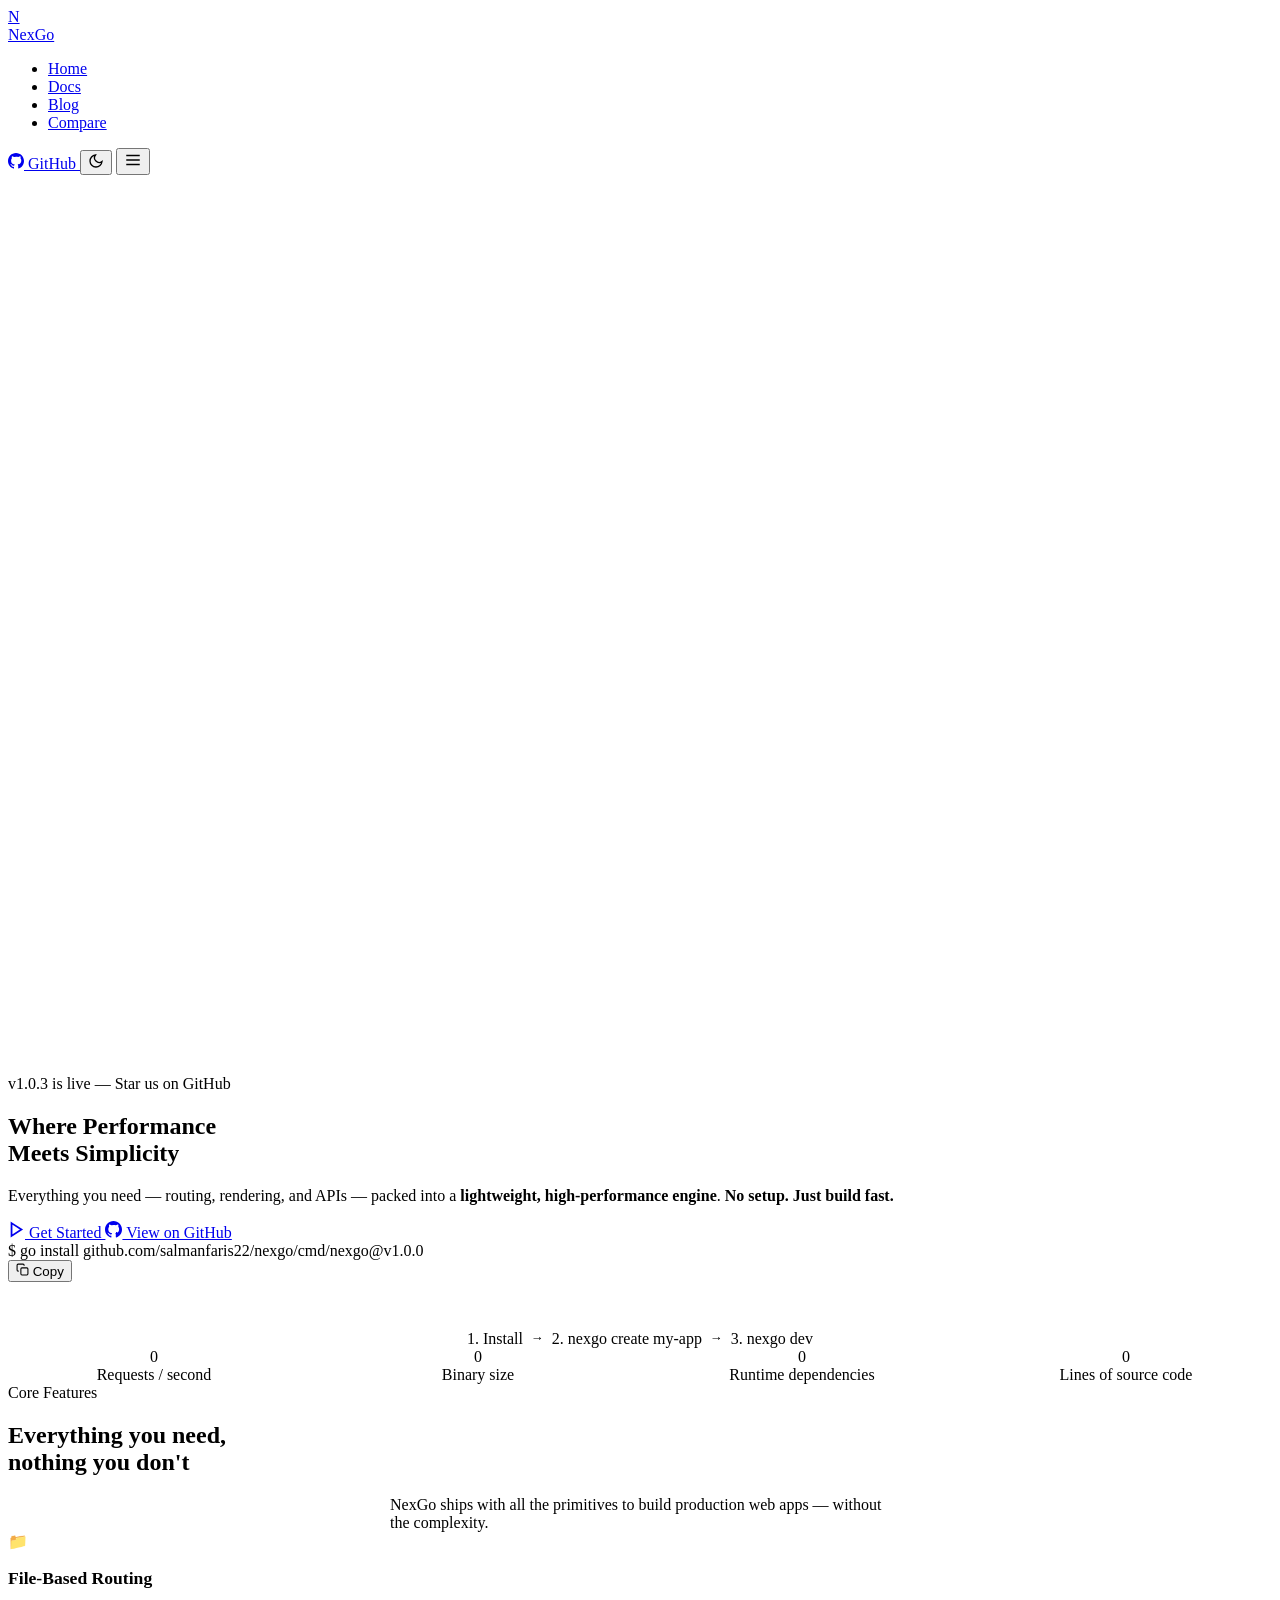
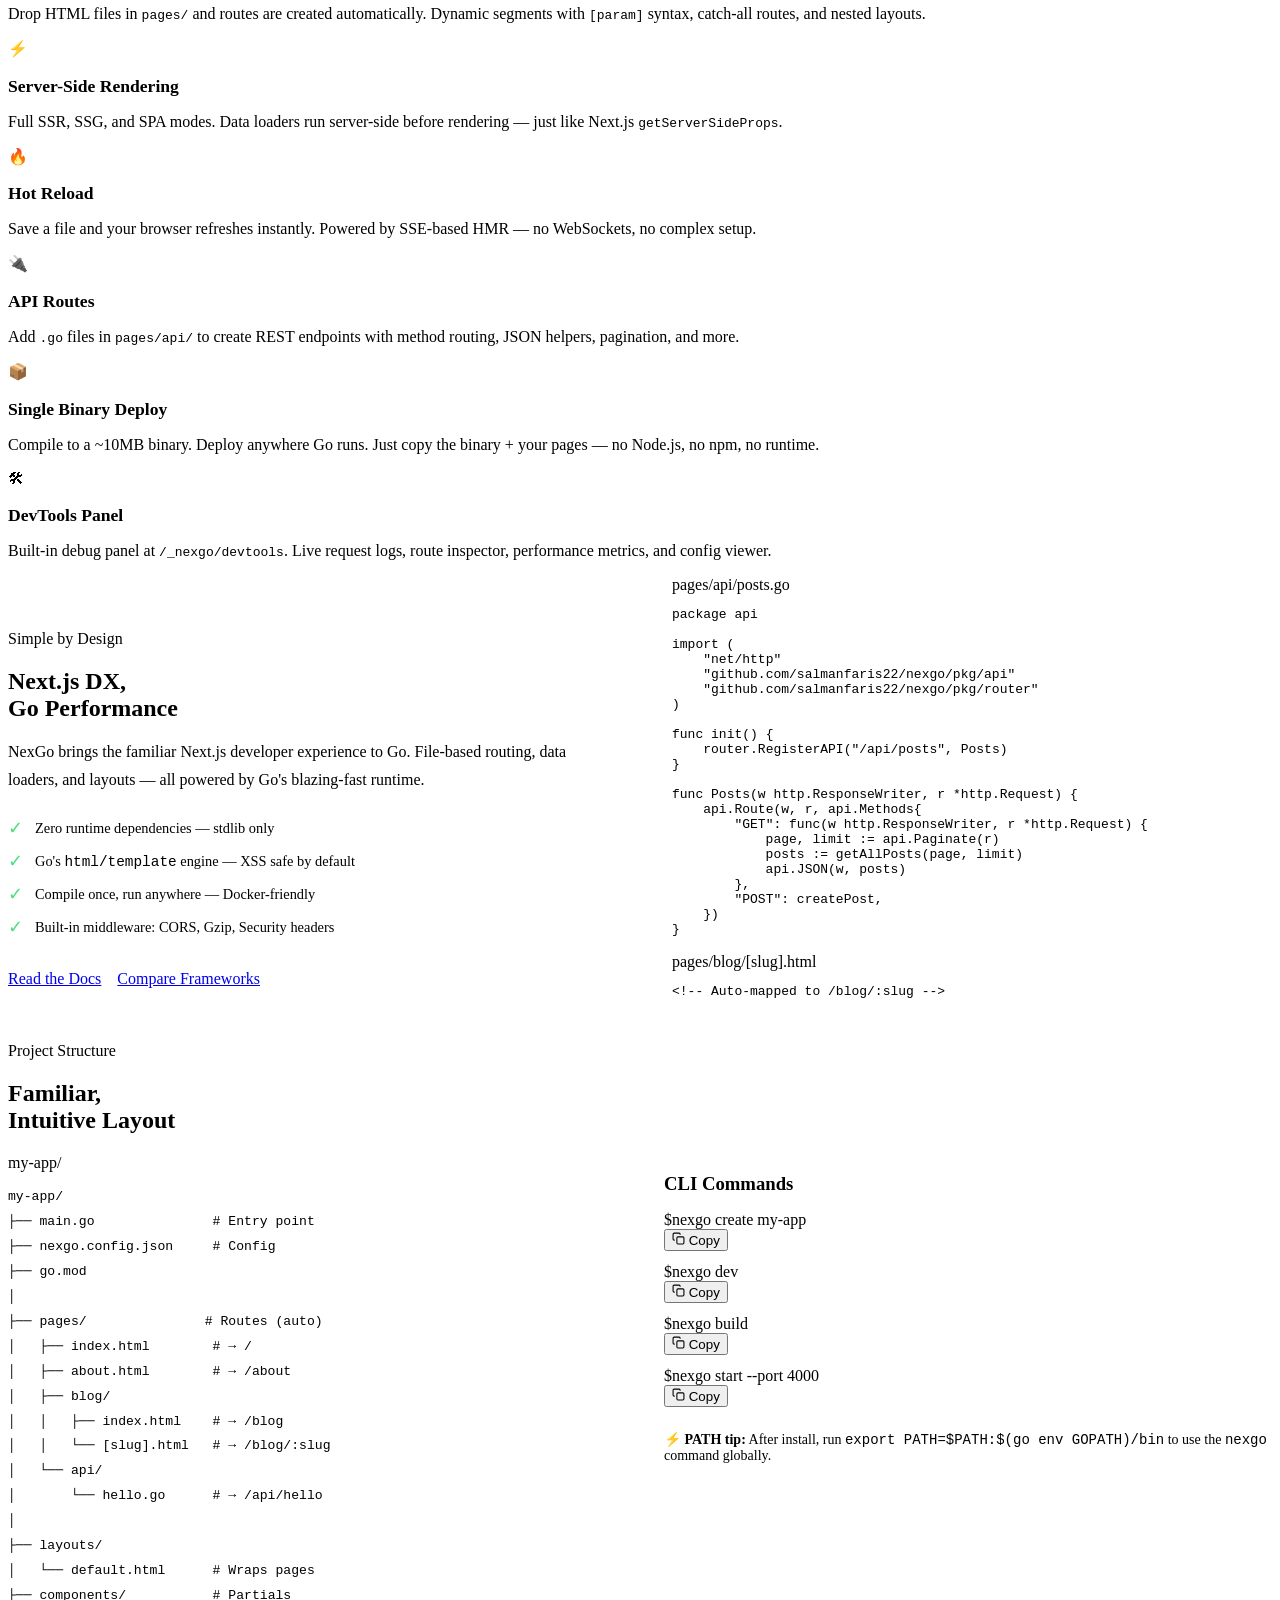
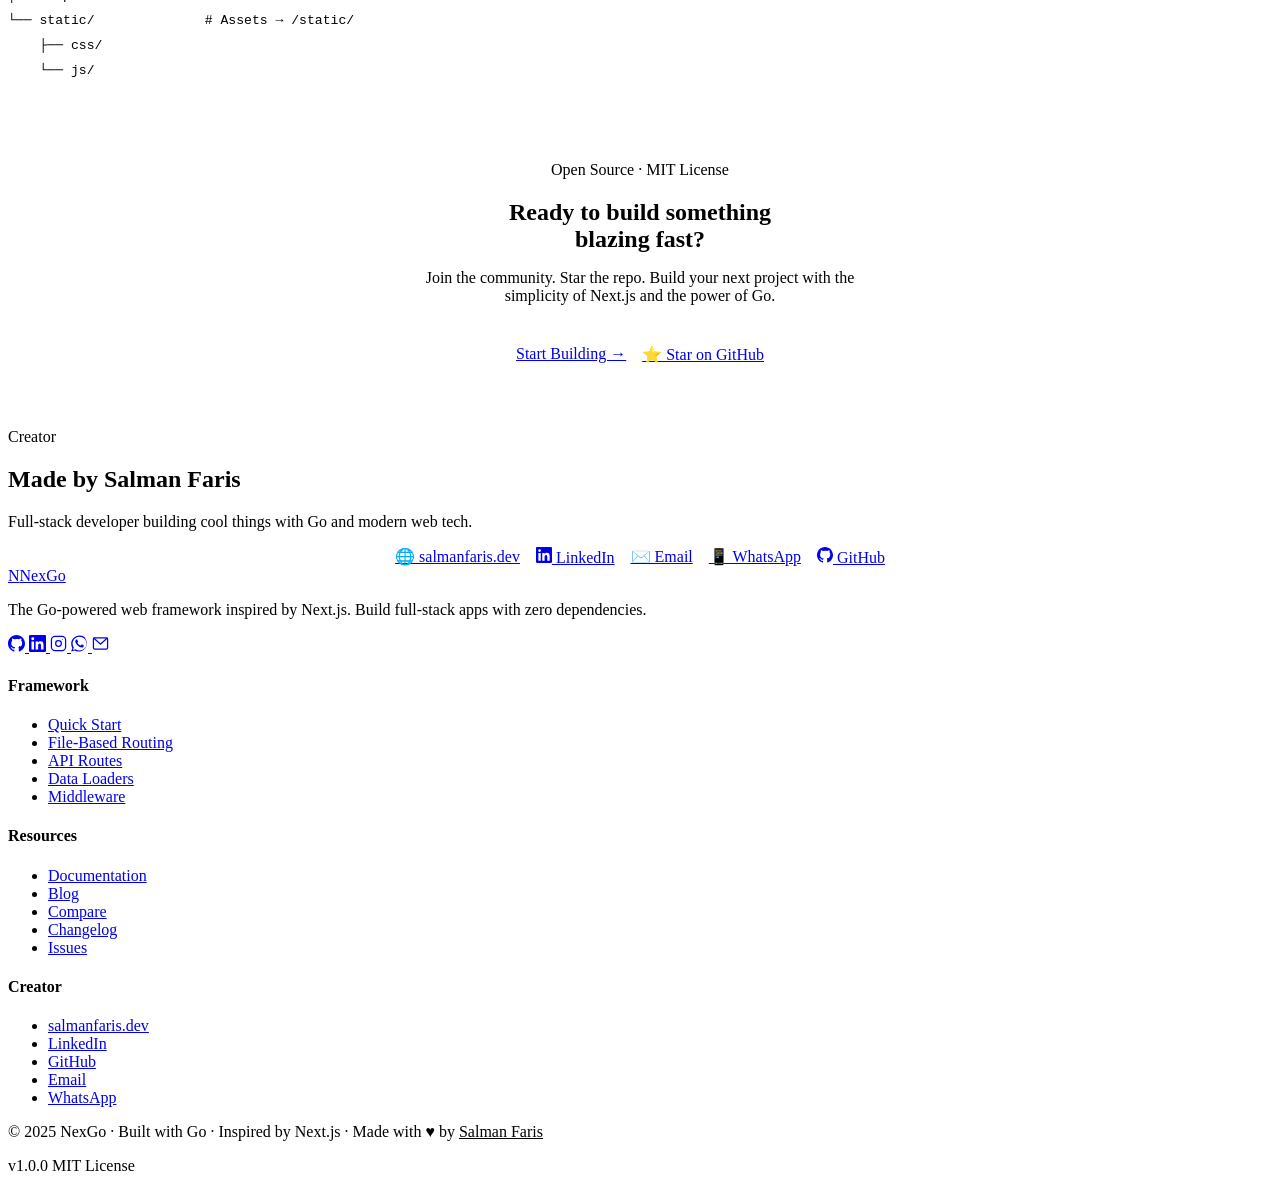
==== .nexgo/out/index.html @ 40285de8 "first commit" ====
<!DOCTYPE html>
<html lang="en" data-theme="dark">
<head>
  <meta charset="UTF-8">
  <meta name="viewport" content="width=device-width, initial-scale=1.0">
  <title>nexgo-website — NexGo</title>
  <meta name="description" content="">
  <meta name="keywords" content="">
  <meta property="og:title" content="nexgo-website — NexGo">
  <meta property="og:description" content="">
  <meta property="og:type" content="website">
  <meta name="theme-color" content="#7c3aed">

  
<link href="https://fonts.googleapis.com/css2?family=Inter:wght@400;500;600;700&family=JetBrains+Mono:wght@400;500&display=swap" rel="stylesheet">
  <link rel="stylesheet" href="../static/css/global.css">

  
  <script>
    (function(){
      var t = localStorage.getItem('nexgo-theme');
      var d = window.matchMedia('(prefers-color-scheme: dark)').matches ? 'dark' : 'light';
      document.documentElement.setAttribute('data-theme', t || d);
    })();
  </script>

  <style>
     
    body { visibility: visible; }
    .page-wrapper { min-height: 100vh; display: flex; flex-direction: column; }
    main { flex: 1; }
  </style>
</head>
<body>


<header class="site-header">
  <nav class="nav-inner">
    <a href="/" class="nav-logo">
      <div class="logo-mark">N</div>
      NexGo
    </a>

    <ul class="nav-links">
      <li><a href="/">Home</a></li>
      <li><a href="/docs">Docs</a></li>
      <li><a href="/blog">Blog</a></li>
      <li><a href="/compare">Compare</a></li>
    </ul>

    <div class="nav-actions">
      <a href="https://github.com/salmanfaris22/nexgo" target="_blank" rel="noopener" class="btn-github btn">
        
        <svg width="16" height="16" viewBox="0 0 24 24" fill="currentColor">
          <path d="M12 0C5.37 0 0 5.37 0 12c0 5.3 3.44 9.8 8.2 11.39.6.11.82-.26.82-.58 0-.28-.01-1.02-.01-2C6 21.14 5.27 19 5.27 19c-.54-1.37-1.33-1.74-1.33-1.74-1.08-.74.08-.72.08-.72 1.2.08 1.83 1.23 1.83 1.23 1.06 1.82 2.79 1.29 3.47.99.11-.77.42-1.3.76-1.6-2.65-.3-5.43-1.32-5.43-5.9 0-1.3.46-2.36 1.23-3.2-.12-.3-.53-1.52.12-3.16 0 0 1-.32 3.3 1.23a11.5 11.5 0 013-.41c1.02.01 2.04.14 3 .41 2.28-1.55 3.28-1.23 3.28-1.23.66 1.64.24 2.86.12 3.16.77.84 1.23 1.9 1.23 3.2 0 4.58-2.79 5.59-5.45 5.88.43.37.81 1.1.81 2.22 0 1.6-.01 2.9-.01 3.29 0 .32.21.7.82.58C20.56 21.79 24 17.3 24 12c0-6.63-5.37-12-12-12z"/>
        </svg>
        <span>GitHub</span>
      </a>

      <button class="theme-toggle" id="theme-toggle" aria-label="Toggle theme" title="Toggle light/dark mode">
        
        <svg width="16" height="16" fill="none" stroke="currentColor" stroke-width="2" viewBox="0 0 24 24"><path d="M21 12.79A9 9 0 1111.21 3 7 7 0 0021 12.79z"/></svg>
      </button>

      <button class="nav-mobile-toggle" aria-label="Menu">
        <svg width="18" height="18" fill="none" stroke="currentColor" stroke-width="2" viewBox="0 0 24 24">
          <line x1="3" y1="6" x2="21" y2="6"/>
          <line x1="3" y1="12" x2="21" y2="12"/>
          <line x1="3" y1="18" x2="21" y2="18"/>
        </svg>
      </button>
    </div>
  </nav>
</header>


<div class="page-wrapper">
  <main id="nexgo-root">
    


<section class="hero">
  <div class="hero-grid"></div>

  
  <div class="glow-orb glow-orb-violet" style="width:600px;height:600px;top:-200px;left:50%;transform:translateX(-50%);opacity:0.6;"></div>
  <div class="glow-orb glow-orb-cyan" style="width:300px;height:300px;top:60%;left:20%;opacity:0.4;"></div>

  <div class="container" style="position:relative;z-index:1;">
    <div class="hero-badge">
      <span class="dot"></span>
      v1.0.3 is live — Star us on GitHub
    </div>

    <h1 class="display">
     Where Performance<br>
      <span class="gradient-text"> Meets Simplicity</span>
    </h1>

 <p class="hero-desc">
  Everything you need — routing, rendering, and APIs — packed into a 
  <strong style="color:var(--text)">lightweight, high-performance engine</strong>. 
  <strong style="color:var(--text)">No setup. Just build fast.</strong>
</p>

    <div class="hero-actions">
      <a href="/docs#quick-start" class="btn btn-primary btn-lg">
        <svg width="17" height="17" fill="none" stroke="currentColor" stroke-width="2.5" viewBox="0 0 24 24"><polygon points="5,3 19,12 5,21"/></svg>
        Get Started
      </a>
      <a href="https://github.com/salmanfaris22/nexgo" target="_blank" class="btn btn-secondary btn-lg">
        <svg width="17" height="17" viewBox="0 0 24 24" fill="currentColor">
          <path d="M12 0C5.37 0 0 5.37 0 12c0 5.3 3.44 9.8 8.2 11.39.6.11.82-.26.82-.58 0-.28-.01-1.02-.01-2C6 21.14 5.27 19 5.27 19c-.54-1.37-1.33-1.74-1.33-1.74-1.08-.74.08-.72.08-.72 1.2.08 1.83 1.23 1.83 1.23 1.06 1.82 2.79 1.29 3.47.99.11-.77.42-1.3.76-1.6-2.65-.3-5.43-1.32-5.43-5.9 0-1.3.46-2.36 1.23-3.2-.12-.3-.53-1.52.12-3.16 0 0 1-.32 3.3 1.23a11.5 11.5 0 013-.41c1.02.01 2.04.14 3 .41 2.28-1.55 3.28-1.23 3.28-1.23.66 1.64.24 2.86.12 3.16.77.84 1.23 1.9 1.23 3.2 0 4.58-2.79 5.59-5.45 5.88.43.37.81 1.1.81 2.22 0 1.6-.01 2.9-.01 3.29 0 .32.21.7.82.58C20.56 21.79 24 17.3 24 12c0-6.63-5.37-12-12-12z"/>
        </svg>
        View on GitHub
      </a>
    </div>

    
    <div class="hero-install">
      <div class="install-box" style="max-width:600px;width:100%;">
        <div class="install-cmd">
          <span class="cmd-prefix">$</span>
          <span class="cmd-text">go install github.com/salmanfaris22/nexgo/cmd/nexgo@v1.0.0</span>
        </div>
        <button class="copy-btn" data-copy="go install github.com/salmanfaris22/nexgo/cmd/nexgo@v1.0.0" title="Copy to clipboard">
          <svg width="13" height="13" fill="none" stroke="currentColor" stroke-width="2" viewBox="0 0 24 24">
            <rect x="9" y="9" width="13" height="13" rx="2"/>
            <path d="M5 15H4a2 2 0 01-2-2V4a2 2 0 012-2h9a2 2 0 012 2v1"/>
          </svg>
          Copy
        </button>
      </div>
    </div>

    
    <div style="margin-top:3rem;display:flex;align-items:center;justify-content:center;gap:0.5rem;flex-wrap:wrap;" class="animate-fadein">
      <span class="badge badge-violet">1. Install</span>
      <span style="color:var(--text-subtle);font-size:0.8rem;">→</span>
      <span class="badge badge-cyan">2. nexgo create my-app</span>
      <span style="color:var(--text-subtle);font-size:0.8rem;">→</span>
      <span class="badge badge-green">3. nexgo dev</span>
    </div>
  </div>
</section>


<section class="section-sm" style="border-top:1px solid var(--border-2);border-bottom:1px solid var(--border-2);background:var(--bg-2);">
  <div class="container">
    <div style="display:grid;grid-template-columns:repeat(4,1fr);gap:2rem;text-align:center;" class="stagger">
      <div class="stat-card">
        <div class="stat-value" data-count="50000" data-suffix="+">0</div>
        <div class="stat-label">Requests / second</div>
      </div>
      <div class="stat-card">
        <div class="stat-value" data-count="10" data-suffix="MB">0</div>
        <div class="stat-label">Binary size</div>
      </div>
      <div class="stat-card">
        <div class="stat-value" data-count="0" data-suffix=" deps">0</div>
        <div class="stat-label">Runtime dependencies</div>
      </div>
      <div class="stat-card">
        <div class="stat-value" data-count="3130" data-suffix=" loc">0</div>
        <div class="stat-label">Lines of source code</div>
      </div>
    </div>
  </div>
</section>


<section>
  <div class="container">
    <div class="text-center mb-lg reveal">
      <div class="section-eyebrow">Core Features</div>
      <h2 class="heading-xl">Everything you need,<br><span class="gradient-violet">nothing you don't</span></h2>
      <p style="color:var(--text-muted);max-width:500px;margin:1rem auto 0;">
        NexGo ships with all the primitives to build production web apps — without the complexity.
      </p>
    </div>

    <div class="grid-3 stagger">

      <div class="card feat-card">
        <div class="feat-icon feat-icon-violet">📁</div>
        <h3 style="font-size:1.1rem;margin-bottom:0.5rem;">File-Based Routing</h3>
        <p class="text-muted text-sm">Drop HTML files in <code>pages/</code> and routes are created automatically. Dynamic segments with <code>[param]</code> syntax, catch-all routes, and nested layouts.</p>
      </div>

      <div class="card feat-card">
        <div class="feat-icon feat-icon-cyan">⚡</div>
        <h3 style="font-size:1.1rem;margin-bottom:0.5rem;">Server-Side Rendering</h3>
        <p class="text-muted text-sm">Full SSR, SSG, and SPA modes. Data loaders run server-side before rendering — just like Next.js <code>getServerSideProps</code>.</p>
      </div>

      <div class="card feat-card">
        <div class="feat-icon feat-icon-green">🔥</div>
        <h3 style="font-size:1.1rem;margin-bottom:0.5rem;">Hot Reload</h3>
        <p class="text-muted text-sm">Save a file and your browser refreshes instantly. Powered by SSE-based HMR — no WebSockets, no complex setup.</p>
      </div>

      <div class="card feat-card">
        <div class="feat-icon feat-icon-pink">🔌</div>
        <h3 style="font-size:1.1rem;margin-bottom:0.5rem;">API Routes</h3>
        <p class="text-muted text-sm">Add <code>.go</code> files in <code>pages/api/</code> to create REST endpoints with method routing, JSON helpers, pagination, and more.</p>
      </div>

      <div class="card feat-card">
        <div class="feat-icon feat-icon-violet">📦</div>
        <h3 style="font-size:1.1rem;margin-bottom:0.5rem;">Single Binary Deploy</h3>
        <p class="text-muted text-sm">Compile to a ~10MB binary. Deploy anywhere Go runs. Just copy the binary + your pages — no Node.js, no npm, no runtime.</p>
      </div>

      <div class="card feat-card">
        <div class="feat-icon feat-icon-cyan">🛠</div>
        <h3 style="font-size:1.1rem;margin-bottom:0.5rem;">DevTools Panel</h3>
        <p class="text-muted text-sm">Built-in debug panel at <code>/_nexgo/devtools</code>. Live request logs, route inspector, performance metrics, and config viewer.</p>
      </div>

    </div>
  </div>
</section>


<section style="background:var(--bg-2);border-top:1px solid var(--border-2);">
  <div class="container">
    <div style="display:grid;grid-template-columns:1fr 1fr;gap:4rem;align-items:center;" class="responsive-split">
      <div class="reveal">
        <div class="section-eyebrow">Simple by Design</div>
        <h2 class="heading-lg" style="margin-bottom:1rem;">Next.js DX,<br><span class="gradient-violet">Go Performance</span></h2>
        <p class="text-muted" style="margin-bottom:1.5rem;line-height:1.75;">
          NexGo brings the familiar Next.js developer experience to Go. File-based routing, data loaders, and layouts — all powered by Go's blazing-fast runtime.
        </p>
        <div style="display:flex;flex-direction:column;gap:0.75rem;">
          <div style="display:flex;align-items:center;gap:0.75rem;font-size:0.9rem;">
            <span style="color:#4ade80;font-size:1.1rem;">✓</span>
            <span class="text-muted">Zero runtime dependencies — stdlib only</span>
          </div>
          <div style="display:flex;align-items:center;gap:0.75rem;font-size:0.9rem;">
            <span style="color:#4ade80;font-size:1.1rem;">✓</span>
            <span class="text-muted">Go's <code>html/template</code> engine — XSS safe by default</span>
          </div>
          <div style="display:flex;align-items:center;gap:0.75rem;font-size:0.9rem;">
            <span style="color:#4ade80;font-size:1.1rem;">✓</span>
            <span class="text-muted">Compile once, run anywhere — Docker-friendly</span>
          </div>
          <div style="display:flex;align-items:center;gap:0.75rem;font-size:0.9rem;">
            <span style="color:#4ade80;font-size:1.1rem;">✓</span>
            <span class="text-muted">Built-in middleware: CORS, Gzip, Security headers</span>
          </div>
        </div>
        <div style="margin-top:2rem;display:flex;gap:1rem;flex-wrap:wrap;">
          <a href="/docs" class="btn btn-primary">Read the Docs</a>
          <a href="/compare" class="btn btn-ghost">Compare Frameworks</a>
        </div>
      </div>

      <div class="reveal" style="transition-delay:0.1s;">
        <div class="code-block animate-float">
          <div class="code-block-header">
            <div class="code-dots"><span></span><span></span><span></span></div>
            <span class="code-label">pages/api/posts.go</span>
          </div>
          <div class="code-body"><pre><span class="c-keyword">package</span> <span class="c-type">api</span>

<span class="c-keyword">import</span> (
    <span class="c-string">"net/http"</span>
    <span class="c-string">"github.com/salmanfaris22/nexgo/pkg/api"</span>
    <span class="c-string">"github.com/salmanfaris22/nexgo/pkg/router"</span>
)

<span class="c-keyword">func</span> <span class="c-func">init</span>() {
    router.<span class="c-func">RegisterAPI</span>(<span class="c-string">"/api/posts"</span>, Posts)
}

<span class="c-keyword">func</span> <span class="c-func">Posts</span>(w http.ResponseWriter, r *http.Request) {
    api.<span class="c-func">Route</span>(w, r, api.Methods{
        <span class="c-string">"GET"</span>: <span class="c-keyword">func</span>(w http.ResponseWriter, r *http.Request) {
            page, limit := api.<span class="c-func">Paginate</span>(r)
            posts := <span class="c-func">getAllPosts</span>(page, limit)
            api.<span class="c-func">JSON</span>(w, posts)
        },
        <span class="c-string">"POST"</span>: createPost,
    })
}</pre></div>
        </div>

        <div style="margin-top:1rem;">
          <div class="code-block">
            <div class="code-block-header">
              <div class="code-dots"><span></span><span></span><span></span></div>
              <span class="code-label">pages/blog/[slug].html</span>
            </div>
            <div class="code-body"><pre><span class="c-comment">&lt;!-- Auto-mapped to /blog/:slug --&gt;</span>

          </div>
        </div>
      </div>
    </div>
  </div>
</section>

<style>
@media (max-width: 768px) {
  .responsive-split { grid-template-columns: 1fr !important; gap: 2rem !important; }
}
</style>


<section>
  <div class="container">
    <div class="text-center mb-lg reveal">
      <div class="section-eyebrow">Project Structure</div>
      <h2 class="heading-xl">Familiar,<br><span class="gradient-violet">Intuitive Layout</span></h2>
    </div>

    <div style="display:grid;grid-template-columns:1fr 1fr;gap:3rem;align-items:start;" class="responsive-split">
      <div class="reveal">
        <div class="code-block">
          <div class="code-block-header">
            <div class="code-dots"><span></span><span></span><span></span></div>
            <span class="code-label">my-app/</span>
          </div>
          <div class="code-body" style="font-size:0.82rem;line-height:1.9;">
<pre><span style="color:var(--violet-light)">my-app/</span>
├── <span style="color:var(--cyan)">main.go</span>               <span class="c-comment"># Entry point</span>
├── <span style="color:var(--cyan)">nexgo.config.json</span>     <span class="c-comment"># Config</span>
├── <span style="color:var(--cyan)">go.mod</span>
│
├── <span style="color:var(--violet-light)">pages/</span>               <span class="c-comment"># Routes (auto)</span>
│   ├── index.html        <span class="c-comment"># → /</span>
│   ├── about.html        <span class="c-comment"># → /about</span>
│   ├── <span style="color:var(--violet-light)">blog/</span>
│   │   ├── index.html    <span class="c-comment"># → /blog</span>
│   │   └── [slug].html   <span class="c-comment"># → /blog/:slug</span>
│   └── <span style="color:var(--violet-light)">api/</span>
│       └── hello.go      <span class="c-comment"># → /api/hello</span>
│
├── <span style="color:var(--violet-light)">layouts/</span>
│   └── default.html      <span class="c-comment"># Wraps pages</span>
├── <span style="color:var(--violet-light)">components/</span>           <span class="c-comment"># Partials</span>
└── <span style="color:var(--violet-light)">static/</span>              <span class="c-comment"># Assets → /static/</span>
    ├── css/
    └── js/</pre>
          </div>
        </div>
      </div>

      <div class="reveal" style="transition-delay:0.1s;">
        <h3 class="heading-md" style="margin-bottom:1rem;">CLI Commands</h3>
        <div style="display:flex;flex-direction:column;gap:0.75rem;">
          <div class="install-box" style="max-width:100%;">
            <div class="install-cmd"><span class="cmd-prefix">$</span><span class="cmd-text">nexgo create my-app</span></div>
            <button class="copy-btn" data-copy="nexgo create my-app">
              <svg width="13" height="13" fill="none" stroke="currentColor" stroke-width="2" viewBox="0 0 24 24"><rect x="9" y="9" width="13" height="13" rx="2"/><path d="M5 15H4a2 2 0 01-2-2V4a2 2 0 012-2h9a2 2 0 012 2v1"/></svg>
              Copy
            </button>
          </div>
          <div class="install-box" style="max-width:100%;">
            <div class="install-cmd"><span class="cmd-prefix">$</span><span class="cmd-text">nexgo dev</span></div>
            <button class="copy-btn" data-copy="nexgo dev">
              <svg width="13" height="13" fill="none" stroke="currentColor" stroke-width="2" viewBox="0 0 24 24"><rect x="9" y="9" width="13" height="13" rx="2"/><path d="M5 15H4a2 2 0 01-2-2V4a2 2 0 012-2h9a2 2 0 012 2v1"/></svg>
              Copy
            </button>
          </div>
          <div class="install-box" style="max-width:100%;">
            <div class="install-cmd"><span class="cmd-prefix">$</span><span class="cmd-text">nexgo build</span></div>
            <button class="copy-btn" data-copy="nexgo build">
              <svg width="13" height="13" fill="none" stroke="currentColor" stroke-width="2" viewBox="0 0 24 24"><rect x="9" y="9" width="13" height="13" rx="2"/><path d="M5 15H4a2 2 0 01-2-2V4a2 2 0 012-2h9a2 2 0 012 2v1"/></svg>
              Copy
            </button>
          </div>
          <div class="install-box" style="max-width:100%;">
            <div class="install-cmd"><span class="cmd-prefix">$</span><span class="cmd-text">nexgo start --port 4000</span></div>
            <button class="copy-btn" data-copy="nexgo start --port 4000">
              <svg width="13" height="13" fill="none" stroke="currentColor" stroke-width="2" viewBox="0 0 24 24"><rect x="9" y="9" width="13" height="13" rx="2"/><path d="M5 15H4a2 2 0 01-2-2V4a2 2 0 012-2h9a2 2 0 012 2v1"/></svg>
              Copy
            </button>
          </div>
        </div>

        <div class="card" style="margin-top:1.5rem;background:var(--violet-dim);border-color:rgba(124,58,237,0.25);">
          <p style="font-size:0.875rem;color:var(--text-muted);">
            <strong style="color:var(--violet-light);">⚡ PATH tip:</strong> After install, run
            <code>export PATH=$PATH:$(go env GOPATH)/bin</code> to use the <code>nexgo</code> command globally.
          </p>
        </div>
      </div>
    </div>
  </div>
</section>


<section style="background:var(--bg-2);border-top:1px solid var(--border-2);">
  <div class="container">
    <div style="text-align:center;padding:4rem 0;position:relative;overflow:hidden;">
      <div class="glow-orb glow-orb-violet" style="width:500px;height:300px;top:-50px;left:50%;transform:translateX(-50%);opacity:0.5;position:absolute;"></div>
      <div style="position:relative;z-index:1;" class="reveal">
        <div class="section-eyebrow" style="justify-content:center;">Open Source · MIT License</div>
        <h2 class="heading-xl" style="margin-bottom:1rem;">Ready to build something<br><span class="gradient-text">blazing fast?</span></h2>
        <p class="text-muted" style="max-width:480px;margin:0 auto 2.5rem;">
          Join the community. Star the repo. Build your next project with the simplicity of Next.js and the power of Go.
        </p>
        <div style="display:flex;gap:1rem;justify-content:center;flex-wrap:wrap;">
          <a href="/docs#quick-start" class="btn btn-primary btn-lg">
            Start Building →
          </a>
          <a href="https://github.com/salmanfaris22/nexgo" target="_blank" class="btn btn-secondary btn-lg">
            ⭐ Star on GitHub
          </a>
        </div>
      </div>
    </div>
  </div>
</section>


<section style="border-top:1px solid var(--border-2);">
  <div class="container">
    <div class="text-center mb-lg reveal">
      <div class="section-eyebrow">Creator</div>
      <h2 class="heading-lg">Made by <span class="gradient-violet">Salman Faris</span></h2>
      <p class="text-muted" style="margin-top:0.75rem;">Full-stack developer building cool things with Go and modern web tech.</p>
    </div>

    <div style="display:flex;gap:1rem;justify-content:center;flex-wrap:wrap;" class="reveal">
      <a href="https://salmanfaris.dev" target="_blank" class="btn btn-secondary">
        🌐 salmanfaris.dev
      </a>
      <a href="https://www.linkedin.com/in/salman-faris-50b664272/" target="_blank" class="btn btn-secondary">
        <svg width="16" height="16" viewBox="0 0 24 24" fill="currentColor"><path d="M20.45 20.45h-3.55v-5.57c0-1.33-.03-3.04-1.85-3.04-1.85 0-2.14 1.45-2.14 2.94v5.67H9.36V9h3.41v1.56h.05c.48-.9 1.63-1.85 3.37-1.85 3.6 0 4.27 2.37 4.27 5.46v6.28zM5.34 7.43a2.06 2.06 0 110-4.12 2.06 2.06 0 010 4.12zM7.12 20.45H3.55V9h3.57v11.45zM22.22 0H1.77C.79 0 0 .77 0 1.73v20.54C0 23.23.79 24 1.77 24h20.45c.98 0 1.78-.77 1.78-1.73V1.73C24 .77 23.2 0 22.22 0z"/></svg>
        LinkedIn
      </a>
      <a href="mailto:salmanfariskalm@gmail.com" class="btn btn-secondary">
        ✉️ Email
      </a>
      <a href="https://wa.me/919961821977" target="_blank" class="btn btn-secondary">
        📱 WhatsApp
      </a>
      <a href="https://github.com/salmanfaris22" target="_blank" class="btn btn-secondary">
        <svg width="16" height="16" viewBox="0 0 24 24" fill="currentColor"><path d="M12 0C5.37 0 0 5.37 0 12c0 5.3 3.44 9.8 8.2 11.39.6.11.82-.26.82-.58 0-.28-.01-1.02-.01-2C6 21.14 5.27 19 5.27 19c-.54-1.37-1.33-1.74-1.33-1.74-1.08-.74.08-.72.08-.72 1.2.08 1.83 1.23 1.83 1.23 1.06 1.82 2.79 1.29 3.47.99.11-.77.42-1.3.76-1.6-2.65-.3-5.43-1.32-5.43-5.9 0-1.3.46-2.36 1.23-3.2-.12-.3-.53-1.52.12-3.16 0 0 1-.32 3.3 1.23a11.5 11.5 0 013-.41c1.02.01 2.04.14 3 .41 2.28-1.55 3.28-1.23 3.28-1.23.66 1.64.24 2.86.12 3.16.77.84 1.23 1.9 1.23 3.2 0 4.58-2.79 5.59-5.45 5.88.43.37.81 1.1.81 2.22 0 1.6-.01 2.9-.01 3.29 0 .32.21.7.82.58C20.56 21.79 24 17.3 24 12c0-6.63-5.37-12-12-12z"/></svg>
        GitHub
      </a>
    </div>
  </div>
</section>

  </main>

  
  <footer class="site-footer">
    <div class="footer-inner">

      
      <div class="footer-brand">
        <a href="/" class="nav-logo" style="display:inline-flex;">
          <div class="logo-mark">N</div>
          NexGo
        </a>
        <p>The Go-powered web framework inspired by Next.js. Build full-stack apps with zero dependencies.</p>
        <div class="social-links">
          
          <a href="https://github.com/salmanfaris22/nexgo" target="_blank" rel="noopener" class="social-btn" title="GitHub">
            <svg width="17" height="17" viewBox="0 0 24 24" fill="currentColor">
              <path d="M12 0C5.37 0 0 5.37 0 12c0 5.3 3.44 9.8 8.2 11.39.6.11.82-.26.82-.58 0-.28-.01-1.02-.01-2C6 21.14 5.27 19 5.27 19c-.54-1.37-1.33-1.74-1.33-1.74-1.08-.74.08-.72.08-.72 1.2.08 1.83 1.23 1.83 1.23 1.06 1.82 2.79 1.29 3.47.99.11-.77.42-1.3.76-1.6-2.65-.3-5.43-1.32-5.43-5.9 0-1.3.46-2.36 1.23-3.2-.12-.3-.53-1.52.12-3.16 0 0 1-.32 3.3 1.23a11.5 11.5 0 013-.41c1.02.01 2.04.14 3 .41 2.28-1.55 3.28-1.23 3.28-1.23.66 1.64.24 2.86.12 3.16.77.84 1.23 1.9 1.23 3.2 0 4.58-2.79 5.59-5.45 5.88.43.37.81 1.1.81 2.22 0 1.6-.01 2.9-.01 3.29 0 .32.21.7.82.58C20.56 21.79 24 17.3 24 12c0-6.63-5.37-12-12-12z"/>
            </svg>
          </a>
          
          <a href="https://www.linkedin.com/in/salman-faris-50b664272/" target="_blank" rel="noopener" class="social-btn" title="LinkedIn">
            <svg width="17" height="17" viewBox="0 0 24 24" fill="currentColor">
              <path d="M20.45 20.45h-3.55v-5.57c0-1.33-.03-3.04-1.85-3.04-1.85 0-2.14 1.45-2.14 2.94v5.67H9.36V9h3.41v1.56h.05c.48-.9 1.63-1.85 3.37-1.85 3.6 0 4.27 2.37 4.27 5.46v6.28zM5.34 7.43a2.06 2.06 0 110-4.12 2.06 2.06 0 010 4.12zM7.12 20.45H3.55V9h3.57v11.45zM22.22 0H1.77C.79 0 0 .77 0 1.73v20.54C0 23.23.79 24 1.77 24h20.45c.98 0 1.78-.77 1.78-1.73V1.73C24 .77 23.2 0 22.22 0z"/>
            </svg>
          </a>
          
          <a href="https://instagram.com/salmanfaris" target="_blank" rel="noopener" class="social-btn" title="Instagram">
            <svg width="17" height="17" viewBox="0 0 24 24" fill="none" stroke="currentColor" stroke-width="1.75">
              <rect x="2" y="2" width="20" height="20" rx="5" ry="5"/>
              <circle cx="12" cy="12" r="4"/>
              <circle cx="17.5" cy="6.5" r="0.7" fill="currentColor" stroke="none"/>
            </svg>
          </a>
          
          <a href="https://wa.me/919961821977" target="_blank" rel="noopener" class="social-btn" title="WhatsApp">
            <svg width="17" height="17" viewBox="0 0 24 24" fill="currentColor">
              <path d="M17.47 14.38c-.3-.15-1.75-.86-2.02-.96-.27-.1-.47-.15-.66.15-.2.3-.76.96-.93 1.16-.17.2-.34.22-.63.07-1.74-.87-2.88-1.55-4.03-3.52-.3-.53.3-.49.87-1.63.1-.2.05-.37-.03-.52-.07-.15-.66-1.6-.91-2.19-.24-.57-.48-.49-.66-.5-.17-.01-.37-.01-.56-.01-.2 0-.52.07-.79.37-.27.3-1.03 1.01-1.03 2.46s1.06 2.85 1.2 3.05c.15.2 2.08 3.18 5.05 4.46.7.3 1.25.48 1.68.62.7.22 1.34.19 1.84.11.56-.08 1.74-.71 1.98-1.4.25-.69.25-1.28.17-1.4-.07-.12-.27-.2-.57-.34zM12.05 21.8h-.04a9.75 9.75 0 01-4.97-1.36l-.36-.21-3.7.97 1-3.6-.23-.37a9.75 9.75 0 01-1.5-5.2C2.25 7.05 6.74 2.56 12.09 2.56a9.75 9.75 0 019.75 9.74c0 5.35-4.49 9.5-9.79 9.5zm8.3-17.93A11.56 11.56 0 0012.05.7C5.56.7.27 5.99.27 12.48c0 2.18.57 4.31 1.65 6.18L.2 23.3l4.77-1.25a11.6 11.6 0 005.56 1.42h.01c6.5 0 11.78-5.29 11.78-11.78 0-3.15-1.22-6.1-3.45-8.32l.48.43z"/>
            </svg>
          </a>
          
          <a href="mailto:salmanfariskalm@gmail.com" class="social-btn" title="Email">
            <svg width="17" height="17" viewBox="0 0 24 24" fill="none" stroke="currentColor" stroke-width="1.75">
              <rect x="2" y="4" width="20" height="16" rx="2"/>
              <polyline points="2,4 12,13 22,4"/>
            </svg>
          </a>
        </div>
      </div>

      
      <div class="footer-col">
        <h4>Framework</h4>
        <ul>
          <li><a href="/docs#quick-start">Quick Start</a></li>
          <li><a href="/docs#routing">File-Based Routing</a></li>
          <li><a href="/docs#api-routes">API Routes</a></li>
          <li><a href="/docs#data-loaders">Data Loaders</a></li>
          <li><a href="/docs#middleware">Middleware</a></li>
        </ul>
      </div>

      
      <div class="footer-col">
        <h4>Resources</h4>
        <ul>
          <li><a href="/docs">Documentation</a></li>
          <li><a href="/blog">Blog</a></li>
          <li><a href="/compare">Compare</a></li>
          <li><a href="https://github.com/salmanfaris22/nexgo/releases" target="_blank">Changelog</a></li>
          <li><a href="https://github.com/salmanfaris22/nexgo/issues" target="_blank">Issues</a></li>
        </ul>
      </div>

      
      <div class="footer-col">
        <h4>Creator</h4>
        <ul>
          <li><a href="https://salmanfaris.dev" target="_blank">salmanfaris.dev</a></li>
          <li><a href="https://www.linkedin.com/in/salman-faris-50b664272/" target="_blank">LinkedIn</a></li>
          <li><a href="https://github.com/salmanfaris22" target="_blank">GitHub</a></li>
          <li><a href="mailto:salmanfariskalm@gmail.com">Email</a></li>
          <li><a href="https://wa.me/919961821977" target="_blank">WhatsApp</a></li>
        </ul>
      </div>
    </div>

    <div class="footer-bottom">
      <p>© 2025 NexGo · Built with Go · Inspired by Next.js · Made with ♥ by <a href="https://salmanfaris.dev" target="_blank" style="color:var(--violet-light)">Salman Faris</a></p>
      <div class="flex gap-sm">
        <span class="badge badge-violet">v1.0.0</span>
        <span class="badge badge-green">MIT License</span>
      </div>
    </div>
  </footer>
</div>

<script src="../static/js/app.js"></script>

</body>
</html>
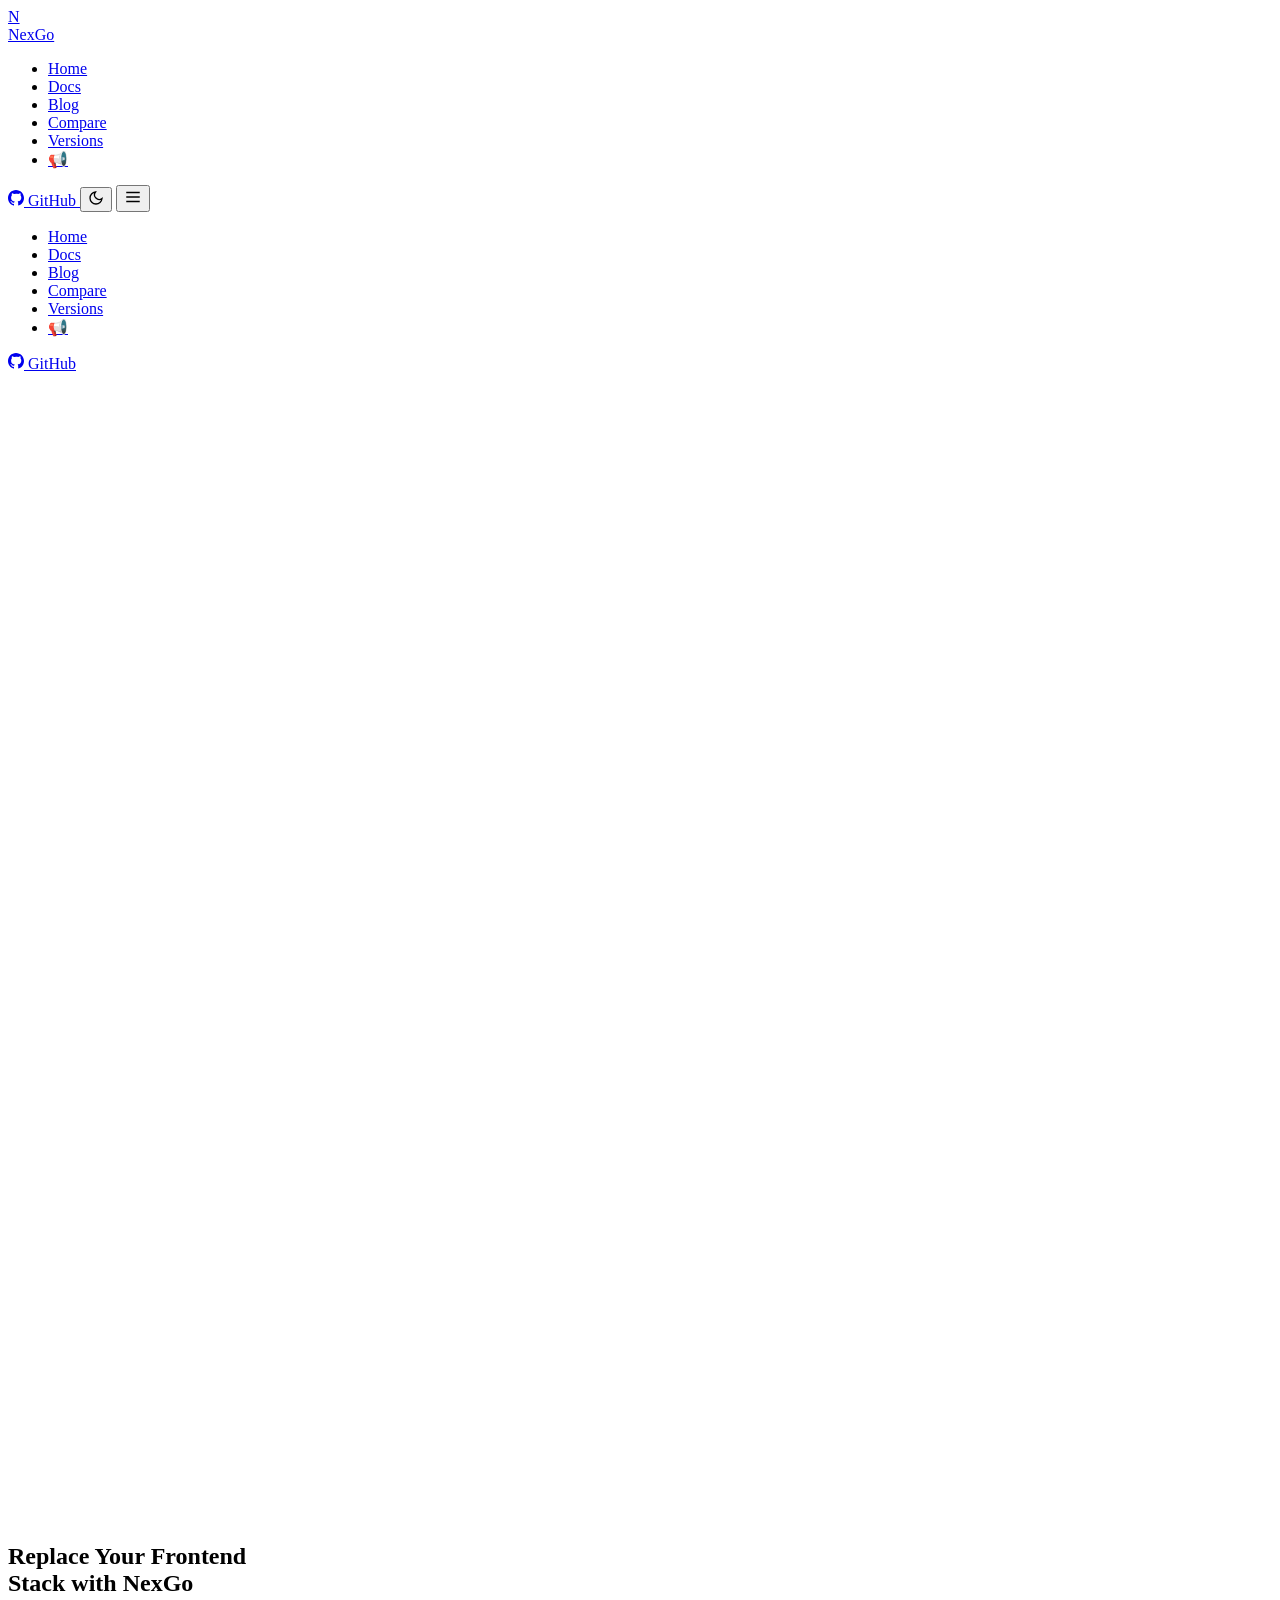
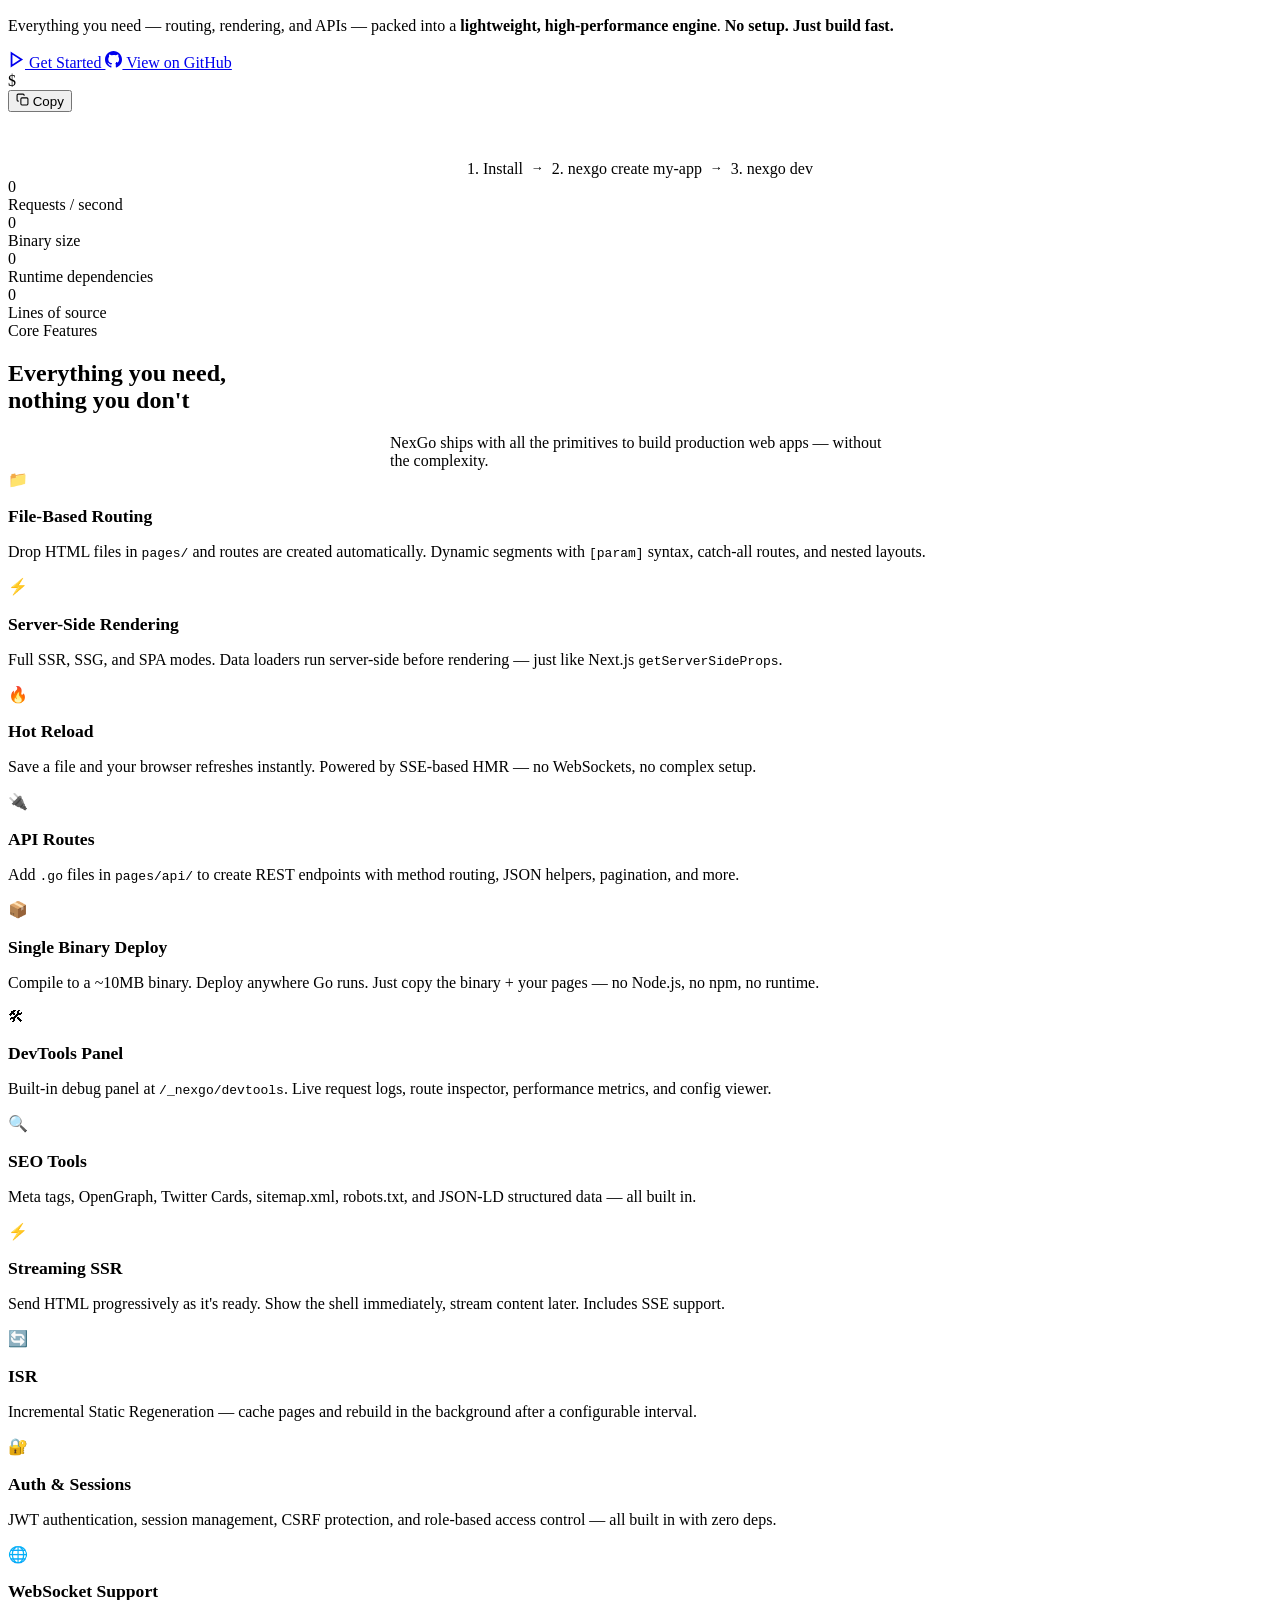
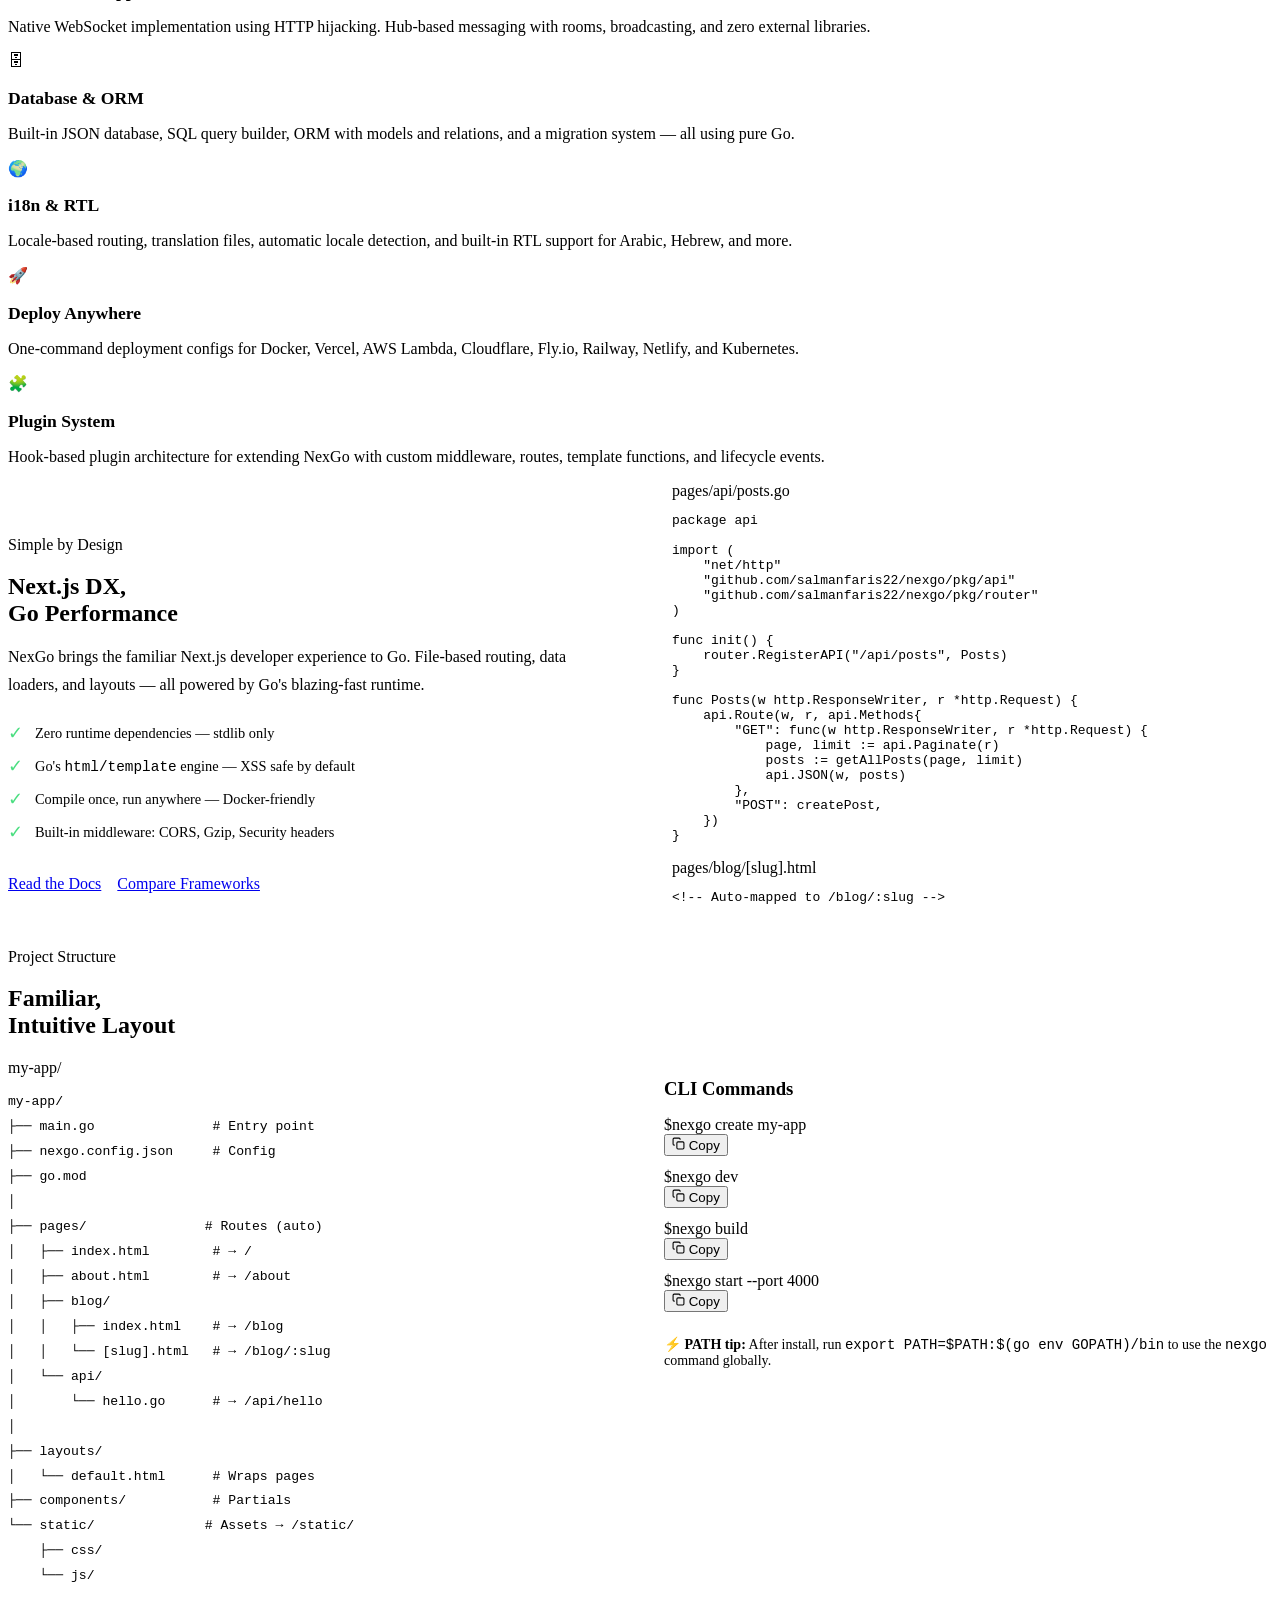
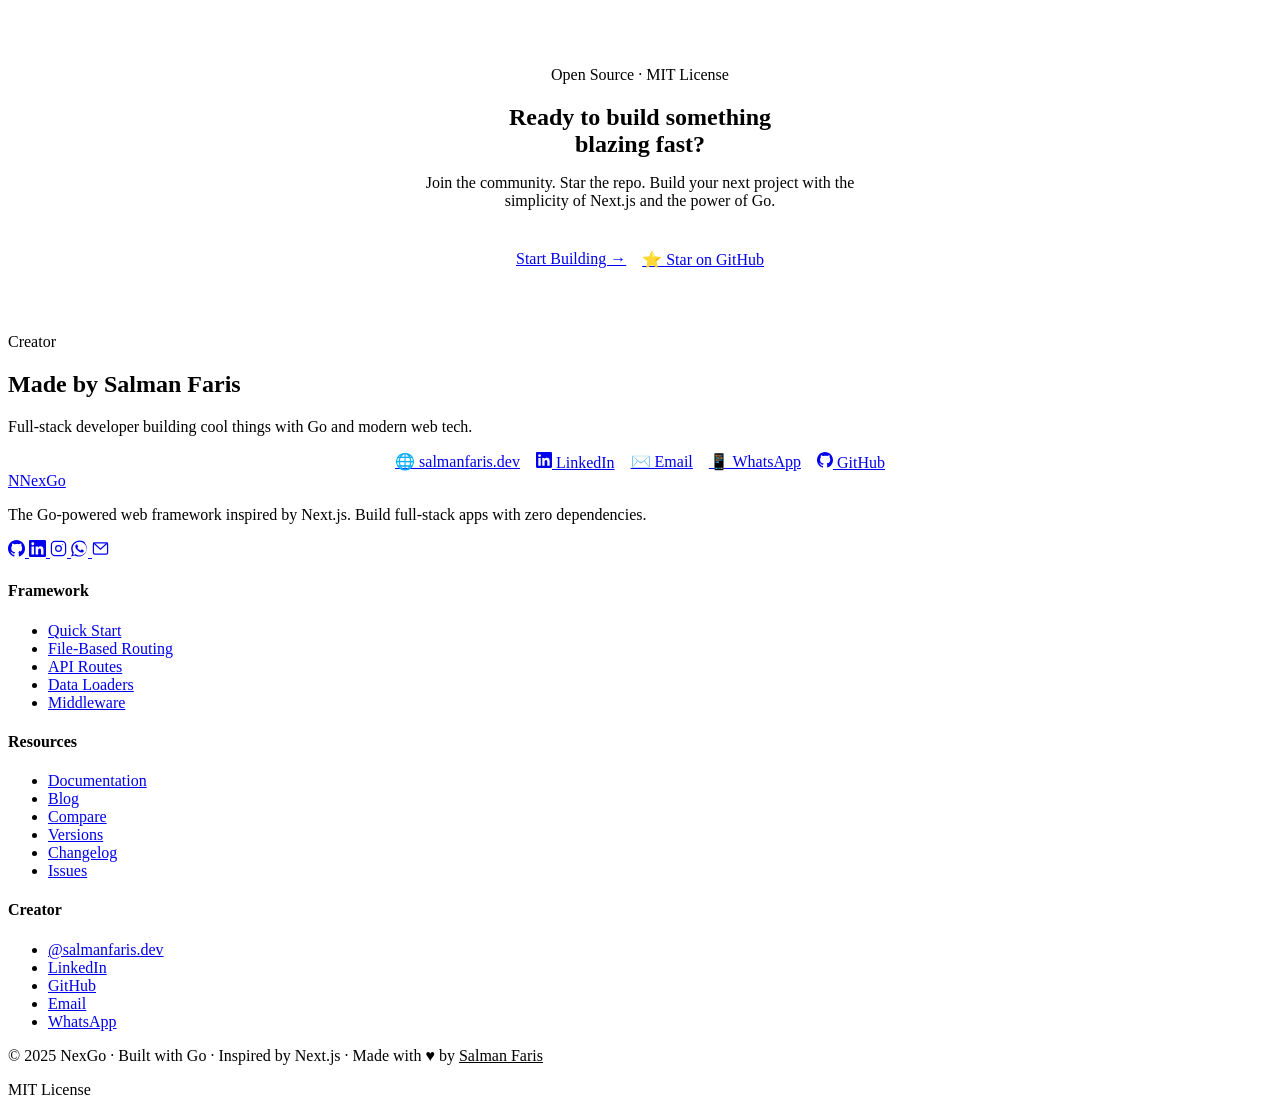
==== commit 63953d6c: "fix compare page tab buttons and add pre-built static output for Vercel Move tab switching from inli" ====
--- a/.nexgo/out/index.html
+++ b/.nexgo/out/index.html
@@ -46,6 +46,8 @@
       <li><a href="/docs">Docs</a></li>
       <li><a href="/blog">Blog</a></li>
       <li><a href="/compare">Compare</a></li>
+      <li><a href="/versions">Versions</a></li>
+      <li><a href="/announcement" class="nav-announce">📢 </a></li>
     </ul>
 
     <div class="nav-actions">
@@ -62,15 +64,37 @@
         <svg width="16" height="16" fill="none" stroke="currentColor" stroke-width="2" viewBox="0 0 24 24"><path d="M21 12.79A9 9 0 1111.21 3 7 7 0 0021 12.79z"/></svg>
       </button>
 
-      <button class="nav-mobile-toggle" aria-label="Menu">
-        <svg width="18" height="18" fill="none" stroke="currentColor" stroke-width="2" viewBox="0 0 24 24">
+      <button class="nav-mobile-toggle" id="mobile-menu-toggle" aria-label="Menu" aria-expanded="false">
+        <svg class="icon-menu" width="18" height="18" fill="none" stroke="currentColor" stroke-width="2" viewBox="0 0 24 24">
           <line x1="3" y1="6" x2="21" y2="6"/>
           <line x1="3" y1="12" x2="21" y2="12"/>
           <line x1="3" y1="18" x2="21" y2="18"/>
         </svg>
+        <svg class="icon-close" width="18" height="18" fill="none" stroke="currentColor" stroke-width="2" viewBox="0 0 24 24" style="display:none">
+          <line x1="18" y1="6" x2="6" y2="18"/>
+          <line x1="6" y1="6" x2="18" y2="18"/>
+        </svg>
       </button>
     </div>
   </nav>
+
+  
+  <div class="mobile-menu" id="mobile-menu">
+    <ul class="mobile-menu-links">
+      <li><a href="/">Home</a></li>
+      <li><a href="/docs">Docs</a></li>
+      <li><a href="/blog">Blog</a></li>
+      <li><a href="/compare">Compare</a></li>
+      <li><a href="/versions">Versions</a></li>
+      <li><a href="/announcement" class="nav-announce">📢 </a></li>
+    </ul>
+    <a href="https://github.com/salmanfaris22/nexgo" target="_blank" rel="noopener" class="btn-github btn mobile-github-btn">
+      <svg width="16" height="16" viewBox="0 0 24 24" fill="currentColor">
+        <path d="M12 0C5.37 0 0 5.37 0 12c0 5.3 3.44 9.8 8.2 11.39.6.11.82-.26.82-.58 0-.28-.01-1.02-.01-2C6 21.14 5.27 19 5.27 19c-.54-1.37-1.33-1.74-1.33-1.74-1.08-.74.08-.72.08-.72 1.2.08 1.83 1.23 1.83 1.23 1.06 1.82 2.79 1.29 3.47.99.11-.77.42-1.3.76-1.6-2.65-.3-5.43-1.32-5.43-5.9 0-1.3.46-2.36 1.23-3.2-.12-.3-.53-1.52.12-3.16 0 0 1-.32 3.3 1.23a11.5 11.5 0 013-.41c1.02.01 2.04.14 3 .41 2.28-1.55 3.28-1.23 3.28-1.23.66 1.64.24 2.86.12 3.16.77.84 1.23 1.9 1.23 3.2 0 4.58-2.79 5.59-5.45 5.88.43.37.81 1.1.81 2.22 0 1.6-.01 2.9-.01 3.29 0 .32.21.7.82.58C20.56 21.79 24 17.3 24 12c0-6.63-5.37-12-12-12z"/>
+      </svg>
+      <span>GitHub</span>
+    </a>
+  </div>
 </header>
 
 
@@ -83,18 +107,43 @@
   <div class="hero-grid"></div>
 
   
+  <div class="hero-beams">
+    <div class="beam beam-1"></div>
+    <div class="beam beam-2"></div>
+    <div class="beam beam-3"></div>
+    <div class="beam beam-4"></div>
+    <div class="beam beam-5"></div>
+  </div>
+
+  
+  <div class="hero-scanline"></div>
+
+  
+  <div class="hero-particles">
+    <div class="particle particle-1"></div>
+    <div class="particle particle-2"></div>
+    <div class="particle particle-3"></div>
+    <div class="particle particle-4"></div>
+    <div class="particle particle-5"></div>
+    <div class="particle particle-6"></div>
+    <div class="particle particle-7"></div>
+    <div class="particle particle-8"></div>
+  </div>
+
+  
   <div class="glow-orb glow-orb-violet" style="width:600px;height:600px;top:-200px;left:50%;transform:translateX(-50%);opacity:0.6;"></div>
   <div class="glow-orb glow-orb-cyan" style="width:300px;height:300px;top:60%;left:20%;opacity:0.4;"></div>
+  <div class="glow-orb glow-orb-violet" style="width:250px;height:250px;top:40%;right:10%;opacity:0.25;animation:floatOrb 8s ease-in-out infinite;"></div>
 
   <div class="container" style="position:relative;z-index:1;">
     <div class="hero-badge">
       <span class="dot"></span>
-      v1.0.3 is live — Star us on GitHub
+      
     </div>
 
     <h1 class="display">
-     Where Performance<br>
-      <span class="gradient-text"> Meets Simplicity</span>
+      Replace Your Frontend<br>
+      <span class="gradient-text"> Stack with NexGo</span>
     </h1>
 
  <p class="hero-desc">
@@ -121,9 +170,9 @@
       <div class="install-box" style="max-width:600px;width:100%;">
         <div class="install-cmd">
           <span class="cmd-prefix">$</span>
-          <span class="cmd-text">go install github.com/salmanfaris22/nexgo/cmd/nexgo@v1.0.0</span>
-        </div>
-        <button class="copy-btn" data-copy="go install github.com/salmanfaris22/nexgo/cmd/nexgo@v1.0.0" title="Copy to clipboard">
+          <span class="cmd-text"></span>
+        </div>
+        <button class="copy-btn" data-copy="" title="Copy to clipboard">
           <svg width="13" height="13" fill="none" stroke="currentColor" stroke-width="2" viewBox="0 0 24 24">
             <rect x="9" y="9" width="13" height="13" rx="2"/>
             <path d="M5 15H4a2 2 0 01-2-2V4a2 2 0 012-2h9a2 2 0 012 2v1"/>
@@ -147,7 +196,7 @@
 
 <section class="section-sm" style="border-top:1px solid var(--border-2);border-bottom:1px solid var(--border-2);background:var(--bg-2);">
   <div class="container">
-    <div style="display:grid;grid-template-columns:repeat(4,1fr);gap:2rem;text-align:center;" class="stagger">
+    <div class="stats-grid stagger">
       <div class="stat-card">
         <div class="stat-value" data-count="50000" data-suffix="+">0</div>
         <div class="stat-label">Requests / second</div>
@@ -161,8 +210,8 @@
         <div class="stat-label">Runtime dependencies</div>
       </div>
       <div class="stat-card">
-        <div class="stat-value" data-count="3130" data-suffix=" loc">0</div>
-        <div class="stat-label">Lines of source code</div>
+        <div class="stat-value" data-count="14000" data-suffix=" loc">0</div>
+        <div class="stat-label">Lines of source</div>
       </div>
     </div>
   </div>
@@ -215,6 +264,60 @@
         <div class="feat-icon feat-icon-cyan">🛠</div>
         <h3 style="font-size:1.1rem;margin-bottom:0.5rem;">DevTools Panel</h3>
         <p class="text-muted text-sm">Built-in debug panel at <code>/_nexgo/devtools</code>. Live request logs, route inspector, performance metrics, and config viewer.</p>
+      </div>
+
+      <div class="card feat-card">
+        <div class="feat-icon feat-icon-pink">🔍</div>
+        <h3 style="font-size:1.1rem;margin-bottom:0.5rem;">SEO Tools</h3>
+        <p class="text-muted text-sm">Meta tags, OpenGraph, Twitter Cards, sitemap.xml, robots.txt, and JSON-LD structured data — all built in.</p>
+      </div>
+
+      <div class="card feat-card">
+        <div class="feat-icon feat-icon-violet">⚡</div>
+        <h3 style="font-size:1.1rem;margin-bottom:0.5rem;">Streaming SSR</h3>
+        <p class="text-muted text-sm">Send HTML progressively as it's ready. Show the shell immediately, stream content later. Includes SSE support.</p>
+      </div>
+
+      <div class="card feat-card">
+        <div class="feat-icon feat-icon-green">🔄</div>
+        <h3 style="font-size:1.1rem;margin-bottom:0.5rem;">ISR</h3>
+        <p class="text-muted text-sm">Incremental Static Regeneration — cache pages and rebuild in the background after a configurable interval.</p>
+      </div>
+
+      <div class="card feat-card">
+        <div class="feat-icon feat-icon-pink">🔐</div>
+        <h3 style="font-size:1.1rem;margin-bottom:0.5rem;">Auth &amp; Sessions</h3>
+        <p class="text-muted text-sm">JWT authentication, session management, CSRF protection, and role-based access control — all built in with zero deps.</p>
+      </div>
+
+      <div class="card feat-card">
+        <div class="feat-icon feat-icon-violet">🌐</div>
+        <h3 style="font-size:1.1rem;margin-bottom:0.5rem;">WebSocket Support</h3>
+        <p class="text-muted text-sm">Native WebSocket implementation using HTTP hijacking. Hub-based messaging with rooms, broadcasting, and zero external libraries.</p>
+      </div>
+
+      <div class="card feat-card">
+        <div class="feat-icon feat-icon-cyan">🗄</div>
+        <h3 style="font-size:1.1rem;margin-bottom:0.5rem;">Database &amp; ORM</h3>
+        <p class="text-muted text-sm">Built-in JSON database, SQL query builder, ORM with models and relations, and a migration system — all using pure Go.</p>
+      </div>
+
+      <div class="card feat-card">
+        <div class="feat-icon feat-icon-green">🌍</div>
+        <h3 style="font-size:1.1rem;margin-bottom:0.5rem;">i18n &amp; RTL</h3>
+        <p class="text-muted text-sm">Locale-based routing, translation files, automatic locale detection, and built-in RTL support for Arabic, Hebrew, and more.</p>
+      </div>
+
+      <div class="card feat-card">
+        <div class="feat-icon feat-icon-pink">🚀</div>
+        <h3 style="font-size:1.1rem;margin-bottom:0.5rem;">Deploy Anywhere</h3>
+        <p class="text-muted text-sm">One-command deployment configs for Docker, Vercel, AWS Lambda, Cloudflare, Fly.io, Railway, Netlify, and Kubernetes.</p>
+      </div>
+
+      <div class="card feat-card">
+        <div class="feat-icon feat-icon-violet">🧩</div>
+        <h3 style="font-size:1.1rem;margin-bottom:0.5rem;">Plugin System</h3>
+        <p class="text-muted text-sm">Hook-based plugin architecture for extending NexGo with custom middleware, routes, template functions, and lifecycle events.</p>
       </div>
 
     </div>
@@ -300,11 +403,6 @@
   </div>
 </section>
 
-<style>
-@media (max-width: 768px) {
-  .responsive-split { grid-template-columns: 1fr !important; gap: 2rem !important; }
-}
-</style>
 
 
 <section>
@@ -424,7 +522,7 @@
     </div>
 
     <div style="display:flex;gap:1rem;justify-content:center;flex-wrap:wrap;" class="reveal">
-      <a href="https://salmanfaris.dev" target="_blank" class="btn btn-secondary">
+      <a href="https://instagram.com/salmanfaris.dev" target="_blank" class="btn btn-secondary">
         🌐 salmanfaris.dev
       </a>
       <a href="https://www.linkedin.com/in/salman-faris-50b664272/" target="_blank" class="btn btn-secondary">
@@ -514,6 +612,7 @@
           <li><a href="/docs">Documentation</a></li>
           <li><a href="/blog">Blog</a></li>
           <li><a href="/compare">Compare</a></li>
+          <li><a href="/versions">Versions</a></li>
           <li><a href="https://github.com/salmanfaris22/nexgo/releases" target="_blank">Changelog</a></li>
           <li><a href="https://github.com/salmanfaris22/nexgo/issues" target="_blank">Issues</a></li>
         </ul>
@@ -523,7 +622,11 @@
       <div class="footer-col">
         <h4>Creator</h4>
         <ul>
-          <li><a href="https://salmanfaris.dev" target="_blank">salmanfaris.dev</a></li>
+<li>
+  <a href="https://instagram.com/salmanfaris.dev" target="_blank">
+    @salmanfaris.dev
+  </a>
+</li>
           <li><a href="https://www.linkedin.com/in/salman-faris-50b664272/" target="_blank">LinkedIn</a></li>
           <li><a href="https://github.com/salmanfaris22" target="_blank">GitHub</a></li>
           <li><a href="mailto:salmanfariskalm@gmail.com">Email</a></li>
@@ -533,9 +636,9 @@
     </div>
 
     <div class="footer-bottom">
-      <p>© 2025 NexGo · Built with Go · Inspired by Next.js · Made with ♥ by <a href="https://salmanfaris.dev" target="_blank" style="color:var(--violet-light)">Salman Faris</a></p>
+      <p>© 2025 NexGo · Built with Go · Inspired by Next.js · Made with ♥ by <a href="https://instagram.com/salmanfaris.dev" target="_blank" style="color:var(--violet-light)">Salman Faris</a></p>
       <div class="flex gap-sm">
-        <span class="badge badge-violet">v1.0.0</span>
+        <span class="badge badge-violet"></span>
         <span class="badge badge-green">MIT License</span>
       </div>
     </div>
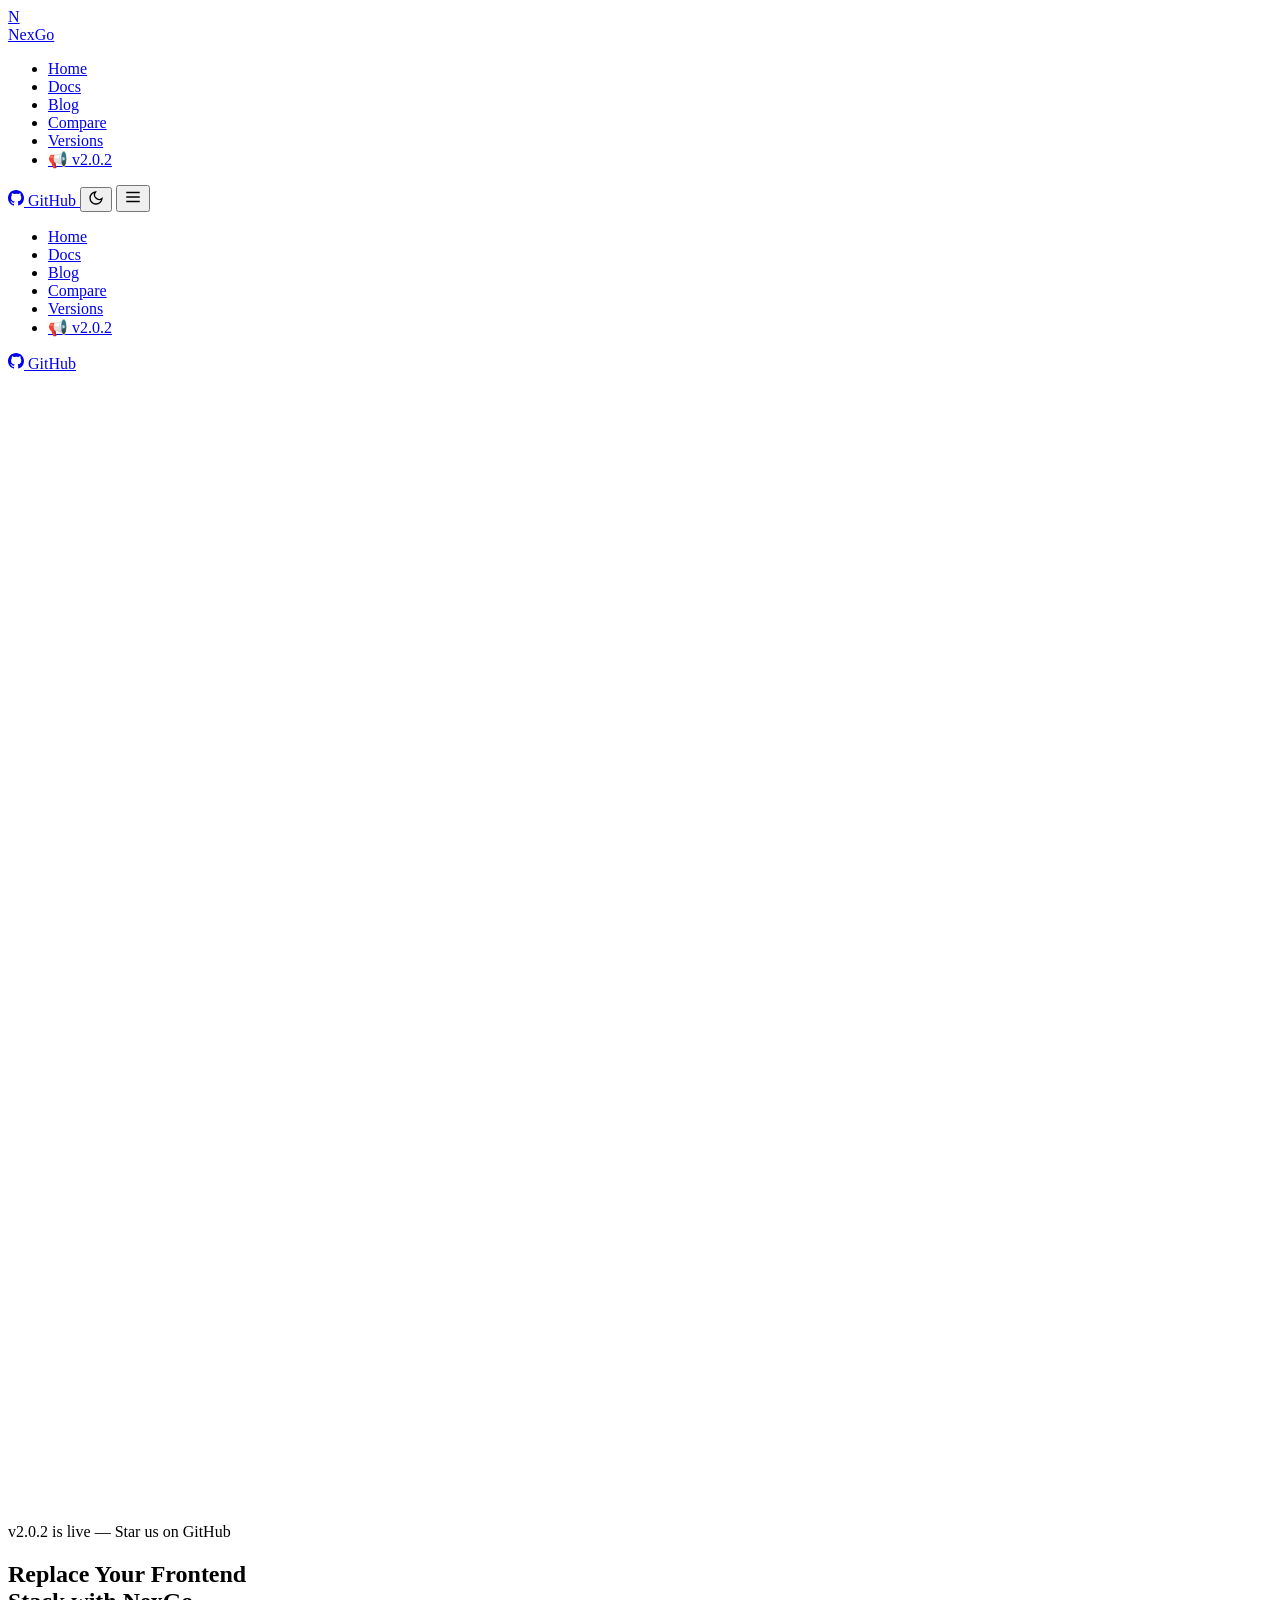
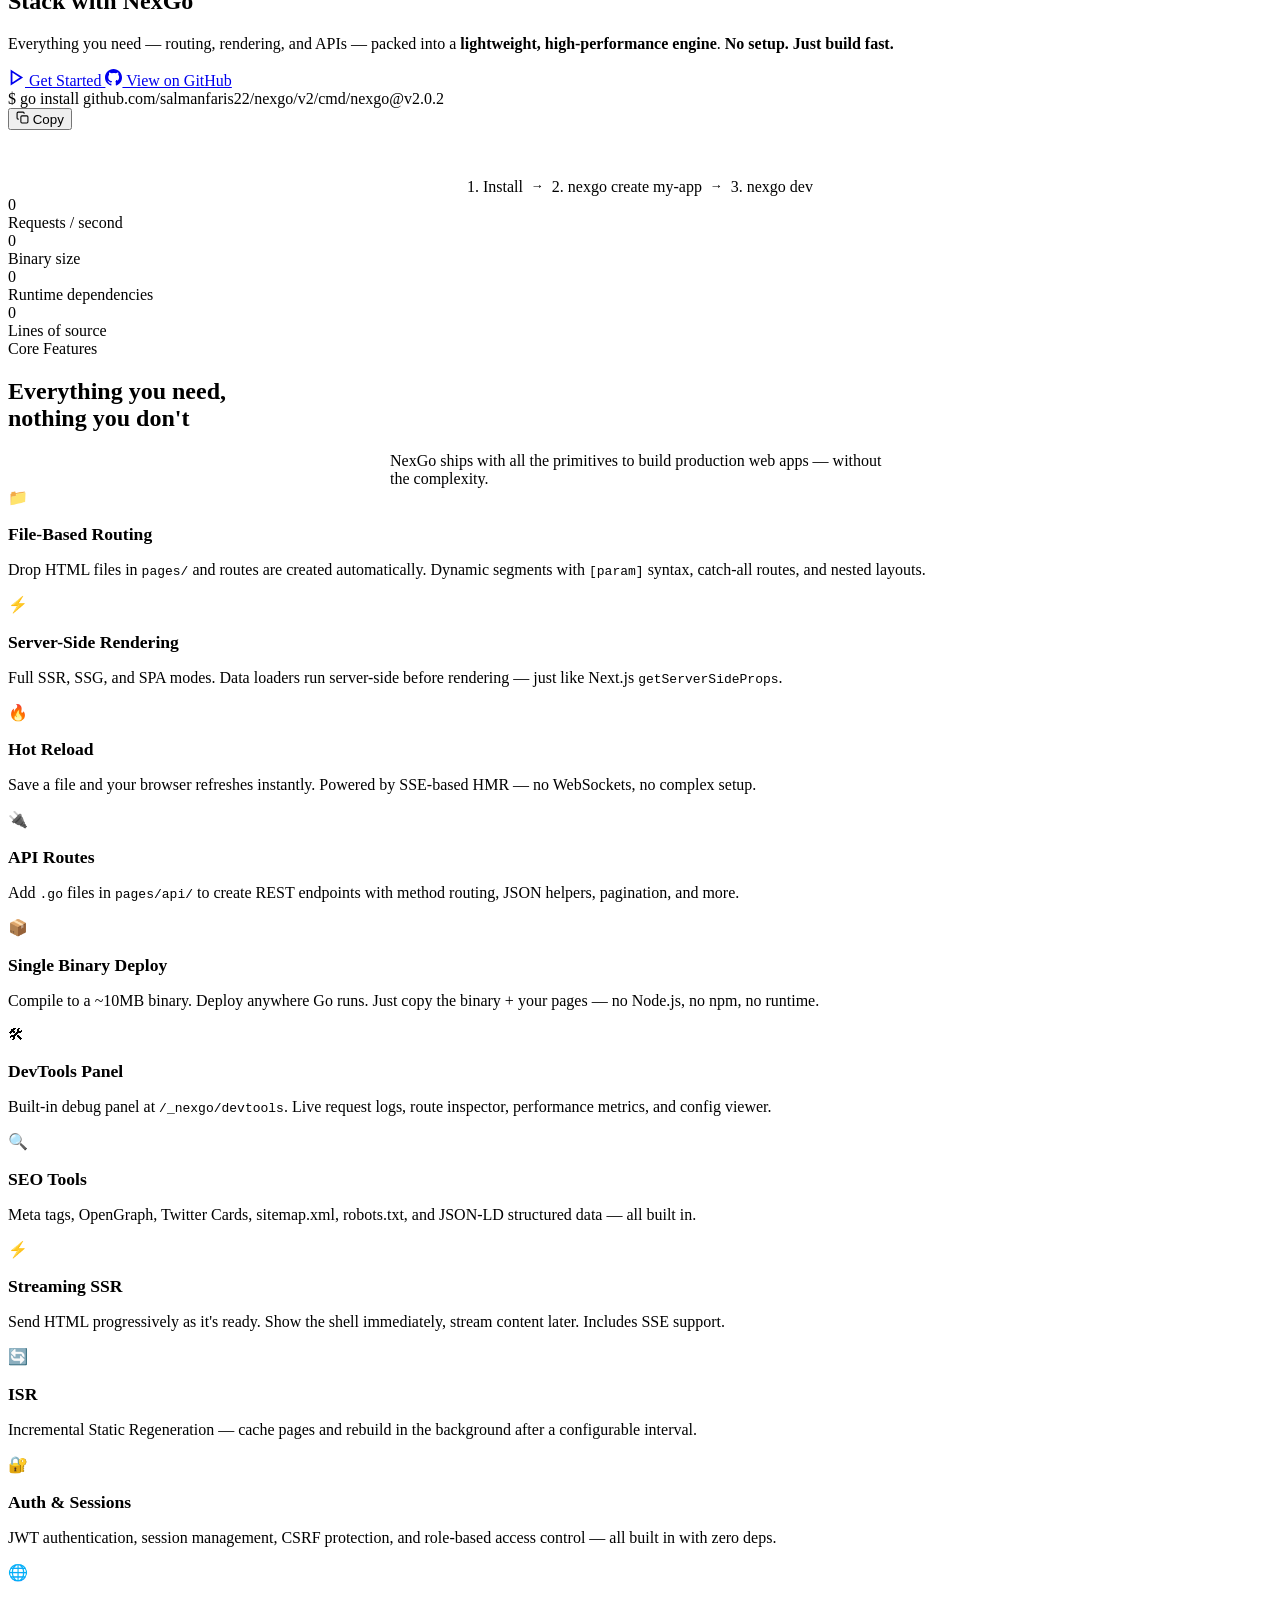
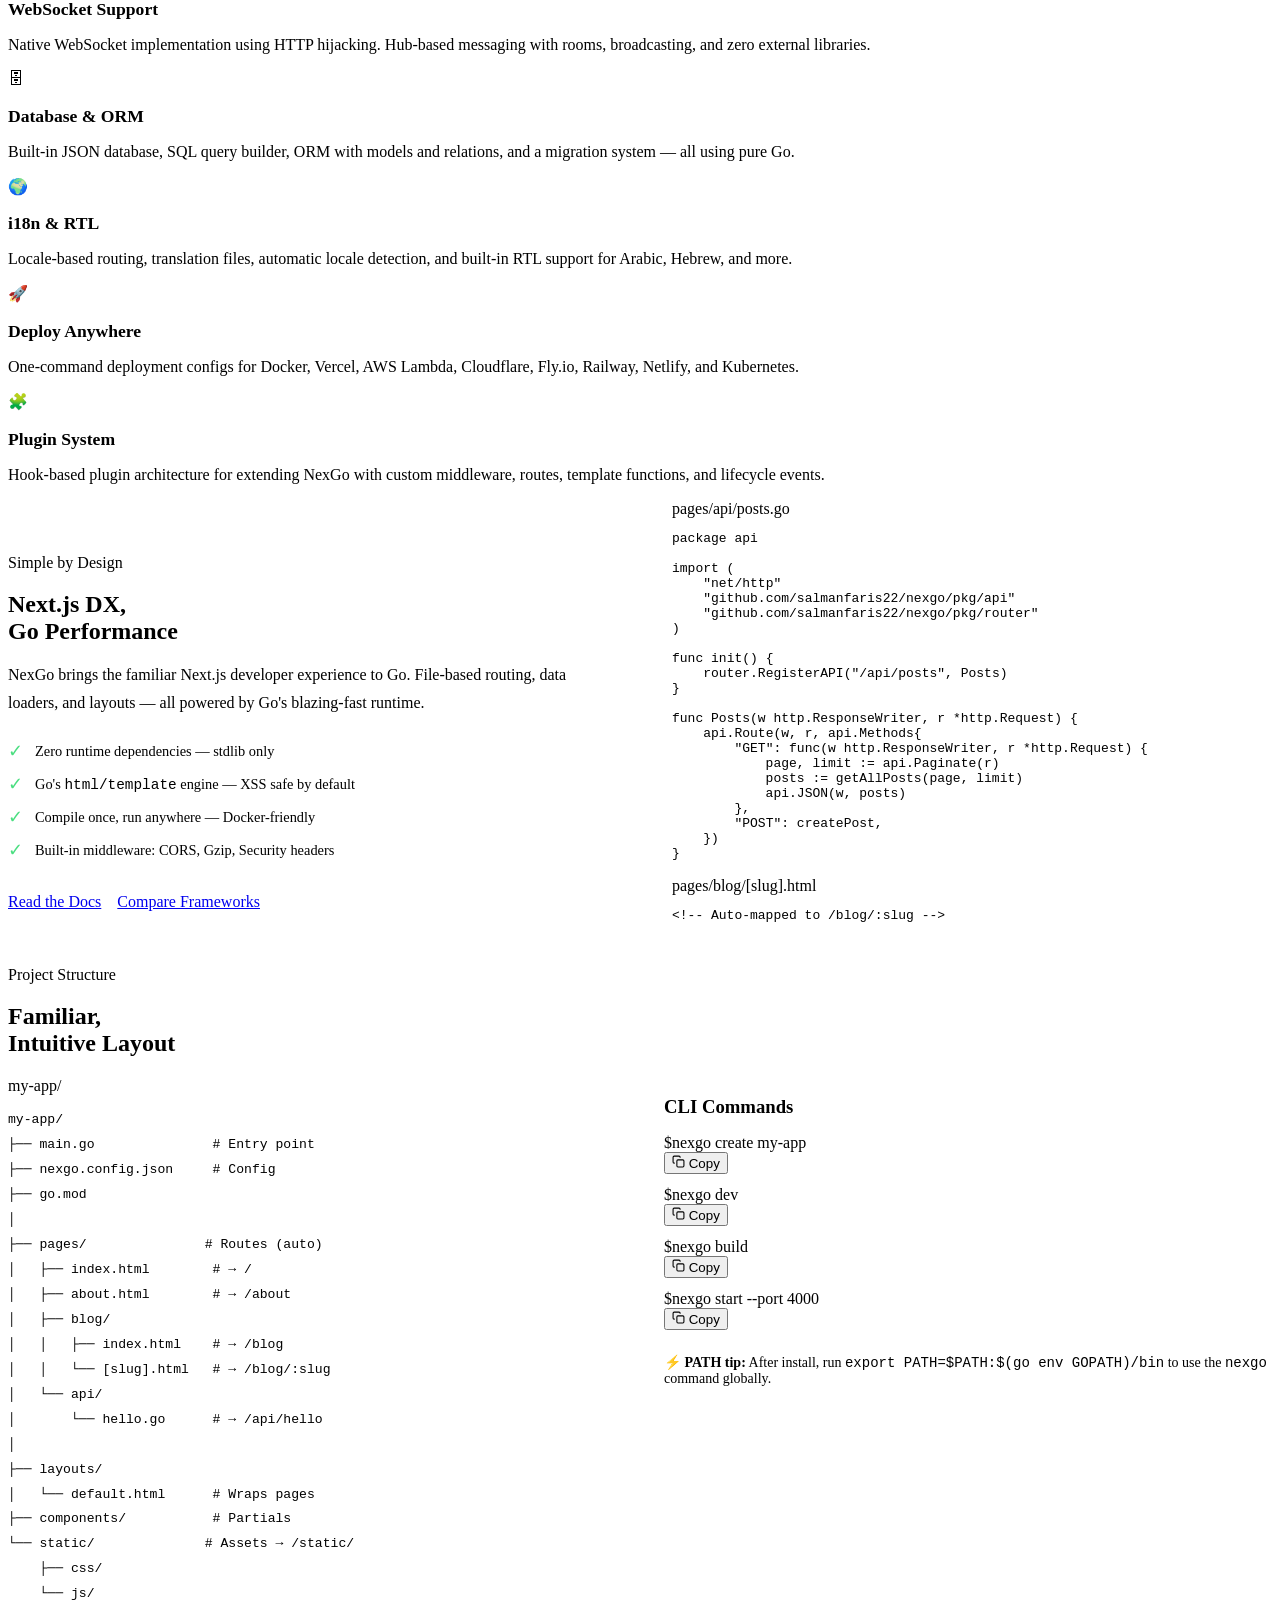
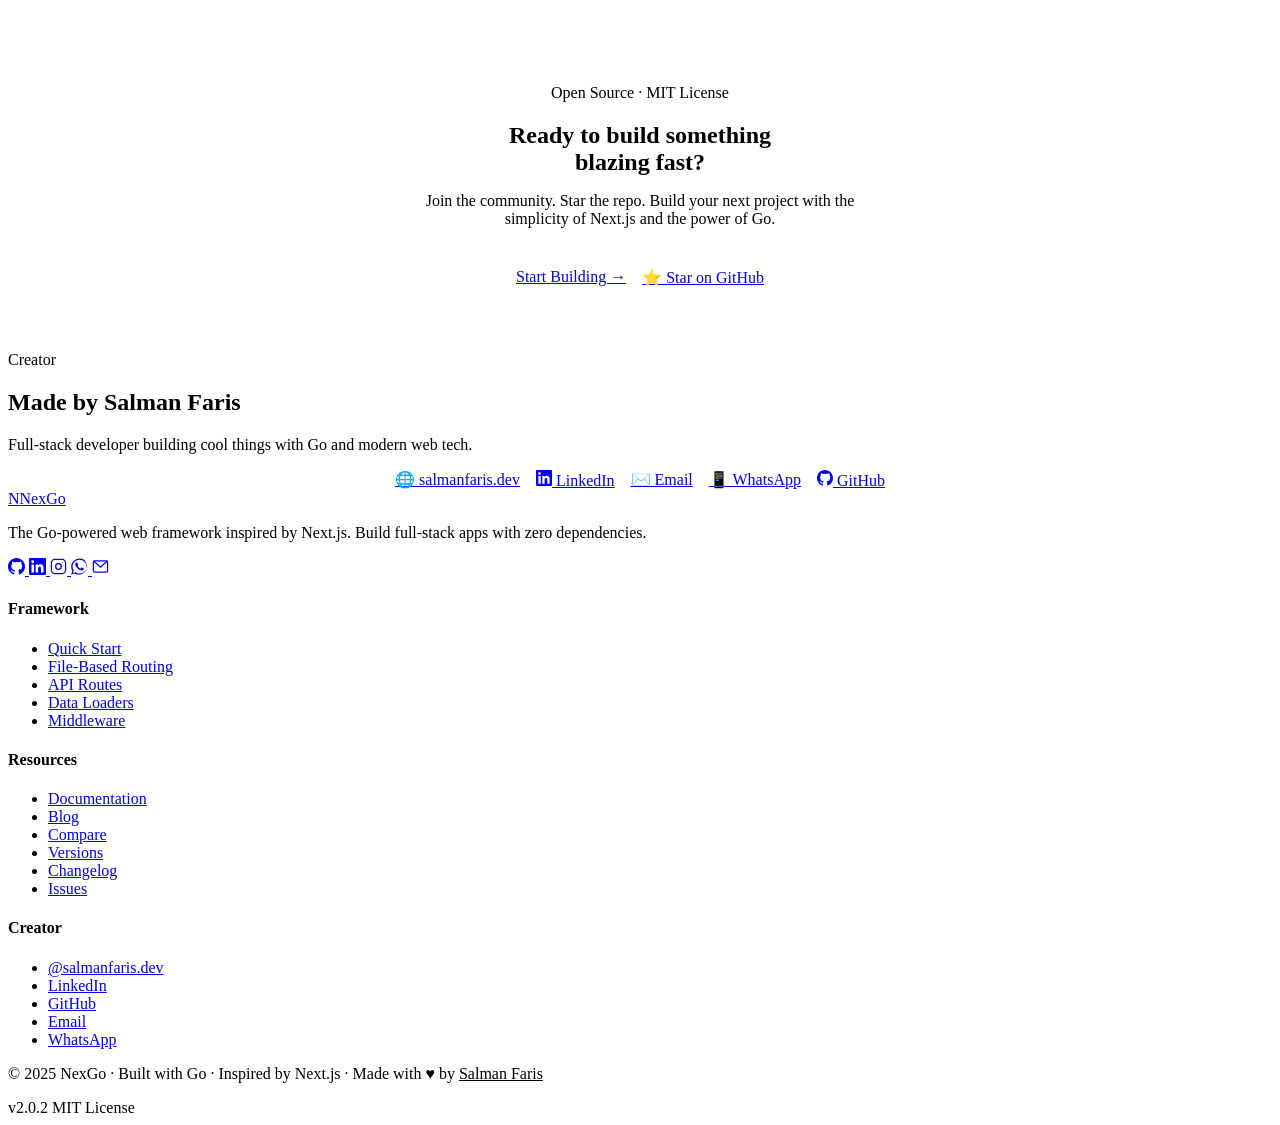
==== commit abe927e9: "rebuild static output from live server with version data The nexgo build CLI doesn't run data loader" ====
--- a/.nexgo/out/index.html
+++ b/.nexgo/out/index.html
@@ -47,7 +47,7 @@
       <li><a href="/blog">Blog</a></li>
       <li><a href="/compare">Compare</a></li>
       <li><a href="/versions">Versions</a></li>
-      <li><a href="/announcement" class="nav-announce">📢 </a></li>
+      <li><a href="/announcement" class="nav-announce">📢 v2.0.2</a></li>
     </ul>
 
     <div class="nav-actions">
@@ -86,7 +86,7 @@
       <li><a href="/blog">Blog</a></li>
       <li><a href="/compare">Compare</a></li>
       <li><a href="/versions">Versions</a></li>
-      <li><a href="/announcement" class="nav-announce">📢 </a></li>
+      <li><a href="/announcement" class="nav-announce">📢 v2.0.2</a></li>
     </ul>
     <a href="https://github.com/salmanfaris22/nexgo" target="_blank" rel="noopener" class="btn-github btn mobile-github-btn">
       <svg width="16" height="16" viewBox="0 0 24 24" fill="currentColor">
@@ -138,7 +138,7 @@
   <div class="container" style="position:relative;z-index:1;">
     <div class="hero-badge">
       <span class="dot"></span>
-      
+      v2.0.2 is live — Star us on GitHub
     </div>
 
     <h1 class="display">
@@ -170,9 +170,9 @@
       <div class="install-box" style="max-width:600px;width:100%;">
         <div class="install-cmd">
           <span class="cmd-prefix">$</span>
-          <span class="cmd-text"></span>
-        </div>
-        <button class="copy-btn" data-copy="" title="Copy to clipboard">
+          <span class="cmd-text">go install github.com/salmanfaris22/nexgo/v2/cmd/nexgo@v2.0.2</span>
+        </div>
+        <button class="copy-btn" data-copy="go install github.com/salmanfaris22/nexgo/v2/cmd/nexgo@v2.0.2" title="Copy to clipboard">
           <svg width="13" height="13" fill="none" stroke="currentColor" stroke-width="2" viewBox="0 0 24 24">
             <rect x="9" y="9" width="13" height="13" rx="2"/>
             <path d="M5 15H4a2 2 0 01-2-2V4a2 2 0 012-2h9a2 2 0 012 2v1"/>
@@ -638,7 +638,7 @@
     <div class="footer-bottom">
       <p>© 2025 NexGo · Built with Go · Inspired by Next.js · Made with ♥ by <a href="https://instagram.com/salmanfaris.dev" target="_blank" style="color:var(--violet-light)">Salman Faris</a></p>
       <div class="flex gap-sm">
-        <span class="badge badge-violet"></span>
+        <span class="badge badge-violet">v2.0.2</span>
         <span class="badge badge-green">MIT License</span>
       </div>
     </div>
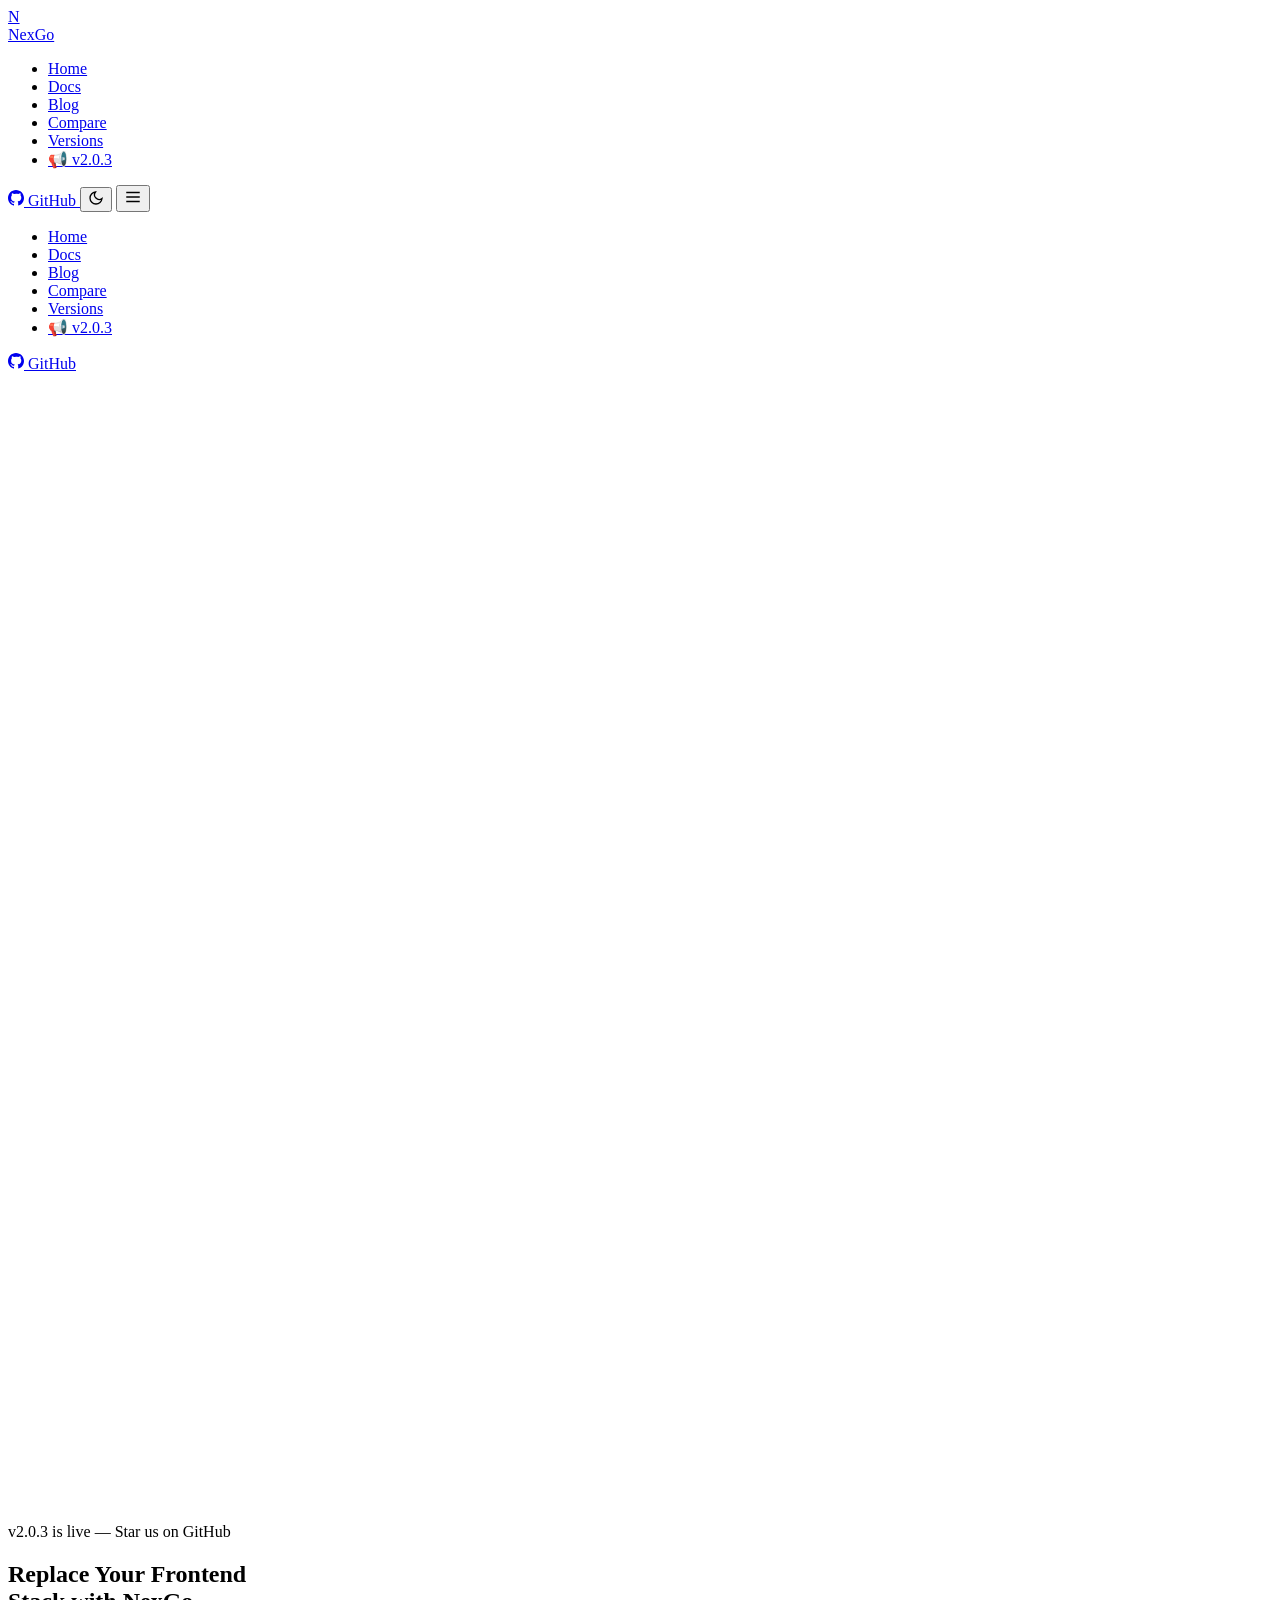
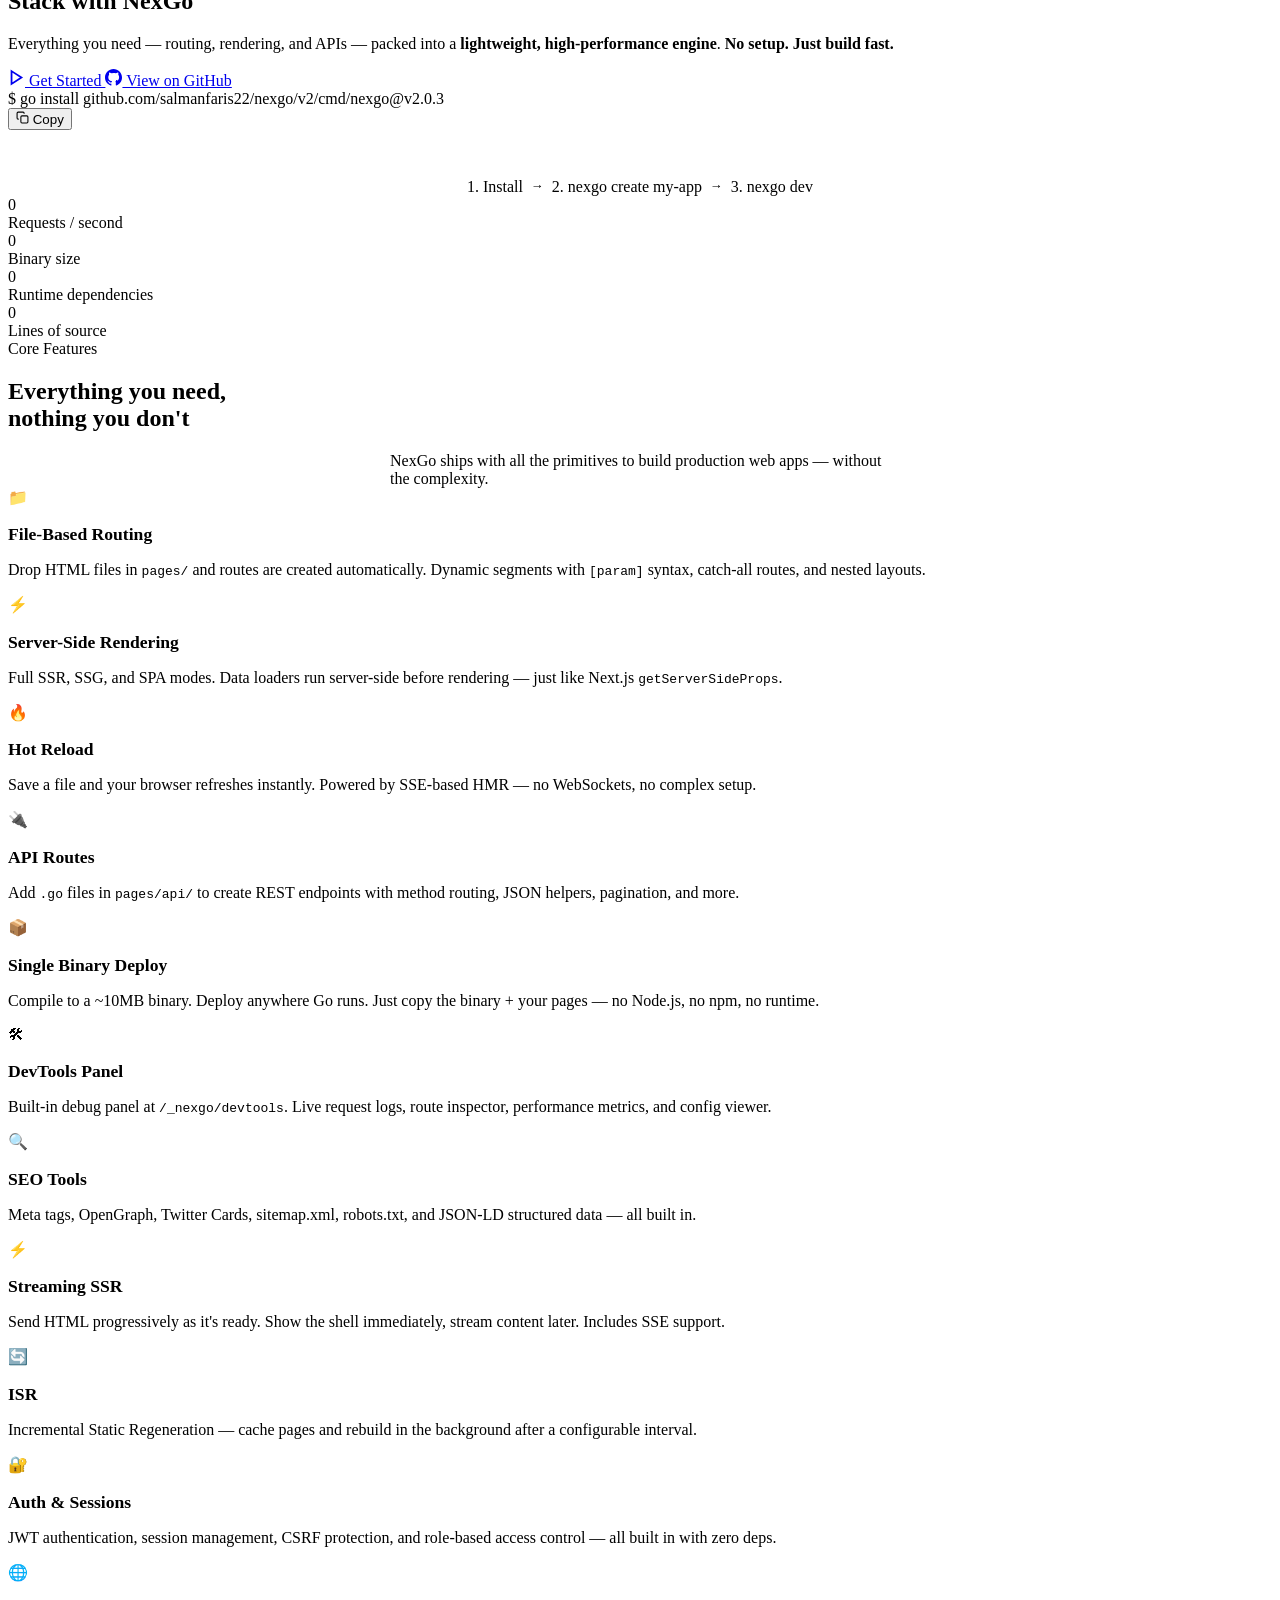
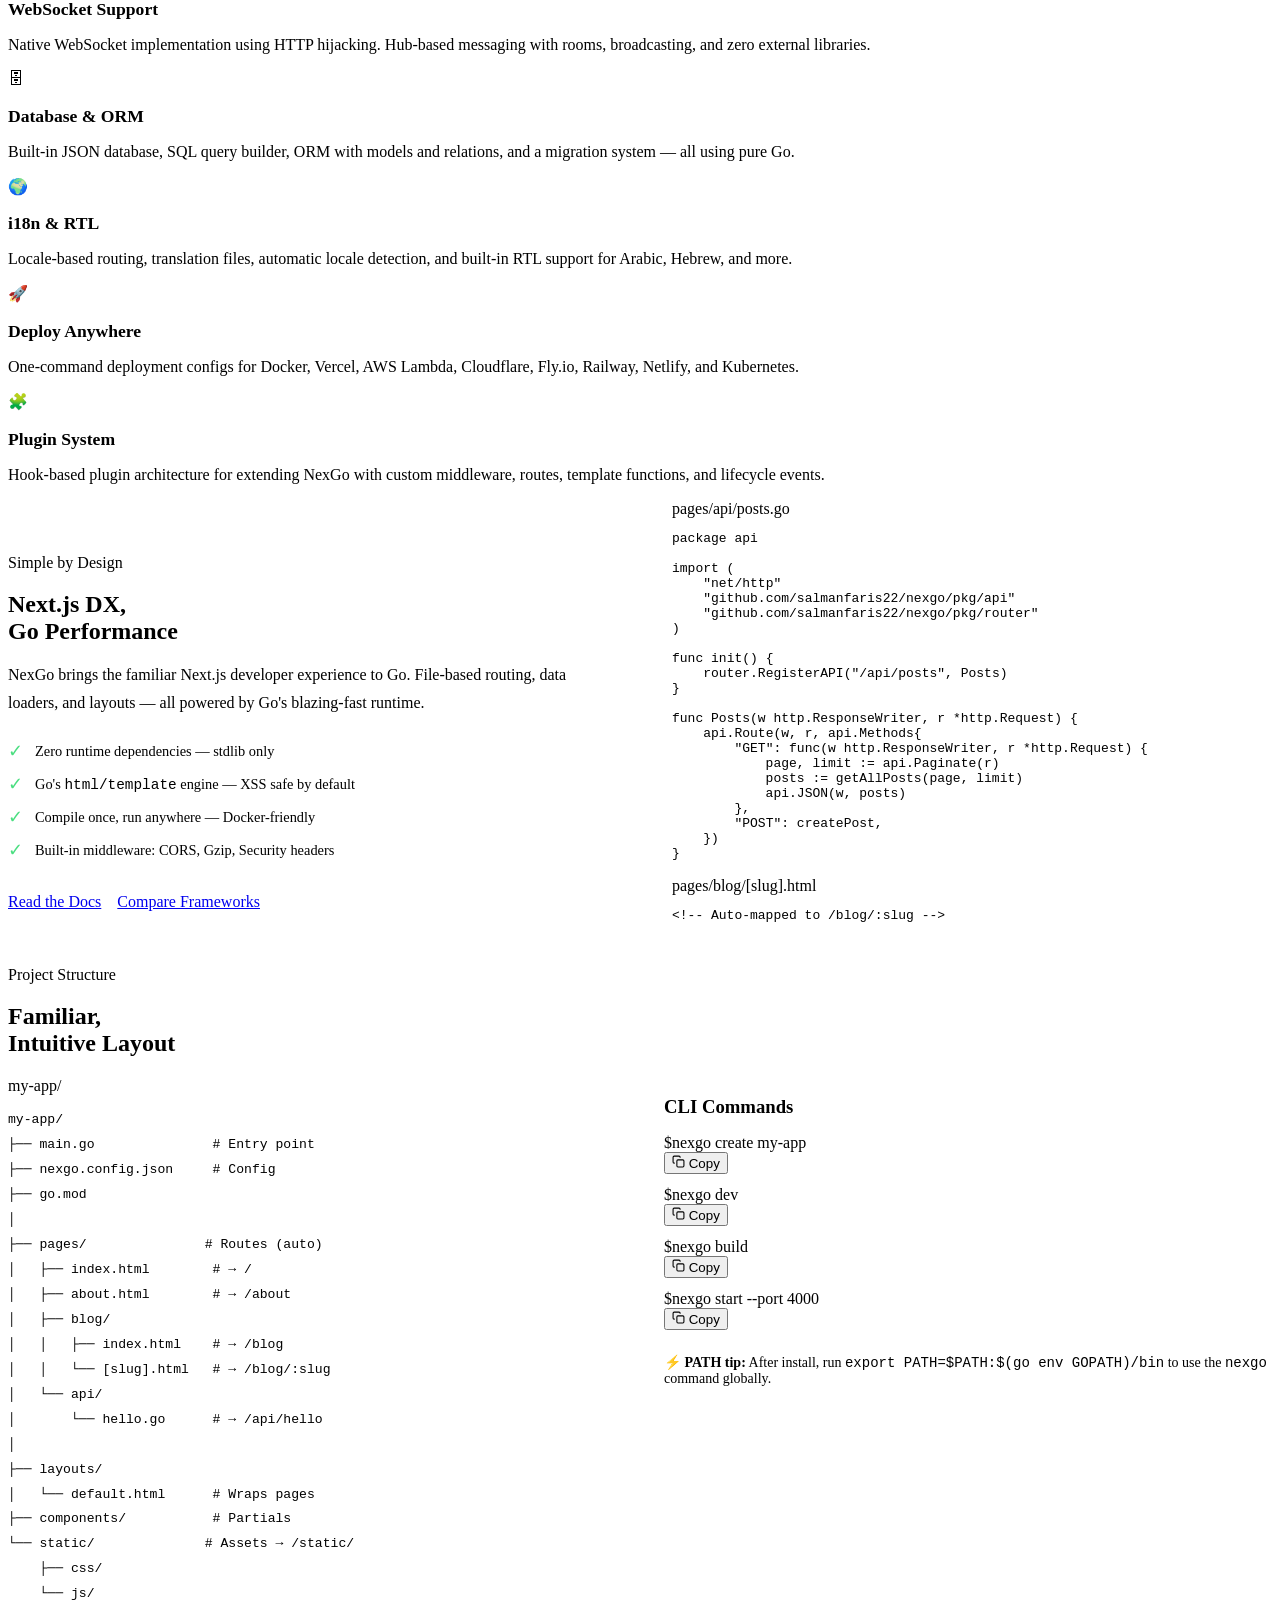
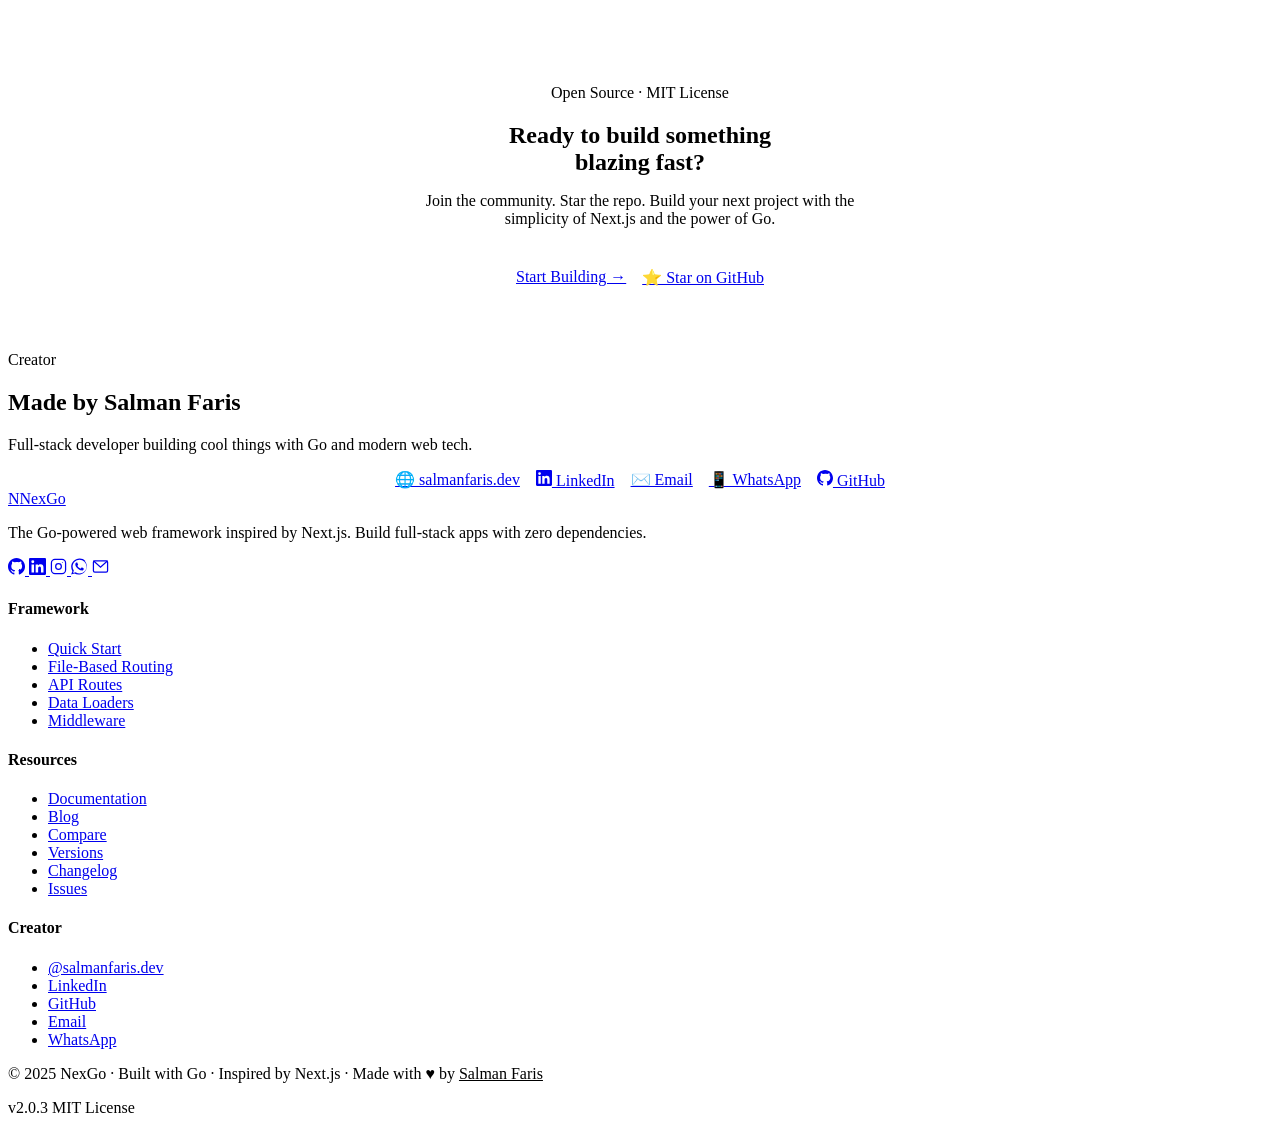
==== commit b9e00914: "upgrade to nexgo v2.0.3 with builder data loaders, bump version to 2.0.3 - Updated all imports from " ====
--- a/.nexgo/out/index.html
+++ b/.nexgo/out/index.html
@@ -47,7 +47,7 @@
       <li><a href="/blog">Blog</a></li>
       <li><a href="/compare">Compare</a></li>
       <li><a href="/versions">Versions</a></li>
-      <li><a href="/announcement" class="nav-announce">📢 v2.0.2</a></li>
+      <li><a href="/announcement" class="nav-announce">📢 v2.0.3</a></li>
     </ul>
 
     <div class="nav-actions">
@@ -86,7 +86,7 @@
       <li><a href="/blog">Blog</a></li>
       <li><a href="/compare">Compare</a></li>
       <li><a href="/versions">Versions</a></li>
-      <li><a href="/announcement" class="nav-announce">📢 v2.0.2</a></li>
+      <li><a href="/announcement" class="nav-announce">📢 v2.0.3</a></li>
     </ul>
     <a href="https://github.com/salmanfaris22/nexgo" target="_blank" rel="noopener" class="btn-github btn mobile-github-btn">
       <svg width="16" height="16" viewBox="0 0 24 24" fill="currentColor">
@@ -138,7 +138,7 @@
   <div class="container" style="position:relative;z-index:1;">
     <div class="hero-badge">
       <span class="dot"></span>
-      v2.0.2 is live — Star us on GitHub
+      v2.0.3 is live — Star us on GitHub
     </div>
 
     <h1 class="display">
@@ -170,9 +170,9 @@
       <div class="install-box" style="max-width:600px;width:100%;">
         <div class="install-cmd">
           <span class="cmd-prefix">$</span>
-          <span class="cmd-text">go install github.com/salmanfaris22/nexgo/v2/cmd/nexgo@v2.0.2</span>
-        </div>
-        <button class="copy-btn" data-copy="go install github.com/salmanfaris22/nexgo/v2/cmd/nexgo@v2.0.2" title="Copy to clipboard">
+          <span class="cmd-text">go install github.com/salmanfaris22/nexgo/v2/cmd/nexgo@v2.0.3</span>
+        </div>
+        <button class="copy-btn" data-copy="go install github.com/salmanfaris22/nexgo/v2/cmd/nexgo@v2.0.3" title="Copy to clipboard">
           <svg width="13" height="13" fill="none" stroke="currentColor" stroke-width="2" viewBox="0 0 24 24">
             <rect x="9" y="9" width="13" height="13" rx="2"/>
             <path d="M5 15H4a2 2 0 01-2-2V4a2 2 0 012-2h9a2 2 0 012 2v1"/>
@@ -638,7 +638,7 @@
     <div class="footer-bottom">
       <p>© 2025 NexGo · Built with Go · Inspired by Next.js · Made with ♥ by <a href="https://instagram.com/salmanfaris.dev" target="_blank" style="color:var(--violet-light)">Salman Faris</a></p>
       <div class="flex gap-sm">
-        <span class="badge badge-violet">v2.0.2</span>
+        <span class="badge badge-violet">v2.0.3</span>
         <span class="badge badge-green">MIT License</span>
       </div>
     </div>
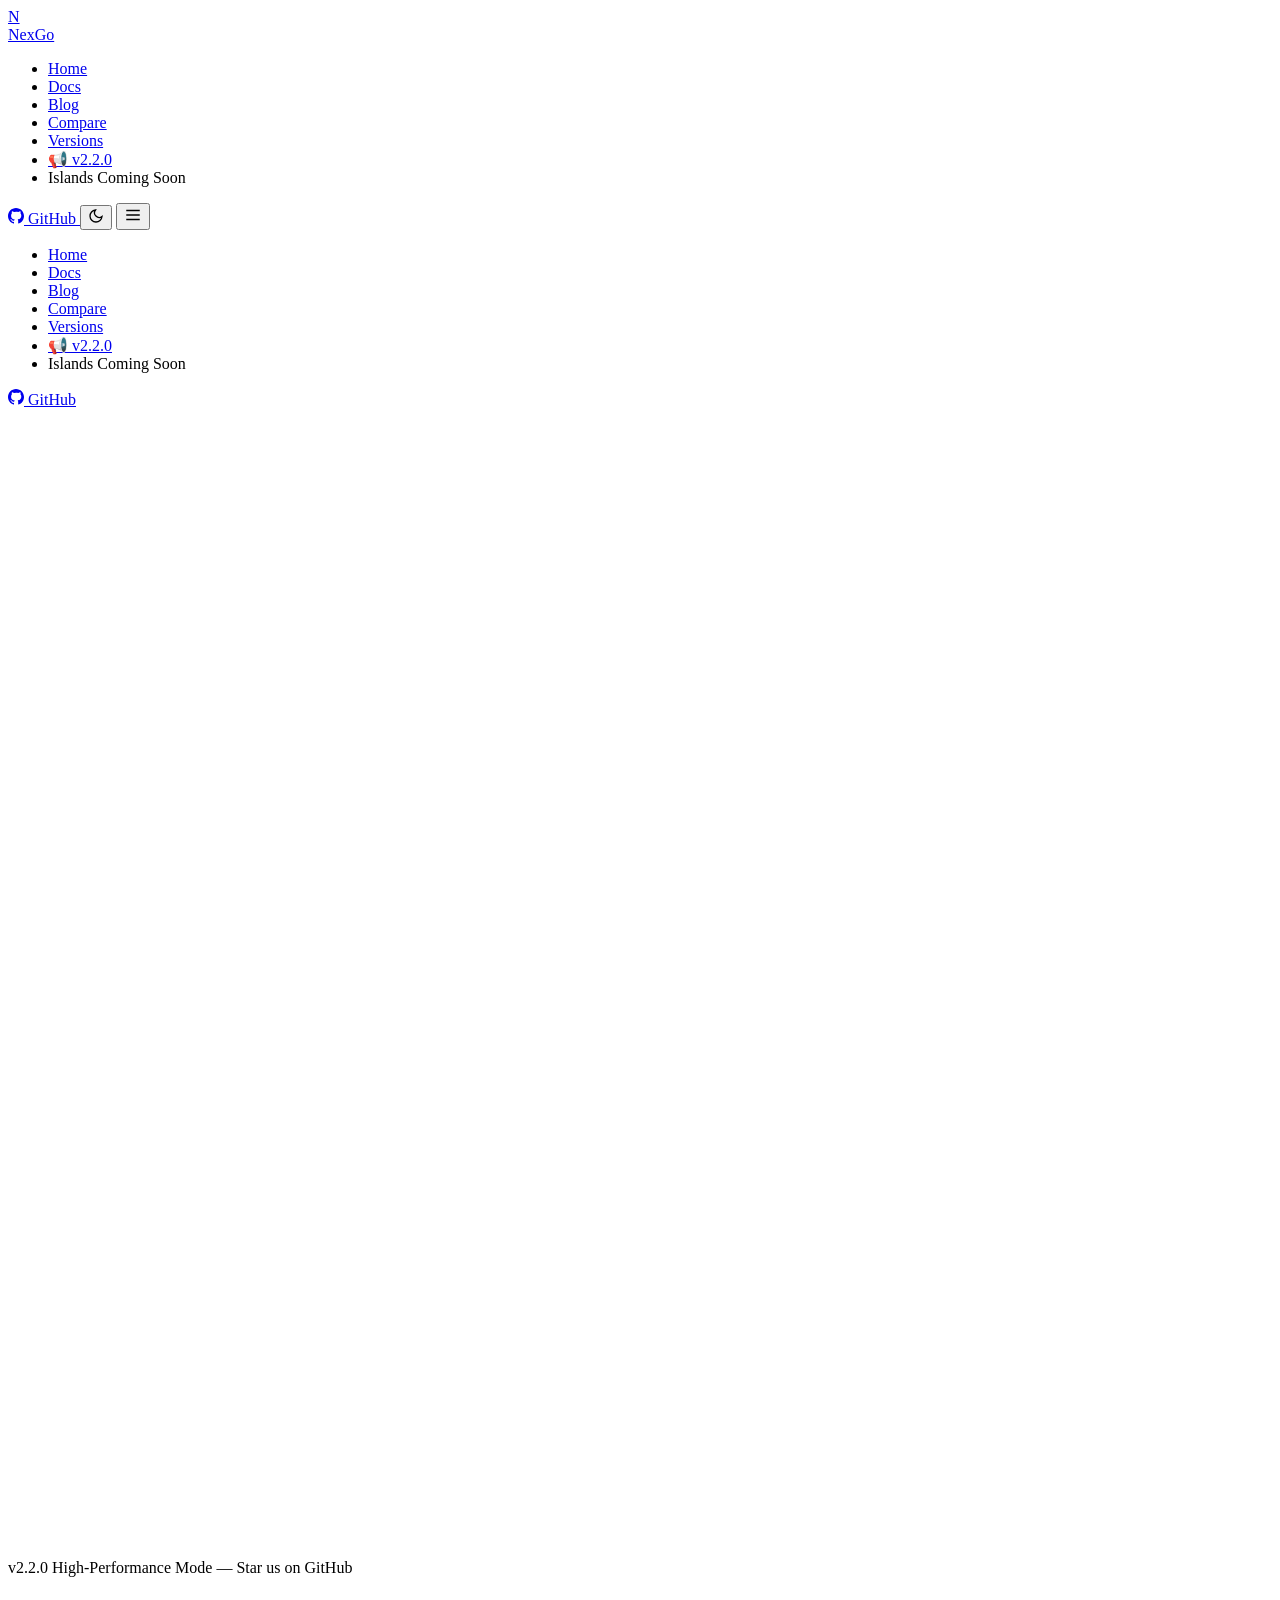
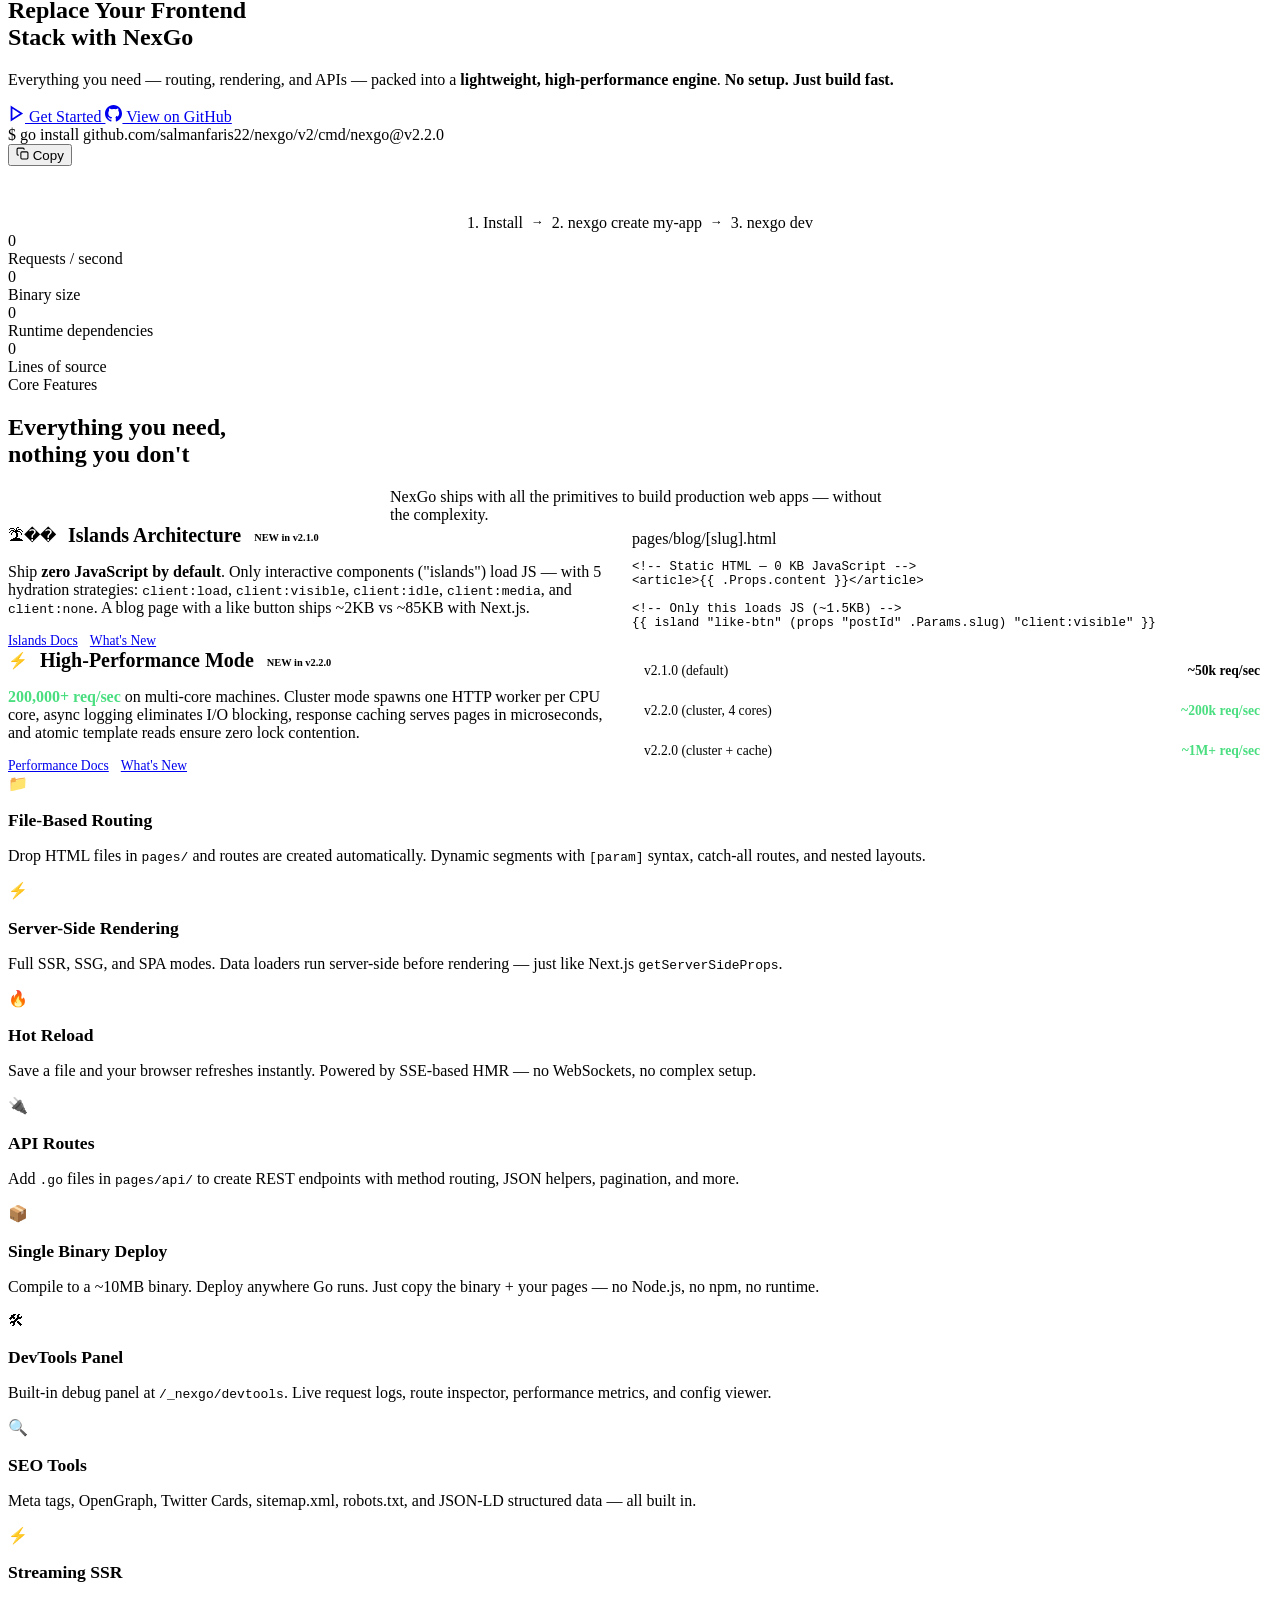
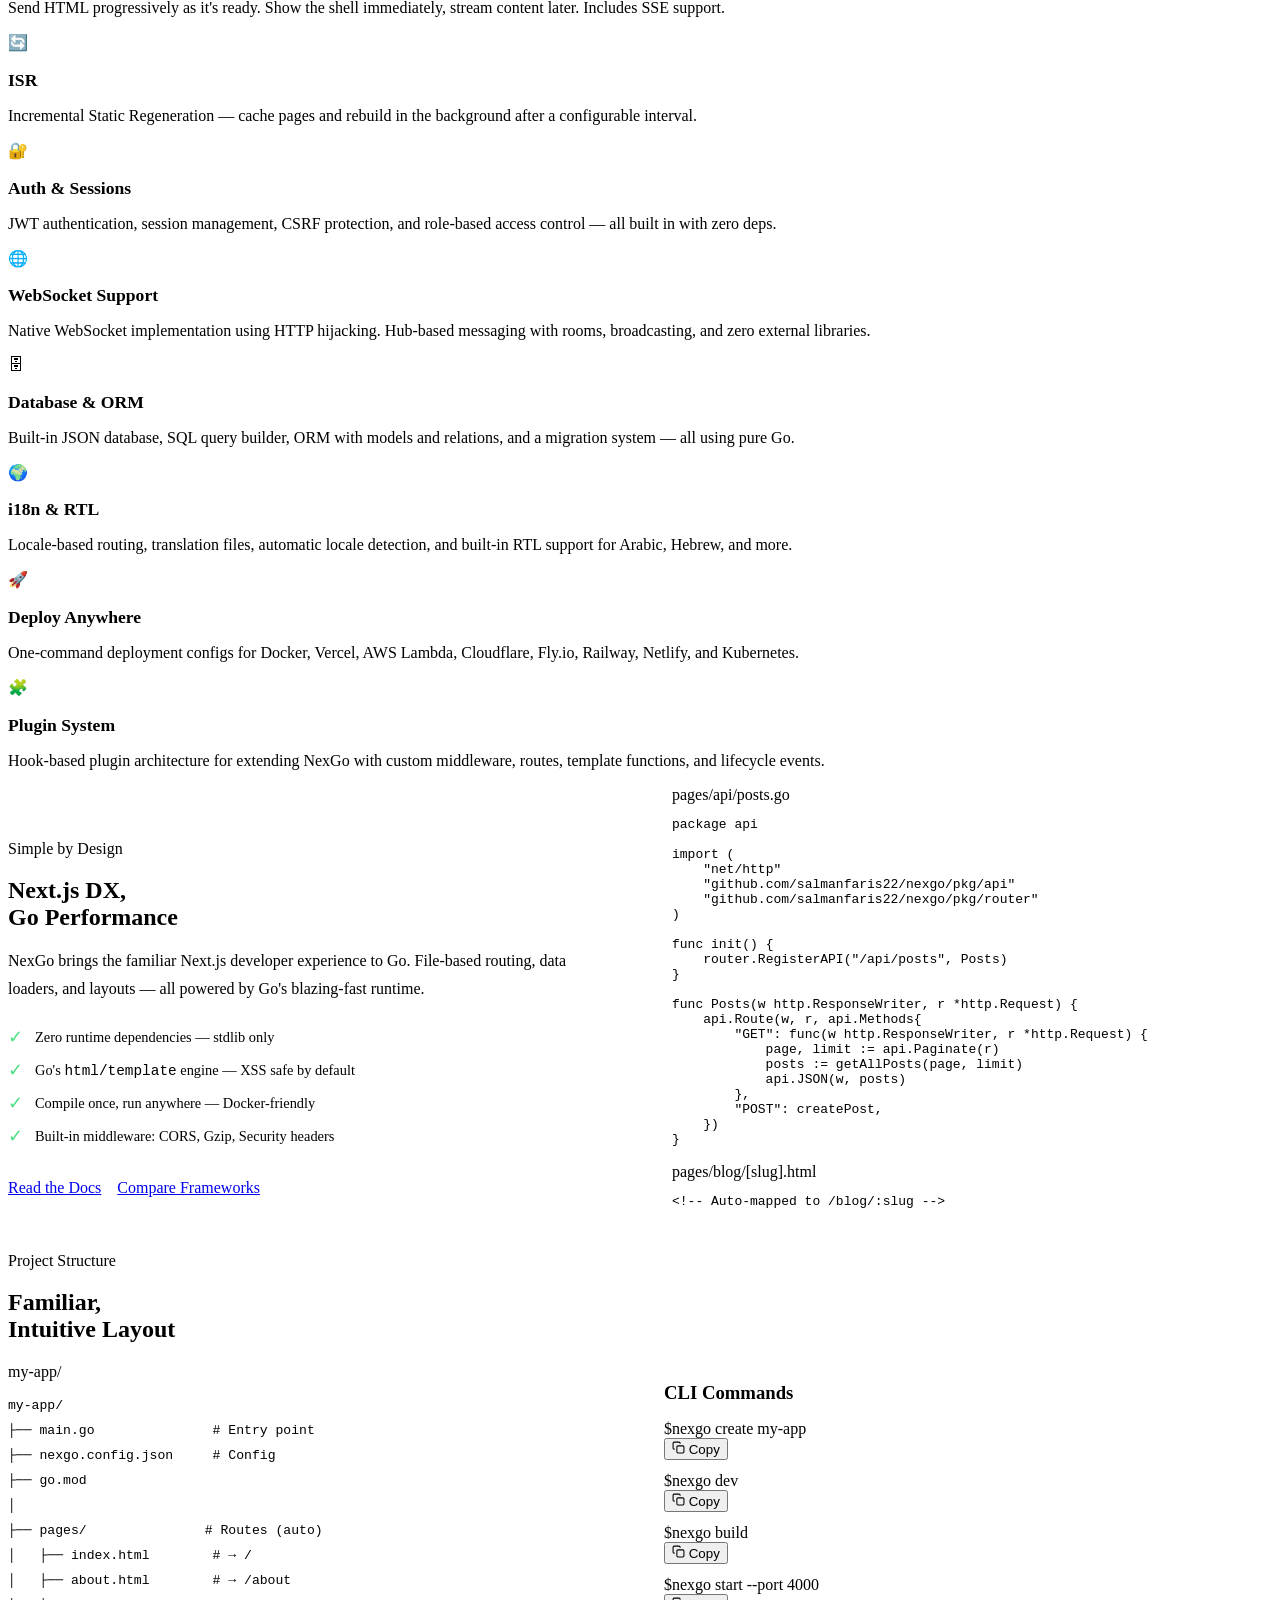
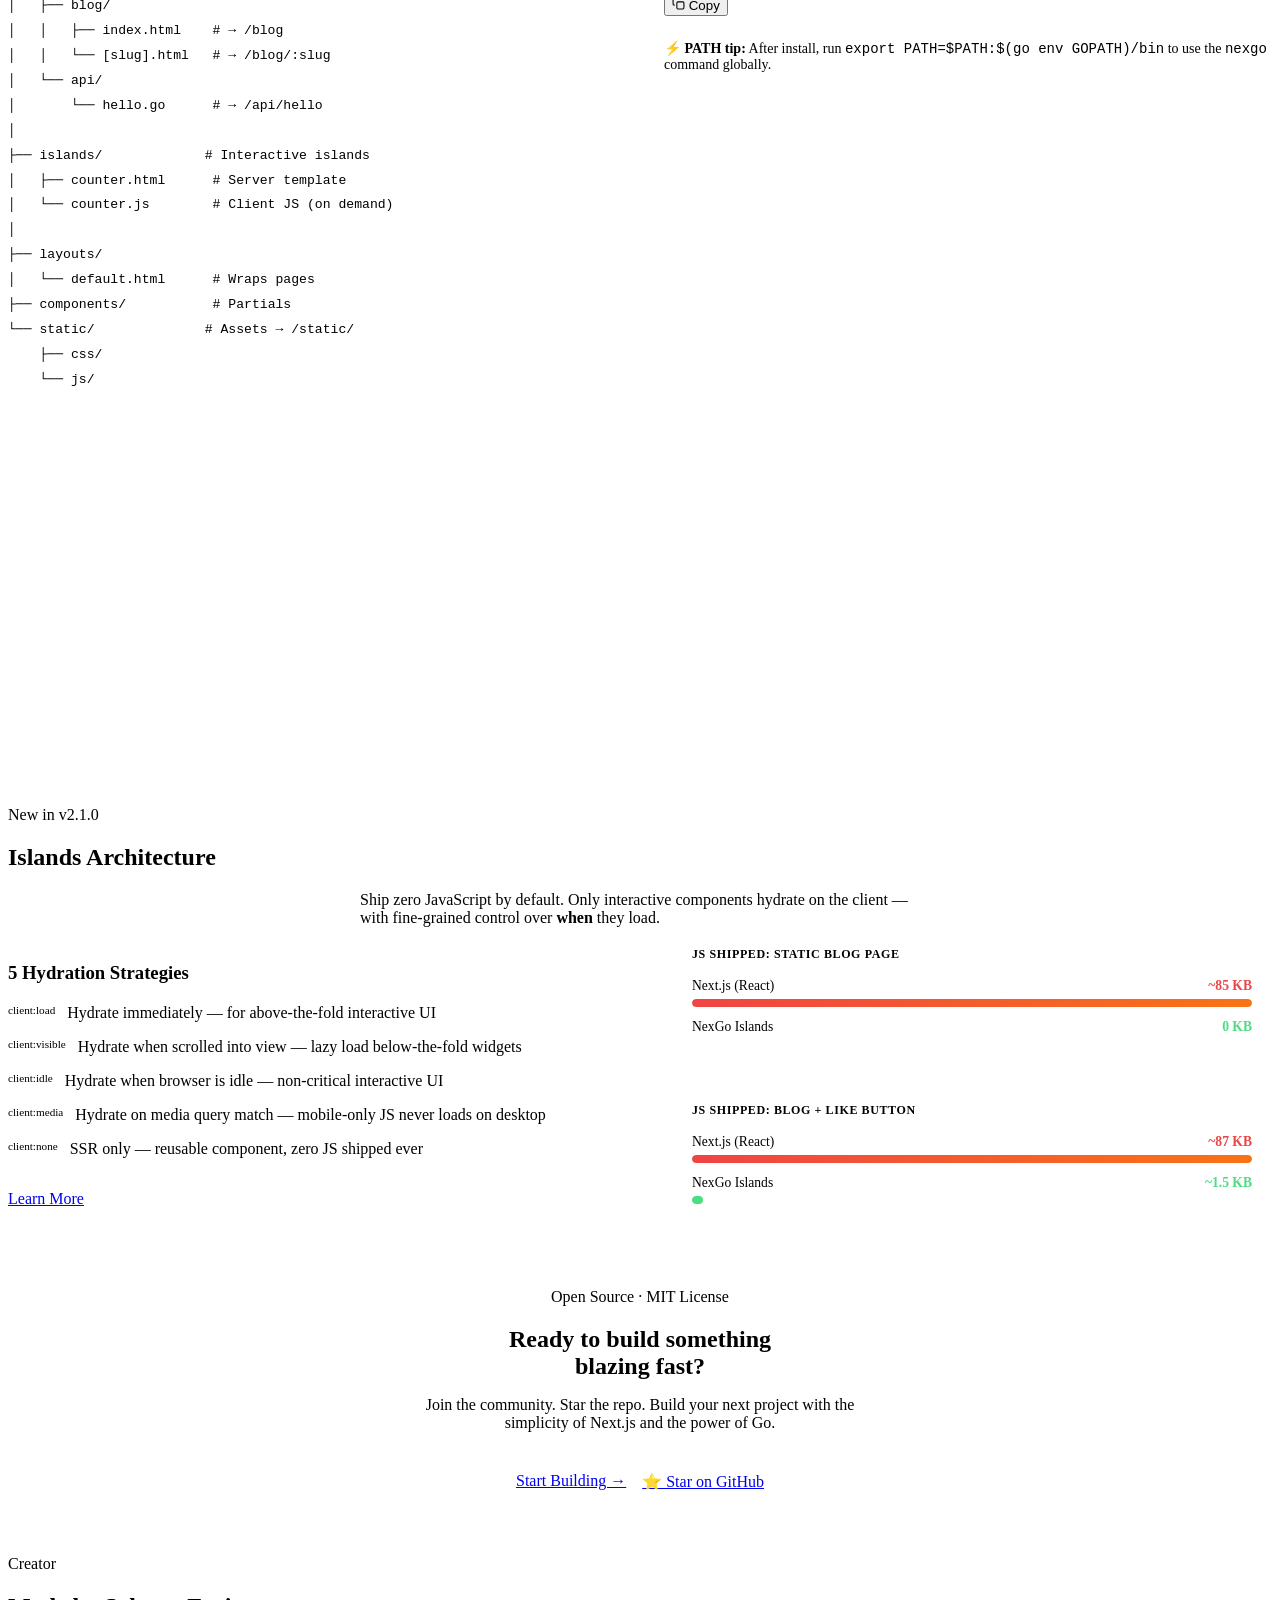
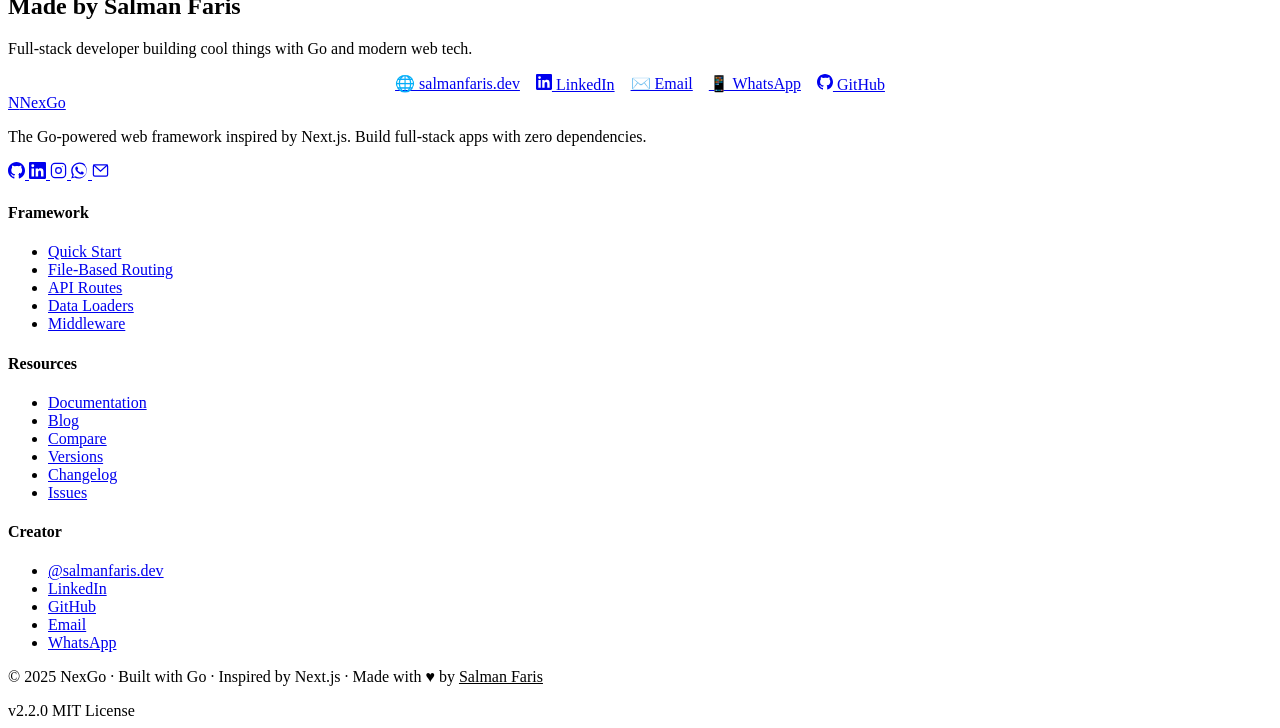
==== commit 275a2f52: "upgrade to nexgo v2.2.0: islands architecture + high-performance mode - Add Islands Architecture (v2" ====
--- a/.nexgo/out/index.html
+++ b/.nexgo/out/index.html
@@ -47,7 +47,8 @@
       <li><a href="/blog">Blog</a></li>
       <li><a href="/compare">Compare</a></li>
       <li><a href="/versions">Versions</a></li>
-      <li><a href="/announcement" class="nav-announce">📢 v2.0.3</a></li>
+      <li><a href="/announcement" class="nav-announce">📢 v2.2.0</a></li>
+      <li><span class="nav-coming-soon">Islands <span class="coming-soon-badge">Coming Soon</span></span></li>
     </ul>
 
     <div class="nav-actions">
@@ -86,7 +87,8 @@
       <li><a href="/blog">Blog</a></li>
       <li><a href="/compare">Compare</a></li>
       <li><a href="/versions">Versions</a></li>
-      <li><a href="/announcement" class="nav-announce">📢 v2.0.3</a></li>
+      <li><a href="/announcement" class="nav-announce">📢 v2.2.0</a></li>
+      <li><span class="nav-coming-soon">Islands <span class="coming-soon-badge">Coming Soon</span></span></li>
     </ul>
     <a href="https://github.com/salmanfaris22/nexgo" target="_blank" rel="noopener" class="btn-github btn mobile-github-btn">
       <svg width="16" height="16" viewBox="0 0 24 24" fill="currentColor">
@@ -138,7 +140,7 @@
   <div class="container" style="position:relative;z-index:1;">
     <div class="hero-badge">
       <span class="dot"></span>
-      v2.0.3 is live — Star us on GitHub
+      v2.2.0 High-Performance Mode — Star us on GitHub
     </div>
 
     <h1 class="display">
@@ -170,9 +172,9 @@
       <div class="install-box" style="max-width:600px;width:100%;">
         <div class="install-cmd">
           <span class="cmd-prefix">$</span>
-          <span class="cmd-text">go install github.com/salmanfaris22/nexgo/v2/cmd/nexgo@v2.0.3</span>
-        </div>
-        <button class="copy-btn" data-copy="go install github.com/salmanfaris22/nexgo/v2/cmd/nexgo@v2.0.3" title="Copy to clipboard">
+          <span class="cmd-text">go install github.com/salmanfaris22/nexgo/v2/cmd/nexgo@v2.2.0</span>
+        </div>
+        <button class="copy-btn" data-copy="go install github.com/salmanfaris22/nexgo/v2/cmd/nexgo@v2.2.0" title="Copy to clipboard">
           <svg width="13" height="13" fill="none" stroke="currentColor" stroke-width="2" viewBox="0 0 24 24">
             <rect x="9" y="9" width="13" height="13" rx="2"/>
             <path d="M5 15H4a2 2 0 01-2-2V4a2 2 0 012-2h9a2 2 0 012 2v1"/>
@@ -198,7 +200,7 @@
   <div class="container">
     <div class="stats-grid stagger">
       <div class="stat-card">
-        <div class="stat-value" data-count="50000" data-suffix="+">0</div>
+        <div class="stat-value" data-count="200000" data-suffix="+">0</div>
         <div class="stat-label">Requests / second</div>
       </div>
       <div class="stat-card">
@@ -229,6 +231,67 @@
     </div>
 
     <div class="grid-3 stagger">
+
+      
+      <div class="card feat-card" style="border-color:rgba(34,211,238,0.35);background:linear-gradient(135deg, var(--surface), rgba(34,211,238,0.06));grid-column:1/-1;">
+        <div style="display:flex;align-items:center;gap:1.5rem;flex-wrap:wrap;">
+          <div>
+            <div style="display:flex;align-items:center;gap:0.75rem;margin-bottom:0.5rem;">
+              <div class="feat-icon feat-icon-cyan" style="margin:0;">🏝��</div>
+              <h3 style="font-size:1.25rem;margin:0;">Islands Architecture <span class="badge badge-cyan" style="font-size:0.65rem;vertical-align:middle;margin-left:0.5rem;">NEW in v2.1.0</span></h3>
+            </div>
+            <p class="text-muted text-sm" style="max-width:600px;">Ship <strong style="color:var(--cyan);">zero JavaScript by default</strong>. Only interactive components ("islands") load JS — with 5 hydration strategies: <code>client:load</code>, <code>client:visible</code>, <code>client:idle</code>, <code>client:media</code>, and <code>client:none</code>. A blog page with a like button ships ~2KB vs ~85KB with Next.js.</p>
+            <div style="margin-top:1rem;display:flex;gap:0.75rem;flex-wrap:wrap;">
+              <a href="/docs#islands" class="btn btn-primary" style="font-size:0.85rem;">Islands Docs</a>
+              <a href="/announcement" class="btn btn-ghost" style="font-size:0.85rem;">What's New</a>
+            </div>
+          </div>
+          <div class="code-block" style="flex:1;min-width:280px;margin:0;">
+            <div class="code-block-header">
+              <div class="code-dots"><span></span><span></span><span></span></div>
+              <span class="code-label">pages/blog/[slug].html</span>
+            </div>
+            <div class="code-body" style="font-size:0.78rem;"><pre><span class="c-comment">&lt;!-- Static HTML — 0 KB JavaScript --&gt;</span>
+&lt;article&gt;{{<span class="c-string"> .Props.content </span>}}&lt;/article&gt;
+
+<span class="c-comment">&lt;!-- Only this loads JS (~1.5KB) --&gt;</span>
+{{<span class="c-func"> island </span><span class="c-string">"like-btn"</span> (props <span class="c-string">"postId"</span> .Params.slug) <span class="c-string">"client:visible"</span> }}</pre></div>
+          </div>
+        </div>
+      </div>
+
+      
+      <div class="card feat-card" style="border-color:rgba(74,222,128,0.35);background:linear-gradient(135deg, var(--surface), rgba(74,222,128,0.06));grid-column:1/-1;">
+        <div style="display:flex;align-items:center;gap:1.5rem;flex-wrap:wrap;">
+          <div>
+            <div style="display:flex;align-items:center;gap:0.75rem;margin-bottom:0.5rem;">
+              <div class="feat-icon feat-icon-green" style="margin:0;">⚡</div>
+              <h3 style="font-size:1.25rem;margin:0;">High-Performance Mode <span class="badge badge-green" style="font-size:0.65rem;vertical-align:middle;margin-left:0.5rem;">NEW in v2.2.0</span></h3>
+            </div>
+            <p class="text-muted text-sm" style="max-width:600px;"><strong style="color:#4ade80;">200,000+ req/sec</strong> on multi-core machines. Cluster mode spawns one HTTP worker per CPU core, async logging eliminates I/O blocking, response caching serves pages in microseconds, and atomic template reads ensure zero lock contention.</p>
+            <div style="margin-top:1rem;display:flex;gap:0.75rem;flex-wrap:wrap;">
+              <a href="/docs#cluster-mode" class="btn btn-primary" style="font-size:0.85rem;">Performance Docs</a>
+              <a href="/announcement" class="btn btn-ghost" style="font-size:0.85rem;">What's New</a>
+            </div>
+          </div>
+          <div style="flex:1;min-width:260px;">
+            <div style="display:flex;flex-direction:column;gap:0.5rem;font-size:0.85rem;">
+              <div style="display:flex;justify-content:space-between;padding:0.5rem 0.75rem;background:var(--surface-2);border-radius:6px;">
+                <span class="text-muted">v2.1.0 (default)</span>
+                <strong>~50k req/sec</strong>
+              </div>
+              <div style="display:flex;justify-content:space-between;padding:0.5rem 0.75rem;background:var(--surface-2);border-radius:6px;">
+                <span class="text-muted">v2.2.0 (cluster, 4 cores)</span>
+                <strong style="color:#4ade80;">~200k req/sec</strong>
+              </div>
+              <div style="display:flex;justify-content:space-between;padding:0.5rem 0.75rem;background:var(--surface-2);border-radius:6px;">
+                <span class="text-muted">v2.2.0 (cluster + cache)</span>
+                <strong style="color:#4ade80;">~1M+ req/sec</strong>
+              </div>
+            </div>
+          </div>
+        </div>
+      </div>
 
       <div class="card feat-card">
         <div class="feat-icon feat-icon-violet">📁</div>
@@ -434,6 +497,10 @@
 │   └── <span style="color:var(--violet-light)">api/</span>
 │       └── hello.go      <span class="c-comment"># → /api/hello</span>
 │
+├── <span style="color:var(--cyan)">islands/</span>             <span class="c-comment"># Interactive islands</span>
+│   ├── counter.html      <span class="c-comment"># Server template</span>
+│   └── counter.js        <span class="c-comment"># Client JS (on demand)</span>
+│
 ├── <span style="color:var(--violet-light)">layouts/</span>
 │   └── default.html      <span class="c-comment"># Wraps pages</span>
 ├── <span style="color:var(--violet-light)">components/</span>           <span class="c-comment"># Partials</span>
@@ -482,6 +549,104 @@
             <strong style="color:var(--violet-light);">⚡ PATH tip:</strong> After install, run
             <code>export PATH=$PATH:$(go env GOPATH)/bin</code> to use the <code>nexgo</code> command globally.
           </p>
+        </div>
+      </div>
+    </div>
+  </div>
+</section>
+
+
+<section style="border-top:1px solid var(--border-2);position:relative;overflow:hidden;">
+  <div class="glow-orb glow-orb-cyan" style="width:400px;height:400px;top:-100px;right:-100px;opacity:0.15;animation:floatOrb 10s ease-in-out infinite;"></div>
+  <div class="container" style="position:relative;z-index:1;">
+    <div class="text-center mb-lg reveal">
+      <div class="section-eyebrow">New in v2.1.0</div>
+      <h2 class="heading-xl">Islands <span class="gradient-text">Architecture</span></h2>
+      <p style="color:var(--text-muted);max-width:560px;margin:1rem auto 0;">
+        Ship zero JavaScript by default. Only interactive components hydrate on the client — with fine-grained control over <strong style="color:var(--text)">when</strong> they load.
+      </p>
+    </div>
+
+    <div style="display:grid;grid-template-columns:1fr 1fr;gap:4rem;align-items:center;" class="responsive-split">
+      <div class="reveal">
+        <h3 class="heading-md" style="margin-bottom:1.25rem;">5 Hydration <span class="gradient-violet">Strategies</span></h3>
+        <div style="display:flex;flex-direction:column;gap:1rem;">
+          <div style="display:flex;align-items:flex-start;gap:0.75rem;">
+            <span class="badge badge-violet" style="flex-shrink:0;font-size:0.7rem;">client:load</span>
+            <span class="text-muted text-sm">Hydrate immediately — for above-the-fold interactive UI</span>
+          </div>
+          <div style="display:flex;align-items:flex-start;gap:0.75rem;">
+            <span class="badge badge-cyan" style="flex-shrink:0;font-size:0.7rem;">client:visible</span>
+            <span class="text-muted text-sm">Hydrate when scrolled into view — lazy load below-the-fold widgets</span>
+          </div>
+          <div style="display:flex;align-items:flex-start;gap:0.75rem;">
+            <span class="badge badge-green" style="flex-shrink:0;font-size:0.7rem;">client:idle</span>
+            <span class="text-muted text-sm">Hydrate when browser is idle — non-critical interactive UI</span>
+          </div>
+          <div style="display:flex;align-items:flex-start;gap:0.75rem;">
+            <span class="badge badge-violet" style="flex-shrink:0;font-size:0.7rem;">client:media</span>
+            <span class="text-muted text-sm">Hydrate on media query match — mobile-only JS never loads on desktop</span>
+          </div>
+          <div style="display:flex;align-items:flex-start;gap:0.75rem;">
+            <span class="badge badge-cyan" style="flex-shrink:0;font-size:0.7rem;">client:none</span>
+            <span class="text-muted text-sm">SSR only — reusable component, zero JS shipped ever</span>
+          </div>
+        </div>
+        <div style="margin-top:2rem;">
+          <a href="/docs#islands" class="btn btn-primary">Learn More</a>
+        </div>
+      </div>
+
+      <div class="reveal" style="transition-delay:0.1s;">
+        <div style="display:flex;flex-direction:column;gap:1rem;">
+          
+          <div class="card" style="background:var(--violet-dim);border-color:rgba(124,58,237,0.25);padding:1.25rem;">
+            <div style="font-size:0.75rem;text-transform:uppercase;letter-spacing:0.05em;color:var(--violet-light);margin-bottom:1rem;font-weight:600;">JS Shipped: Static Blog Page</div>
+            <div style="display:flex;flex-direction:column;gap:0.75rem;">
+              <div>
+                <div style="display:flex;justify-content:space-between;font-size:0.85rem;margin-bottom:0.3rem;">
+                  <span class="text-muted">Next.js (React)</span>
+                  <span style="color:#ef4444;font-weight:600;">~85 KB</span>
+                </div>
+                <div style="height:8px;background:var(--surface-2);border-radius:4px;overflow:hidden;">
+                  <div style="width:100%;height:100%;background:linear-gradient(90deg,#ef4444,#f97316);border-radius:4px;"></div>
+                </div>
+              </div>
+              <div>
+                <div style="display:flex;justify-content:space-between;font-size:0.85rem;margin-bottom:0.3rem;">
+                  <span class="text-muted">NexGo Islands</span>
+                  <span style="color:#4ade80;font-weight:600;">0 KB</span>
+                </div>
+                <div style="height:8px;background:var(--surface-2);border-radius:4px;overflow:hidden;">
+                  <div style="width:0%;height:100%;background:#4ade80;border-radius:4px;"></div>
+                </div>
+              </div>
+            </div>
+          </div>
+
+          <div class="card" style="background:var(--violet-dim);border-color:rgba(124,58,237,0.25);padding:1.25rem;">
+            <div style="font-size:0.75rem;text-transform:uppercase;letter-spacing:0.05em;color:var(--violet-light);margin-bottom:1rem;font-weight:600;">JS Shipped: Blog + Like Button</div>
+            <div style="display:flex;flex-direction:column;gap:0.75rem;">
+              <div>
+                <div style="display:flex;justify-content:space-between;font-size:0.85rem;margin-bottom:0.3rem;">
+                  <span class="text-muted">Next.js (React)</span>
+                  <span style="color:#ef4444;font-weight:600;">~87 KB</span>
+                </div>
+                <div style="height:8px;background:var(--surface-2);border-radius:4px;overflow:hidden;">
+                  <div style="width:100%;height:100%;background:linear-gradient(90deg,#ef4444,#f97316);border-radius:4px;"></div>
+                </div>
+              </div>
+              <div>
+                <div style="display:flex;justify-content:space-between;font-size:0.85rem;margin-bottom:0.3rem;">
+                  <span class="text-muted">NexGo Islands</span>
+                  <span style="color:#4ade80;font-weight:600;">~1.5 KB</span>
+                </div>
+                <div style="height:8px;background:var(--surface-2);border-radius:4px;overflow:hidden;">
+                  <div style="width:2%;height:100%;background:#4ade80;border-radius:4px;"></div>
+                </div>
+              </div>
+            </div>
+          </div>
         </div>
       </div>
     </div>
@@ -638,7 +803,7 @@
     <div class="footer-bottom">
       <p>© 2025 NexGo · Built with Go · Inspired by Next.js · Made with ♥ by <a href="https://instagram.com/salmanfaris.dev" target="_blank" style="color:var(--violet-light)">Salman Faris</a></p>
       <div class="flex gap-sm">
-        <span class="badge badge-violet">v2.0.3</span>
+        <span class="badge badge-violet">v2.2.0</span>
         <span class="badge badge-green">MIT License</span>
       </div>
     </div>
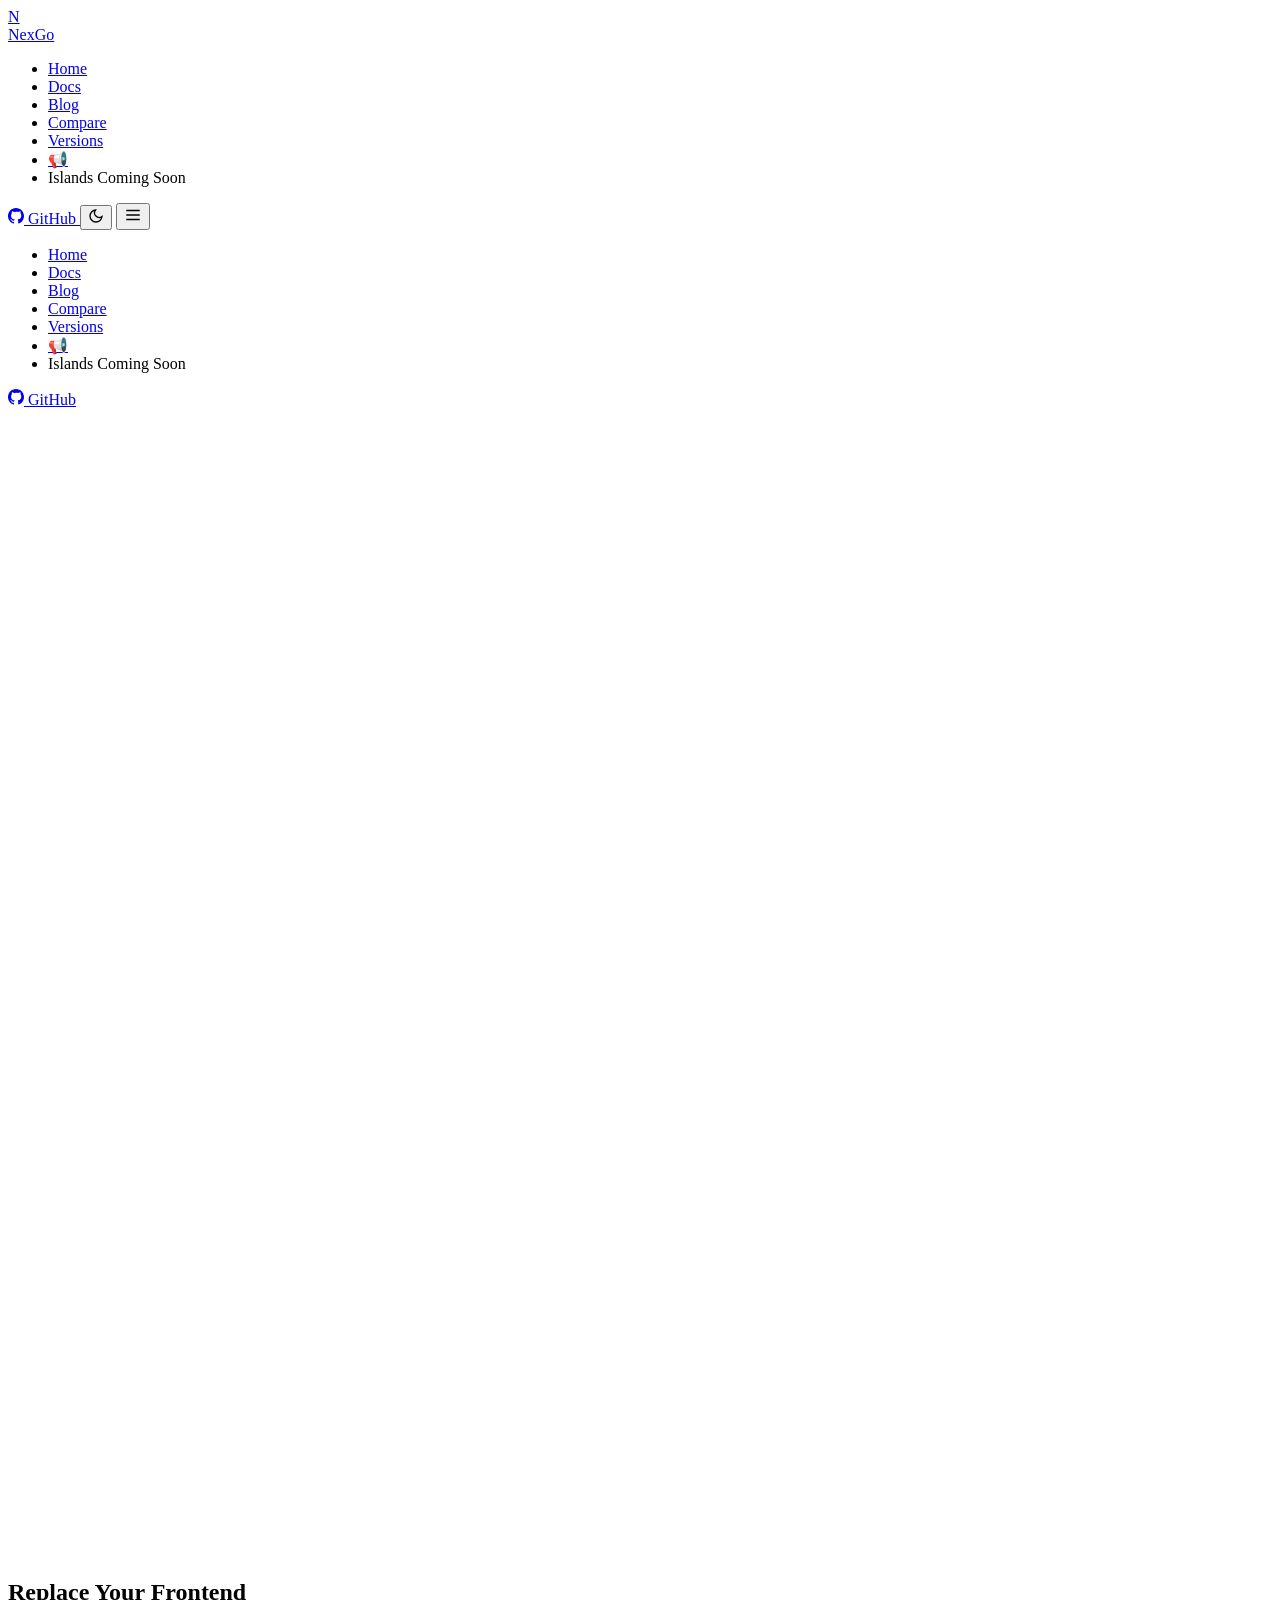
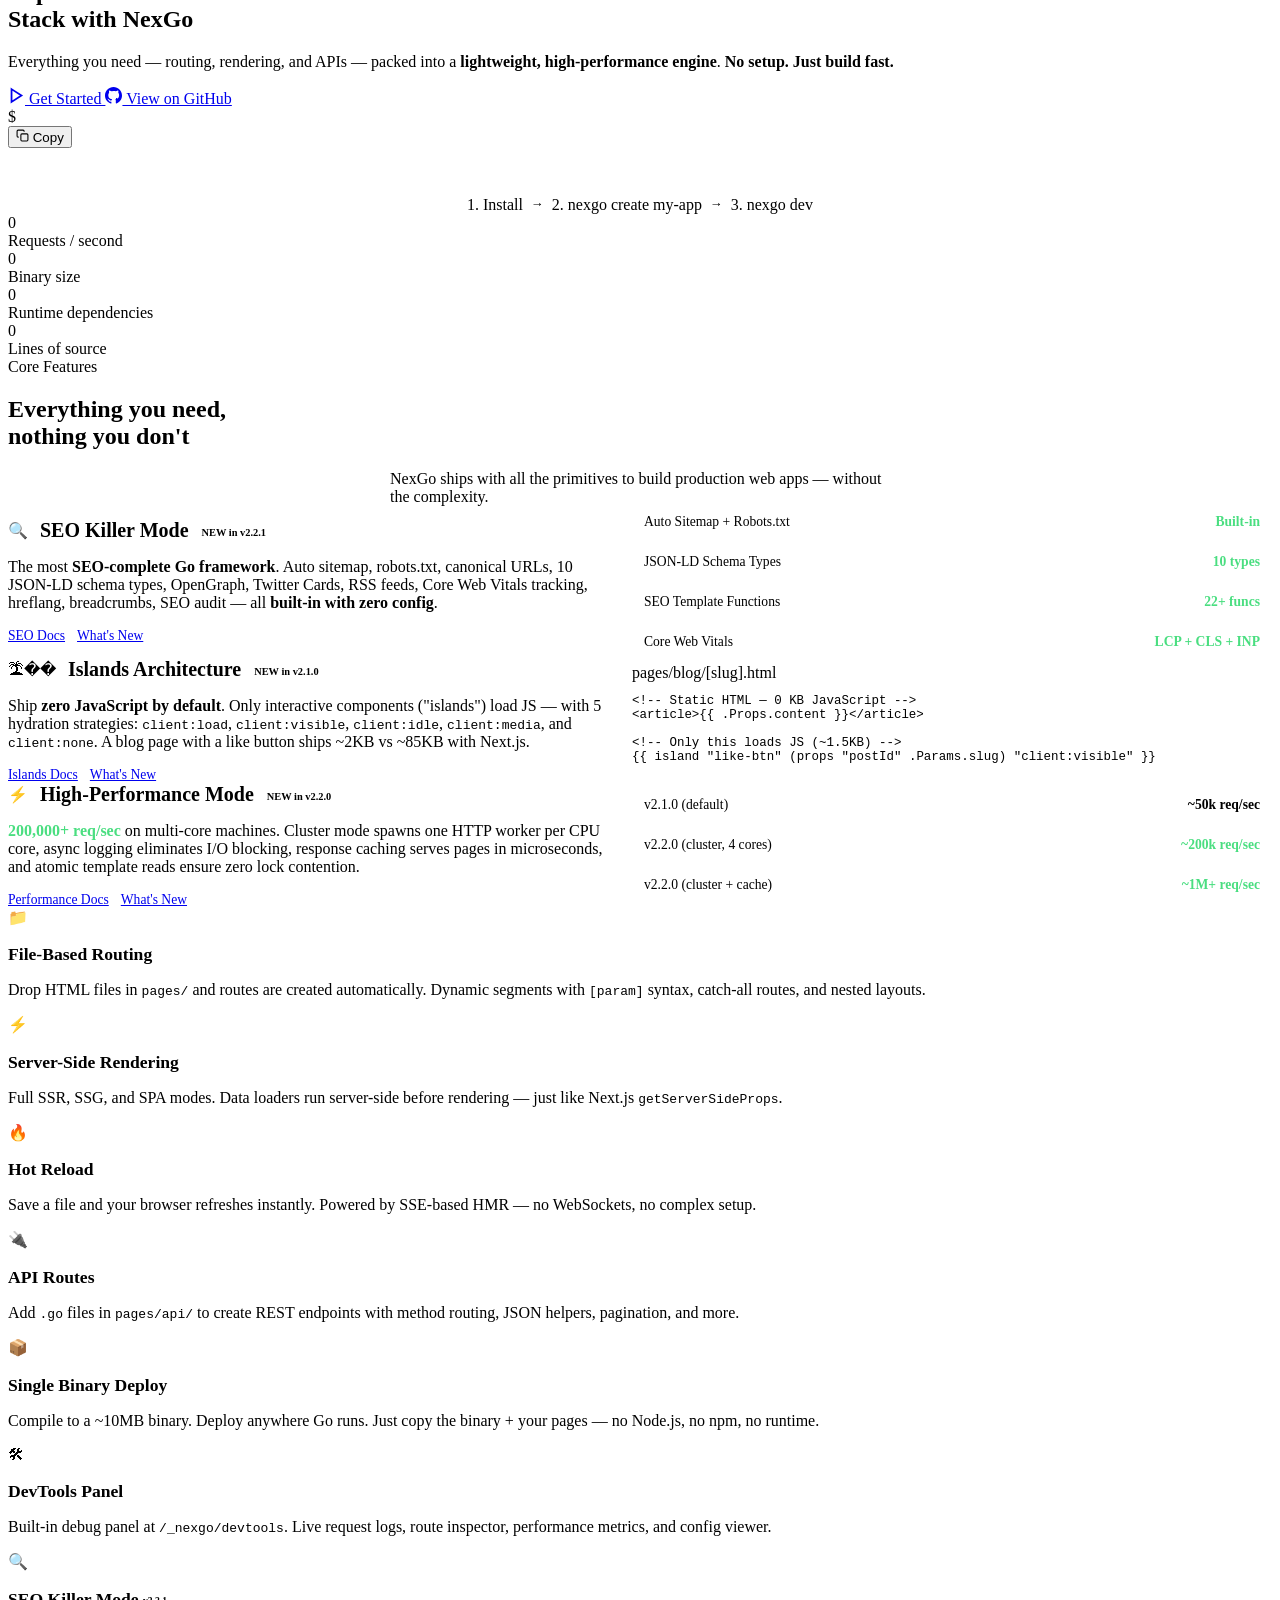
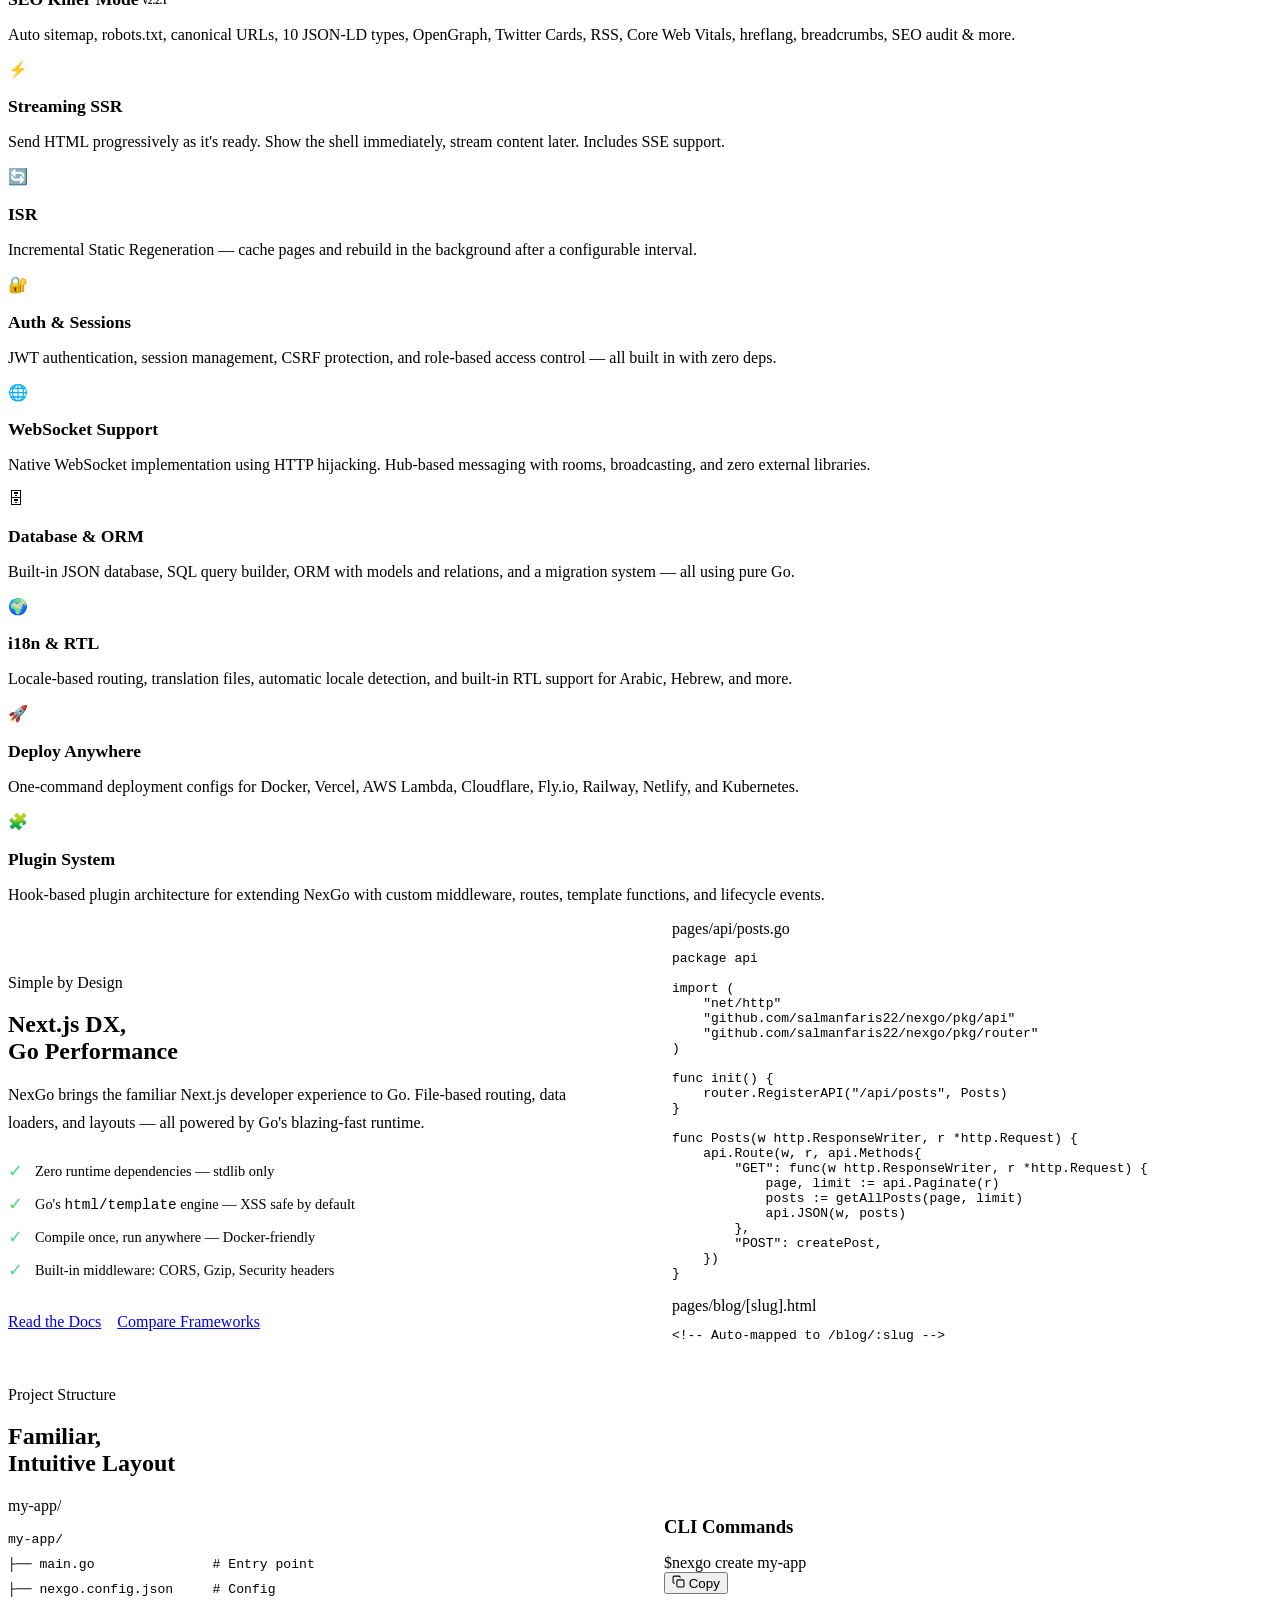
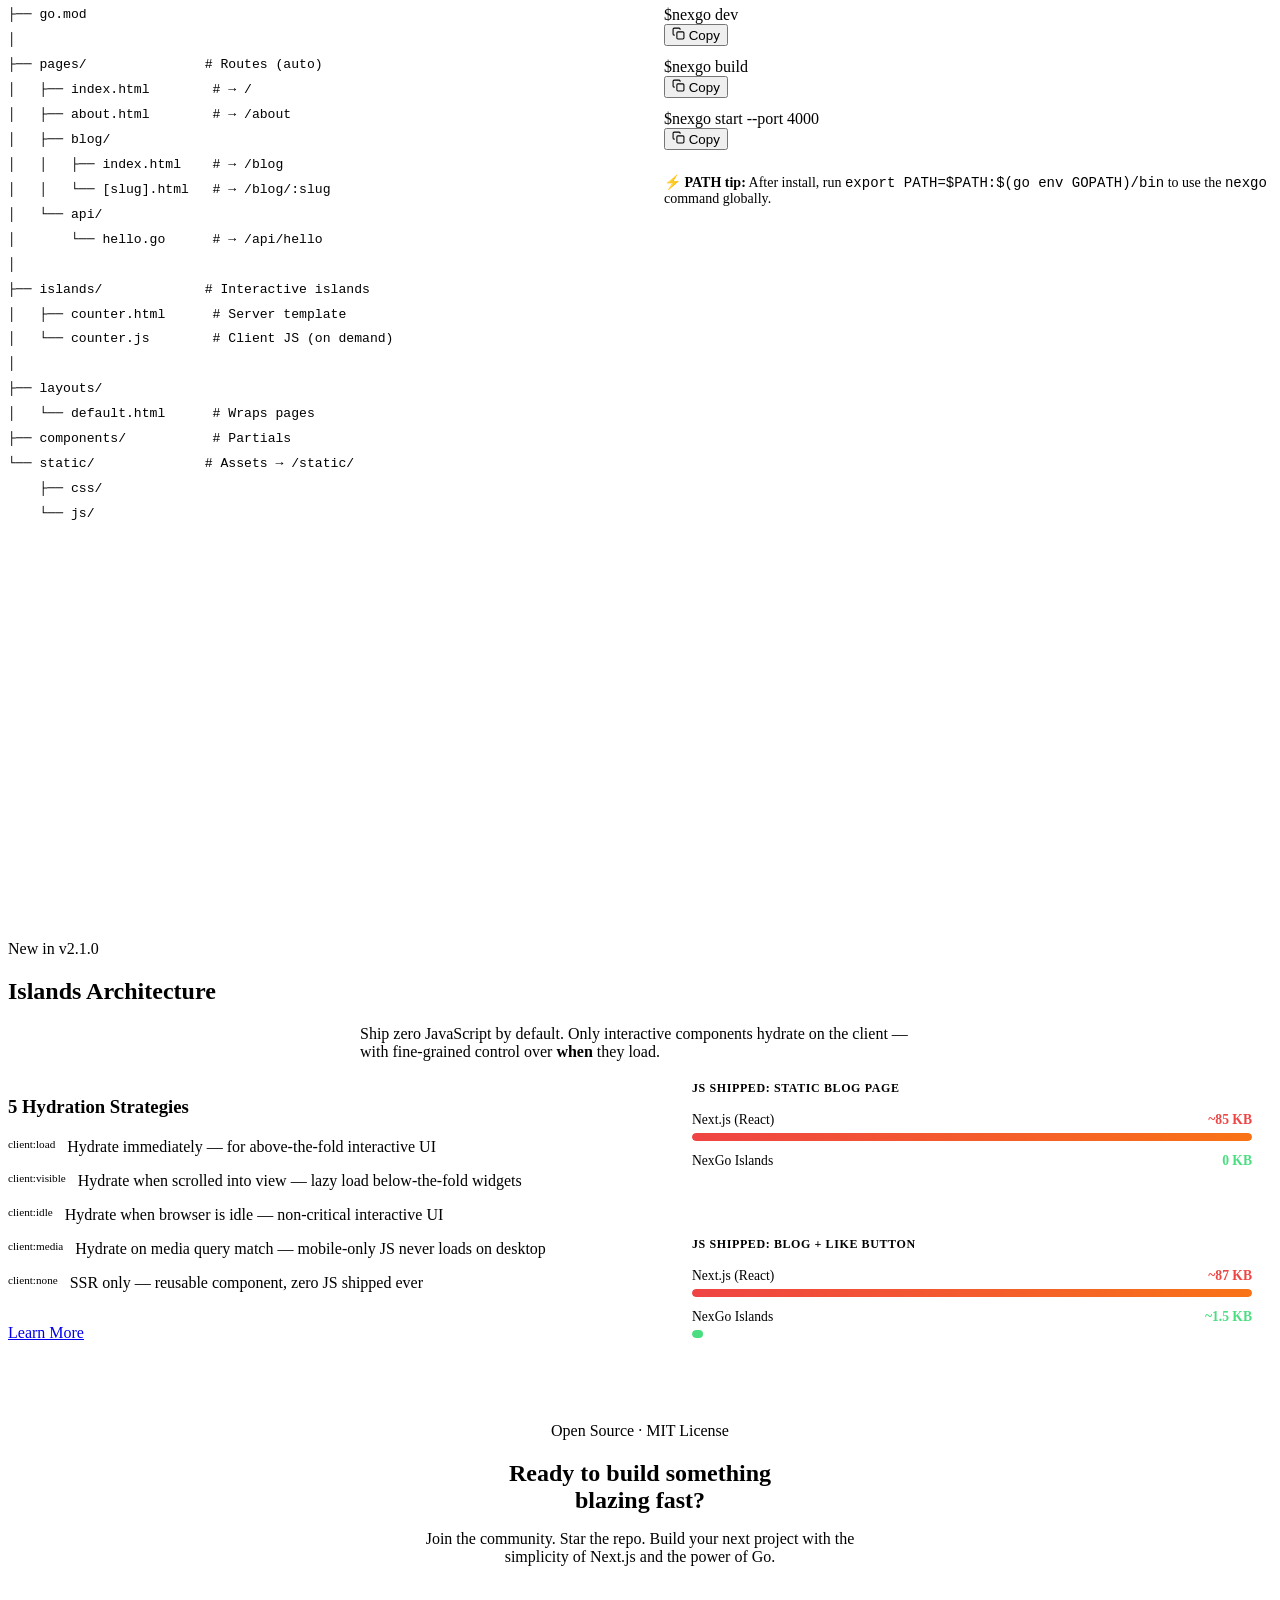
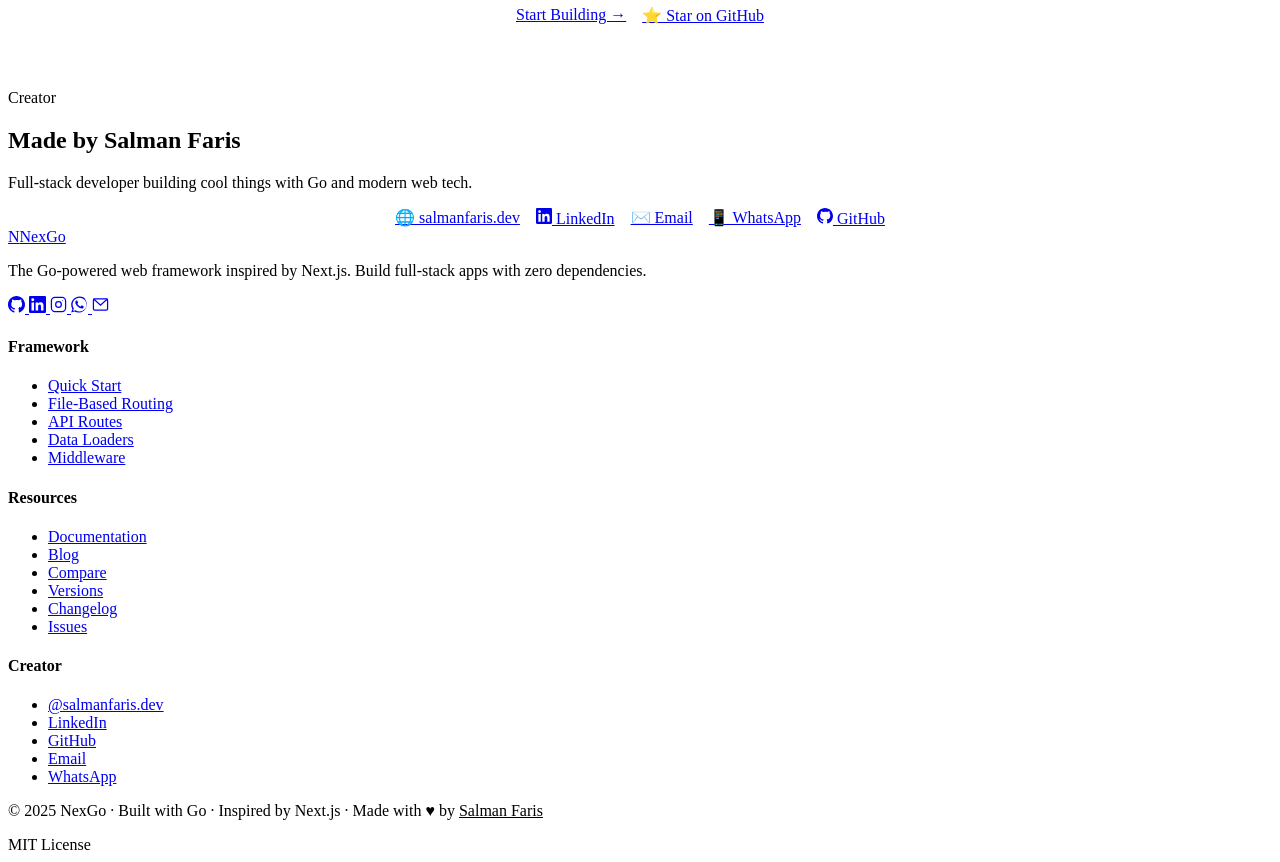
==== commit 69a56619: "upgrade to nexgo v2.2.1: SEO Killer Mode + animations + bug fixes - Add SEO Killer Mode (v2.2.1): au" ====
--- a/.nexgo/out/index.html
+++ b/.nexgo/out/index.html
@@ -47,7 +47,7 @@
       <li><a href="/blog">Blog</a></li>
       <li><a href="/compare">Compare</a></li>
       <li><a href="/versions">Versions</a></li>
-      <li><a href="/announcement" class="nav-announce">📢 v2.2.0</a></li>
+      <li><a href="/announcement" class="nav-announce">📢 </a></li>
       <li><span class="nav-coming-soon">Islands <span class="coming-soon-badge">Coming Soon</span></span></li>
     </ul>
 
@@ -87,7 +87,7 @@
       <li><a href="/blog">Blog</a></li>
       <li><a href="/compare">Compare</a></li>
       <li><a href="/versions">Versions</a></li>
-      <li><a href="/announcement" class="nav-announce">📢 v2.2.0</a></li>
+      <li><a href="/announcement" class="nav-announce">📢 </a></li>
       <li><span class="nav-coming-soon">Islands <span class="coming-soon-badge">Coming Soon</span></span></li>
     </ul>
     <a href="https://github.com/salmanfaris22/nexgo" target="_blank" rel="noopener" class="btn-github btn mobile-github-btn">
@@ -138,14 +138,14 @@
   <div class="glow-orb glow-orb-violet" style="width:250px;height:250px;top:40%;right:10%;opacity:0.25;animation:floatOrb 8s ease-in-out infinite;"></div>
 
   <div class="container" style="position:relative;z-index:1;">
-    <div class="hero-badge">
+    <div class="hero-badge hero-badge-float">
       <span class="dot"></span>
-      v2.2.0 High-Performance Mode — Star us on GitHub
+      
     </div>
 
     <h1 class="display">
       Replace Your Frontend<br>
-      <span class="gradient-text"> Stack with NexGo</span>
+      <span class="gradient-text-animated"> Stack with NexGo</span>
     </h1>
 
  <p class="hero-desc">
@@ -155,7 +155,7 @@
 </p>
 
     <div class="hero-actions">
-      <a href="/docs#quick-start" class="btn btn-primary btn-lg">
+      <a href="/docs#quick-start" class="btn btn-primary btn-lg btn-primary-glow">
         <svg width="17" height="17" fill="none" stroke="currentColor" stroke-width="2.5" viewBox="0 0 24 24"><polygon points="5,3 19,12 5,21"/></svg>
         Get Started
       </a>
@@ -172,9 +172,9 @@
       <div class="install-box" style="max-width:600px;width:100%;">
         <div class="install-cmd">
           <span class="cmd-prefix">$</span>
-          <span class="cmd-text">go install github.com/salmanfaris22/nexgo/v2/cmd/nexgo@v2.2.0</span>
-        </div>
-        <button class="copy-btn" data-copy="go install github.com/salmanfaris22/nexgo/v2/cmd/nexgo@v2.2.0" title="Copy to clipboard">
+          <span class="cmd-text"></span>
+        </div>
+        <button class="copy-btn" data-copy="" title="Copy to clipboard">
           <svg width="13" height="13" fill="none" stroke="currentColor" stroke-width="2" viewBox="0 0 24 24">
             <rect x="9" y="9" width="13" height="13" rx="2"/>
             <path d="M5 15H4a2 2 0 01-2-2V4a2 2 0 012-2h9a2 2 0 012 2v1"/>
@@ -222,15 +222,52 @@
 
 <section>
   <div class="container">
-    <div class="text-center mb-lg reveal">
+    <div class="text-center mb-lg reveal-scale">
       <div class="section-eyebrow">Core Features</div>
-      <h2 class="heading-xl">Everything you need,<br><span class="gradient-violet">nothing you don't</span></h2>
+      <h2 class="heading-xl">Everything you need,<br><span class="gradient-text-animated">nothing you don't</span></h2>
       <p style="color:var(--text-muted);max-width:500px;margin:1rem auto 0;">
         NexGo ships with all the primitives to build production web apps — without the complexity.
       </p>
     </div>
 
     <div class="grid-3 stagger">
+
+      
+      <div class="card feat-card" style="border-color:rgba(244,114,182,0.35);background:linear-gradient(135deg, var(--surface), rgba(244,114,182,0.06));grid-column:1/-1;">
+        <div style="display:flex;align-items:center;gap:1.5rem;flex-wrap:wrap;">
+          <div>
+            <div style="display:flex;align-items:center;gap:0.75rem;margin-bottom:0.5rem;">
+              <div class="feat-icon feat-icon-pink" style="margin:0;">🔍</div>
+              <h3 style="font-size:1.25rem;margin:0;">SEO Killer Mode <span class="badge badge-violet" style="font-size:0.65rem;vertical-align:middle;margin-left:0.5rem;">NEW in v2.2.1</span></h3>
+            </div>
+            <p class="text-muted text-sm" style="max-width:600px;">The most <strong style="color:var(--pink);">SEO-complete Go framework</strong>. Auto sitemap, robots.txt, canonical URLs, 10 JSON-LD schema types, OpenGraph, Twitter Cards, RSS feeds, Core Web Vitals tracking, hreflang, breadcrumbs, SEO audit — all <strong style="color:var(--text);">built-in with zero config</strong>.</p>
+            <div style="margin-top:1rem;display:flex;gap:0.75rem;flex-wrap:wrap;">
+              <a href="/docs#seo-killer" class="btn btn-primary" style="font-size:0.85rem;">SEO Docs</a>
+              <a href="/announcement" class="btn btn-ghost" style="font-size:0.85rem;">What's New</a>
+            </div>
+          </div>
+          <div style="flex:1;min-width:260px;">
+            <div style="display:flex;flex-direction:column;gap:0.5rem;font-size:0.85rem;">
+              <div style="display:flex;justify-content:space-between;padding:0.5rem 0.75rem;background:var(--surface-2);border-radius:6px;">
+                <span class="text-muted">Auto Sitemap + Robots.txt</span>
+                <strong style="color:#4ade80;">Built-in</strong>
+              </div>
+              <div style="display:flex;justify-content:space-between;padding:0.5rem 0.75rem;background:var(--surface-2);border-radius:6px;">
+                <span class="text-muted">JSON-LD Schema Types</span>
+                <strong style="color:#4ade80;">10 types</strong>
+              </div>
+              <div style="display:flex;justify-content:space-between;padding:0.5rem 0.75rem;background:var(--surface-2);border-radius:6px;">
+                <span class="text-muted">SEO Template Functions</span>
+                <strong style="color:#4ade80;">22+ funcs</strong>
+              </div>
+              <div style="display:flex;justify-content:space-between;padding:0.5rem 0.75rem;background:var(--surface-2);border-radius:6px;">
+                <span class="text-muted">Core Web Vitals</span>
+                <strong style="color:#4ade80;">LCP + CLS + INP</strong>
+              </div>
+            </div>
+          </div>
+        </div>
+      </div>
 
       
       <div class="card feat-card" style="border-color:rgba(34,211,238,0.35);background:linear-gradient(135deg, var(--surface), rgba(34,211,238,0.06));grid-column:1/-1;">
@@ -331,8 +368,8 @@
 
       <div class="card feat-card">
         <div class="feat-icon feat-icon-pink">🔍</div>
-        <h3 style="font-size:1.1rem;margin-bottom:0.5rem;">SEO Tools</h3>
-        <p class="text-muted text-sm">Meta tags, OpenGraph, Twitter Cards, sitemap.xml, robots.txt, and JSON-LD structured data — all built in.</p>
+        <h3 style="font-size:1.1rem;margin-bottom:0.5rem;">SEO Killer Mode <span class="badge badge-violet" style="font-size:0.6rem;vertical-align:middle;">v2.2.1</span></h3>
+        <p class="text-muted text-sm">Auto sitemap, robots.txt, canonical URLs, 10 JSON-LD types, OpenGraph, Twitter Cards, RSS, Core Web Vitals, hreflang, breadcrumbs, SEO audit &amp; more.</p>
       </div>
 
       <div class="card feat-card">
@@ -735,7 +772,7 @@
             </svg>
           </a>
           
-          <a href="https://instagram.com/salmanfaris" target="_blank" rel="noopener" class="social-btn" title="Instagram">
+          <a href="https://instagram.com/salmanfaris.dev" target="_blank" rel="noopener" class="social-btn" title="Instagram">
             <svg width="17" height="17" viewBox="0 0 24 24" fill="none" stroke="currentColor" stroke-width="1.75">
               <rect x="2" y="2" width="20" height="20" rx="5" ry="5"/>
               <circle cx="12" cy="12" r="4"/>
@@ -803,7 +840,7 @@
     <div class="footer-bottom">
       <p>© 2025 NexGo · Built with Go · Inspired by Next.js · Made with ♥ by <a href="https://instagram.com/salmanfaris.dev" target="_blank" style="color:var(--violet-light)">Salman Faris</a></p>
       <div class="flex gap-sm">
-        <span class="badge badge-violet">v2.2.0</span>
+        <span class="badge badge-violet"></span>
         <span class="badge badge-green">MIT License</span>
       </div>
     </div>
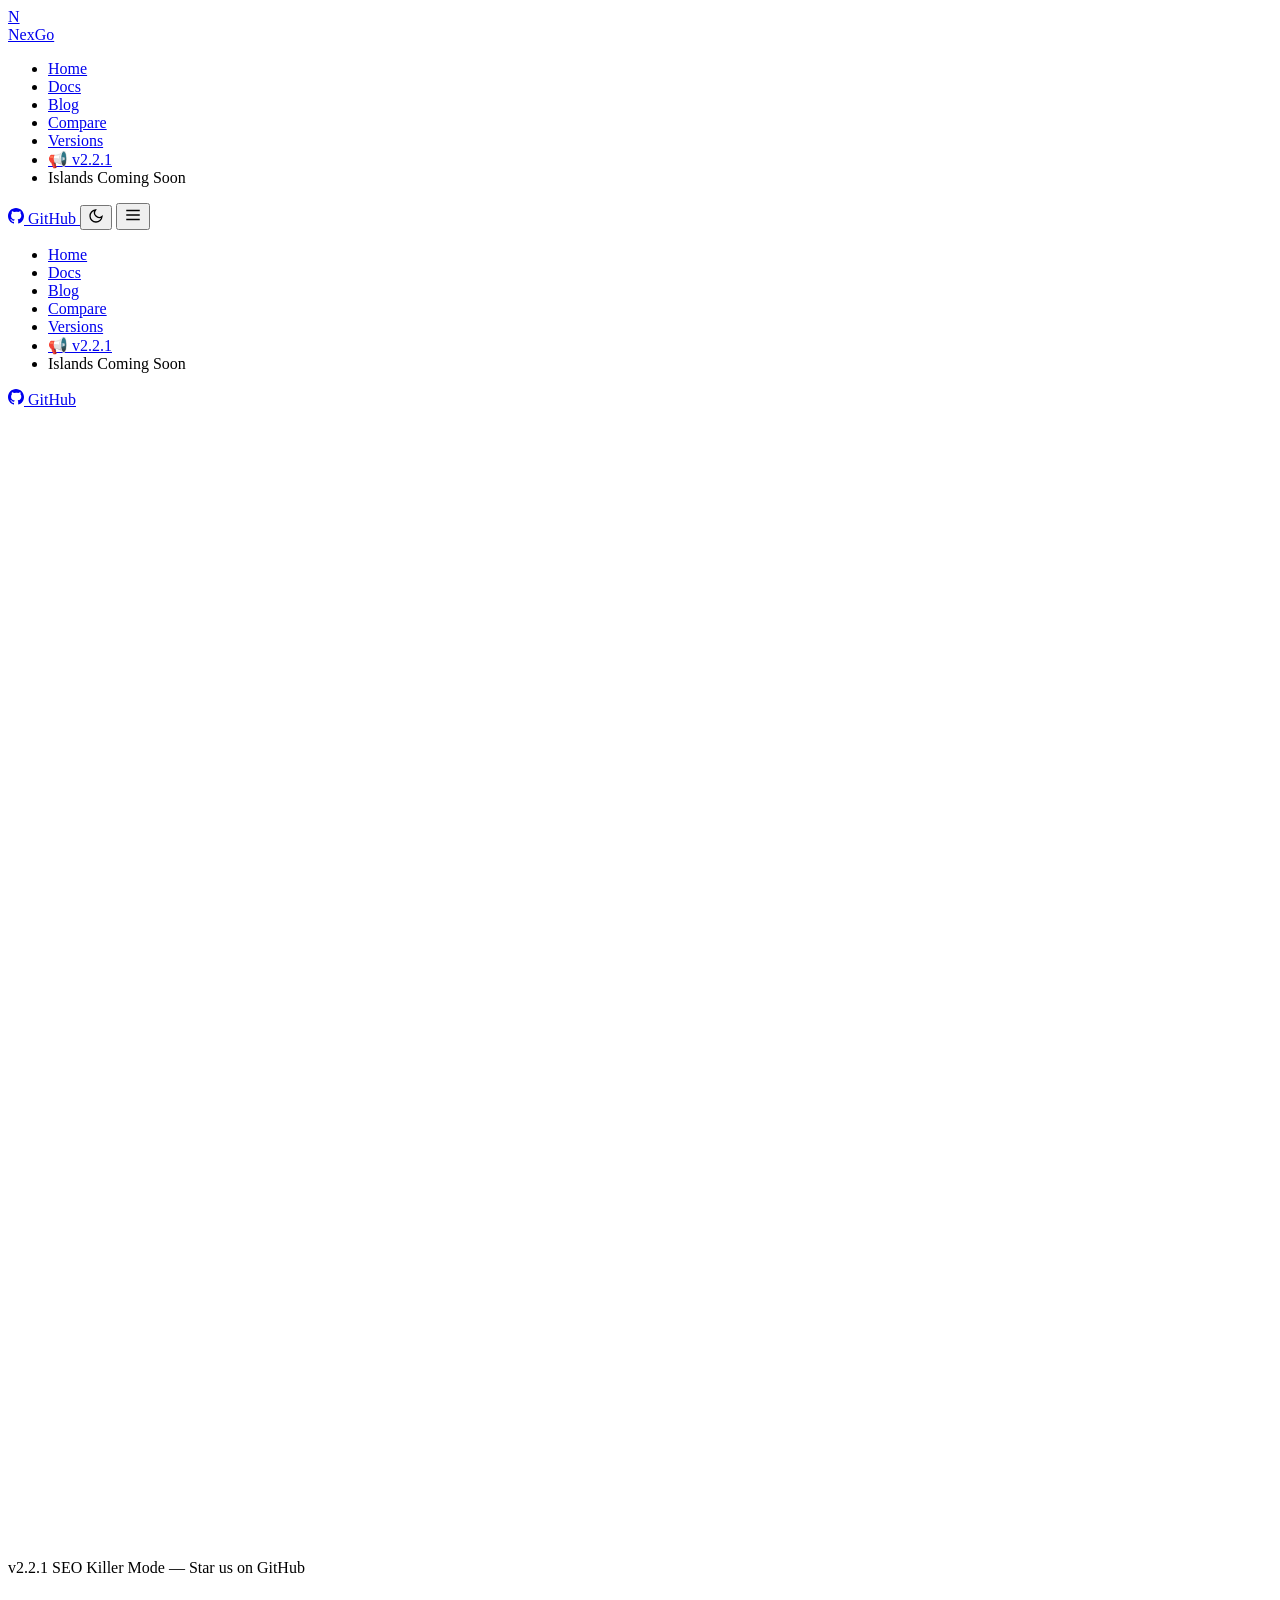
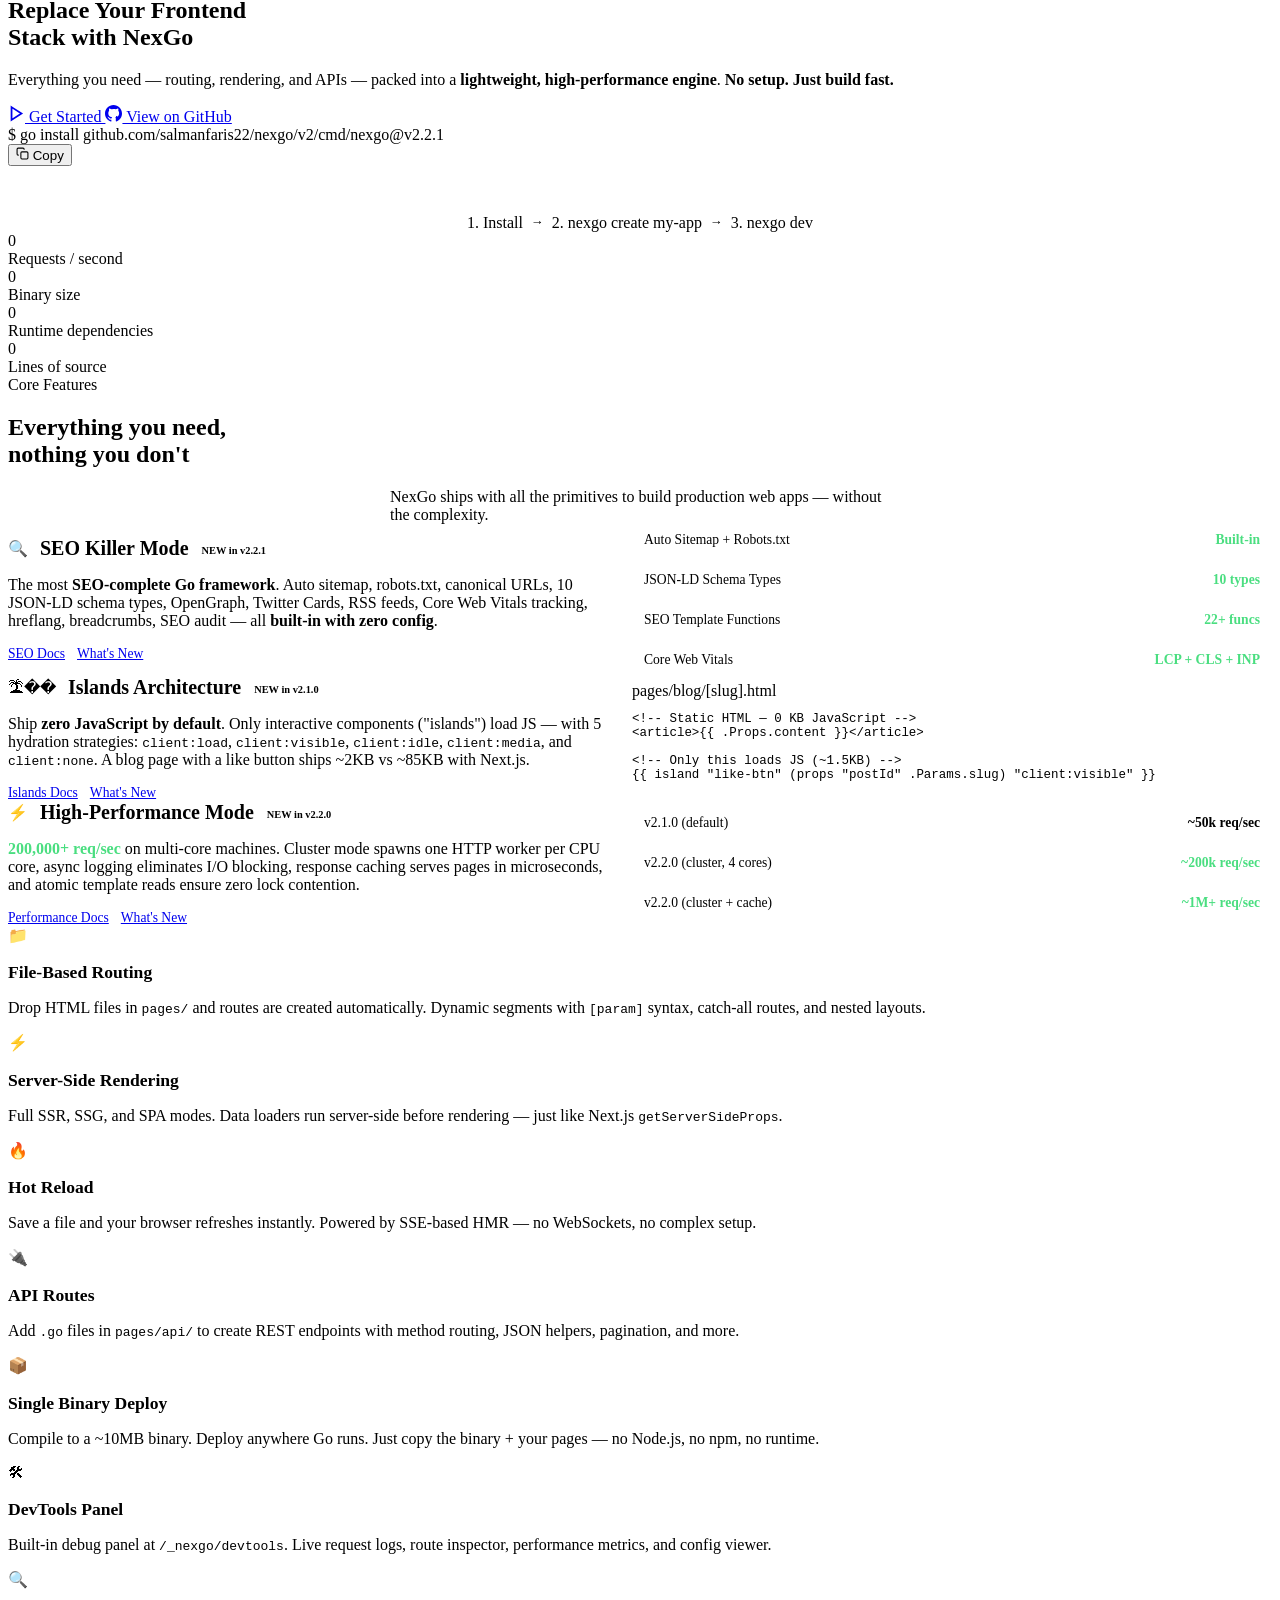
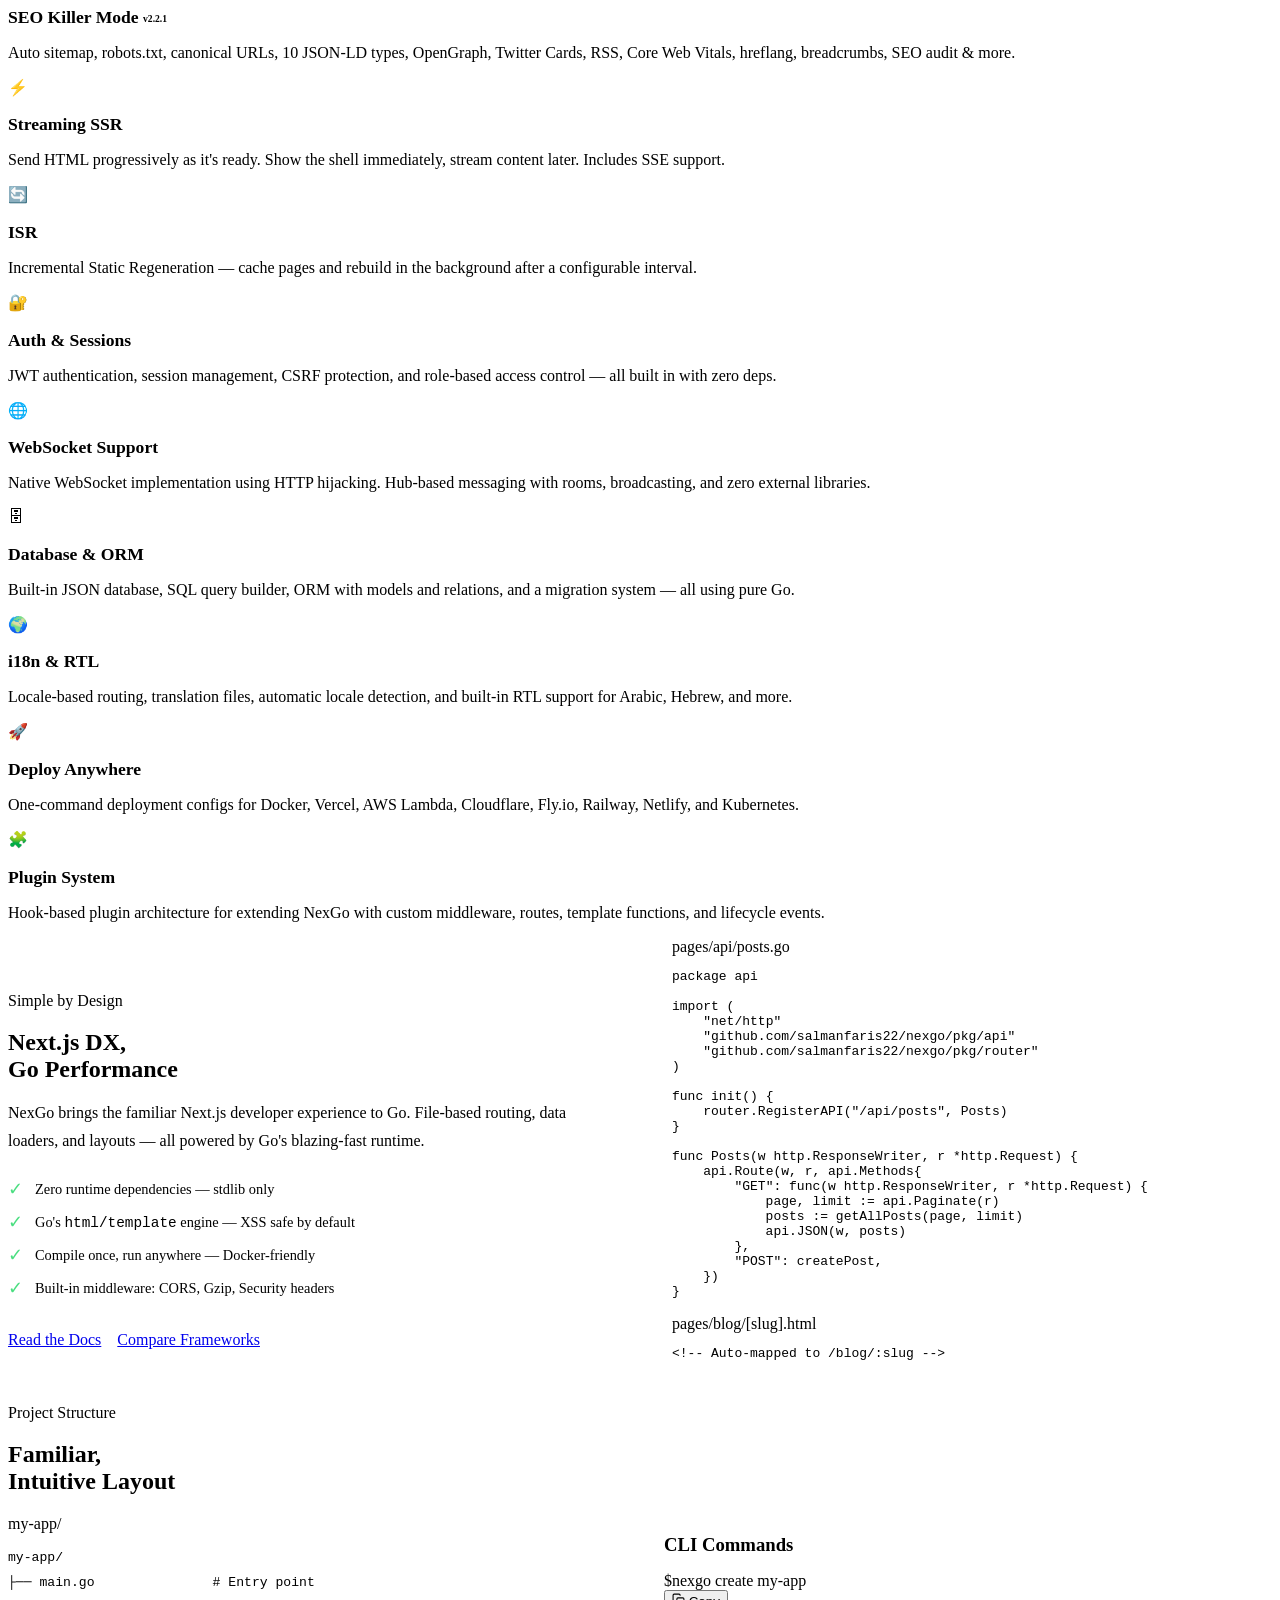
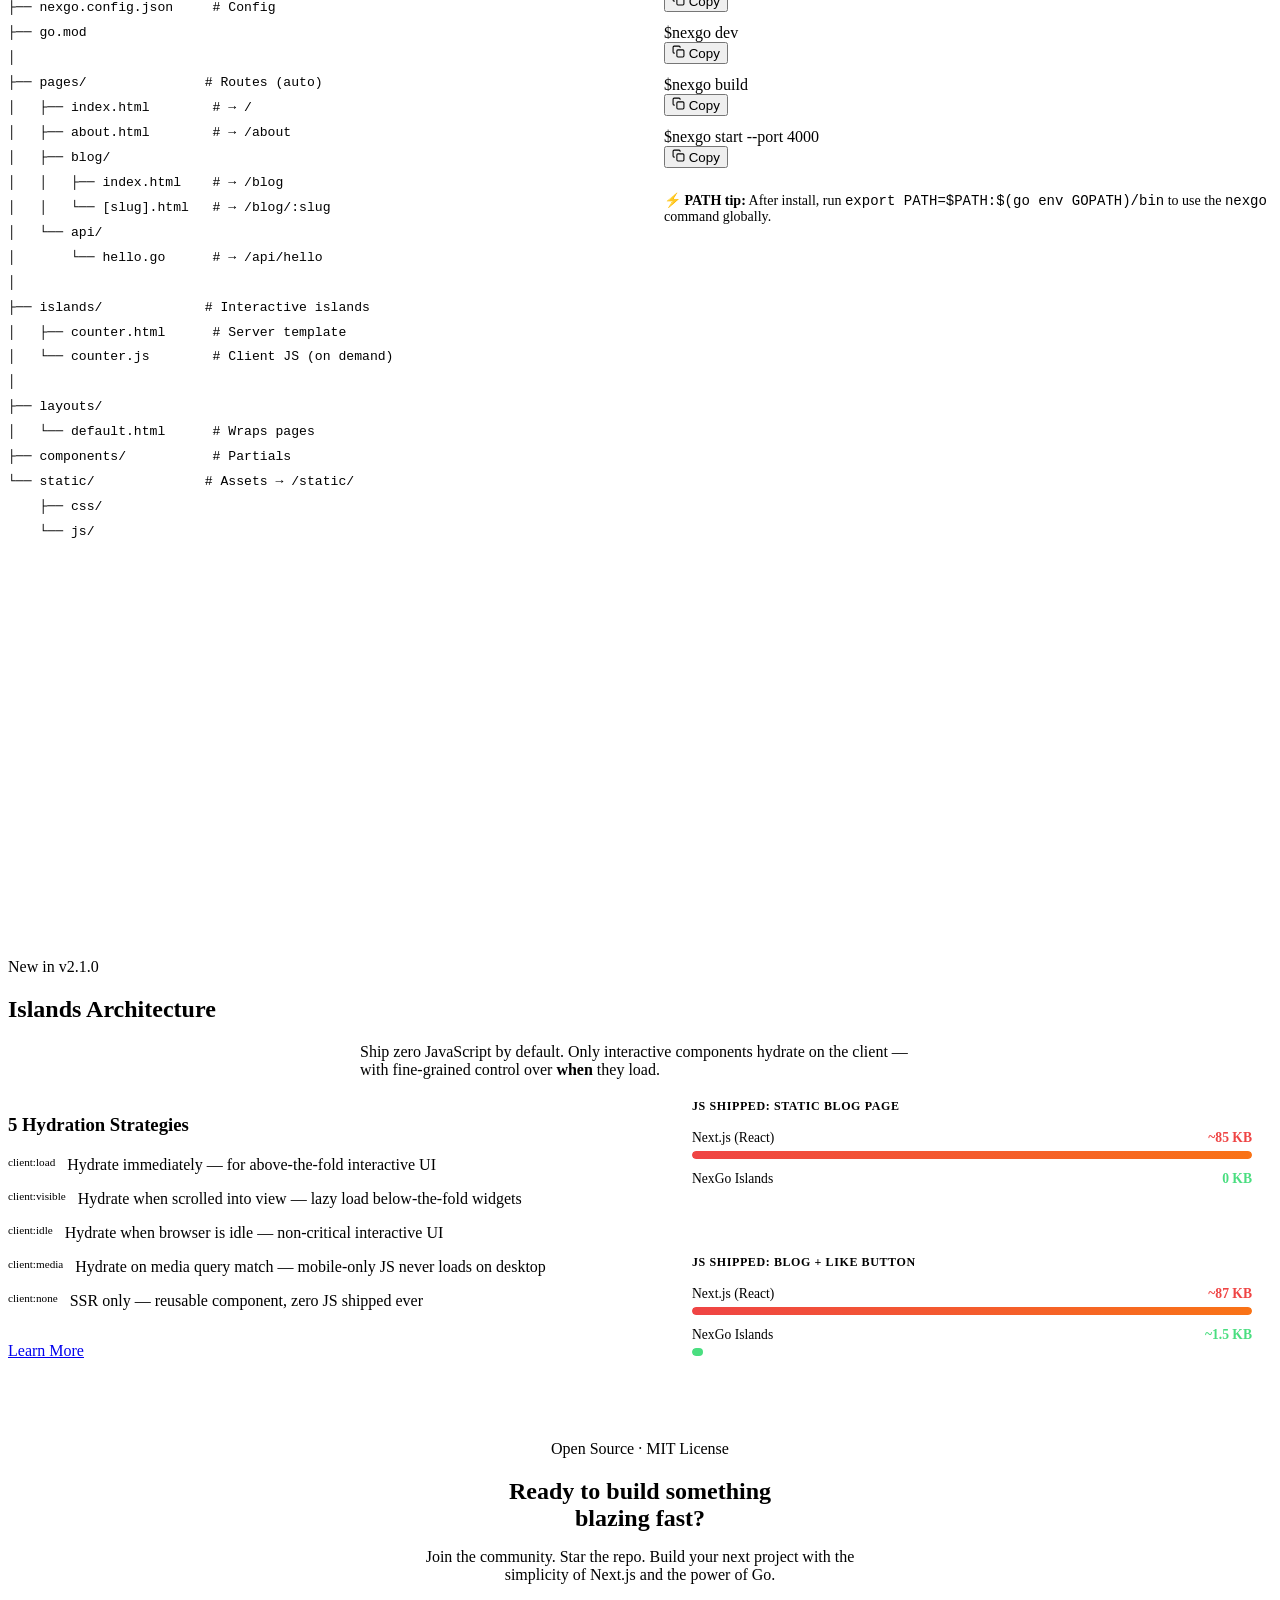
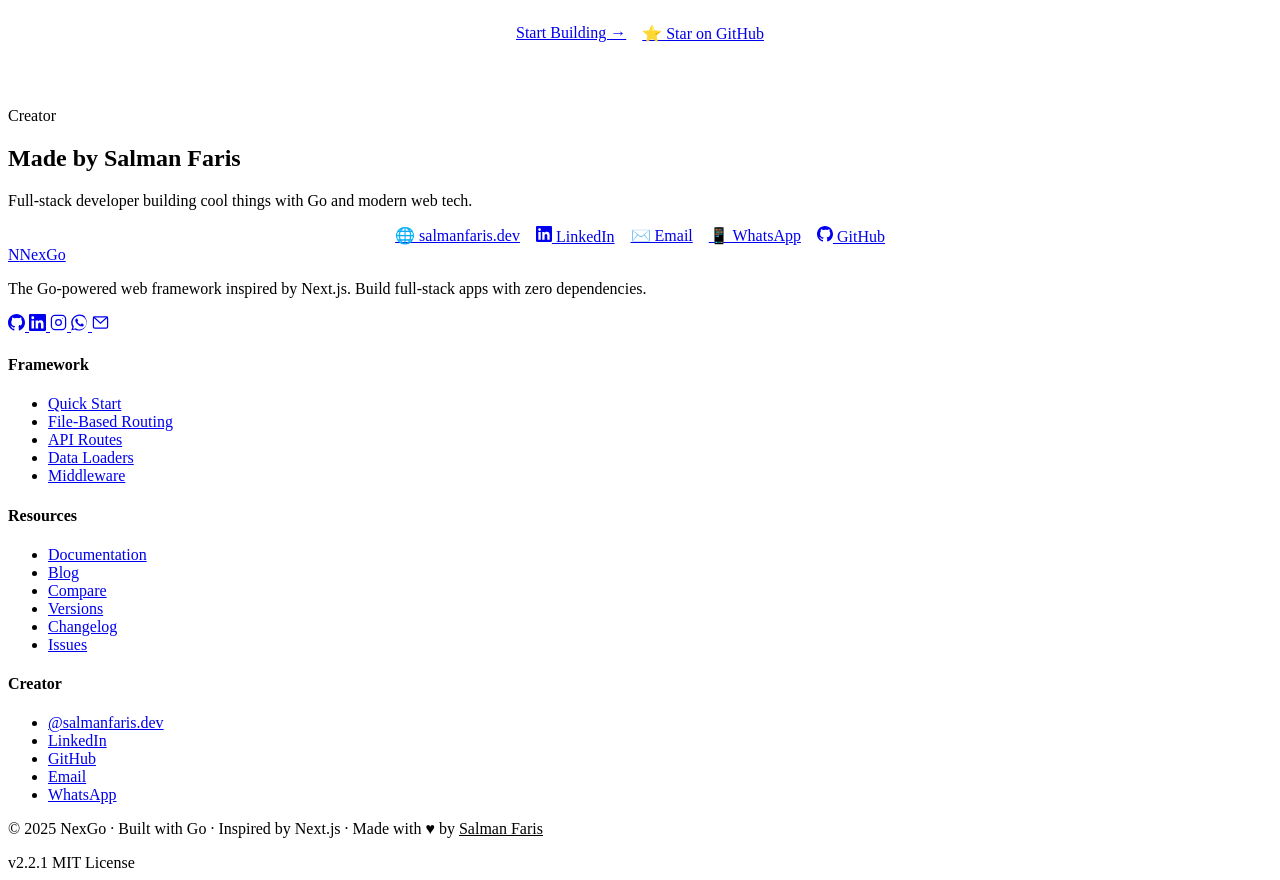
==== commit 97757d03: "add SEO comparison tables, update docs, fix build with data loaders - Add 3 SEO comparison sections " ====
--- a/.nexgo/out/index.html
+++ b/.nexgo/out/index.html
@@ -47,7 +47,7 @@
       <li><a href="/blog">Blog</a></li>
       <li><a href="/compare">Compare</a></li>
       <li><a href="/versions">Versions</a></li>
-      <li><a href="/announcement" class="nav-announce">📢 </a></li>
+      <li><a href="/announcement" class="nav-announce">📢 v2.2.1</a></li>
       <li><span class="nav-coming-soon">Islands <span class="coming-soon-badge">Coming Soon</span></span></li>
     </ul>
 
@@ -87,7 +87,7 @@
       <li><a href="/blog">Blog</a></li>
       <li><a href="/compare">Compare</a></li>
       <li><a href="/versions">Versions</a></li>
-      <li><a href="/announcement" class="nav-announce">📢 </a></li>
+      <li><a href="/announcement" class="nav-announce">📢 v2.2.1</a></li>
       <li><span class="nav-coming-soon">Islands <span class="coming-soon-badge">Coming Soon</span></span></li>
     </ul>
     <a href="https://github.com/salmanfaris22/nexgo" target="_blank" rel="noopener" class="btn-github btn mobile-github-btn">
@@ -140,7 +140,7 @@
   <div class="container" style="position:relative;z-index:1;">
     <div class="hero-badge hero-badge-float">
       <span class="dot"></span>
-      
+      v2.2.1 SEO Killer Mode — Star us on GitHub
     </div>
 
     <h1 class="display">
@@ -172,9 +172,9 @@
       <div class="install-box" style="max-width:600px;width:100%;">
         <div class="install-cmd">
           <span class="cmd-prefix">$</span>
-          <span class="cmd-text"></span>
-        </div>
-        <button class="copy-btn" data-copy="" title="Copy to clipboard">
+          <span class="cmd-text">go install github.com/salmanfaris22/nexgo/v2/cmd/nexgo@v2.2.1</span>
+        </div>
+        <button class="copy-btn" data-copy="go install github.com/salmanfaris22/nexgo/v2/cmd/nexgo@v2.2.1" title="Copy to clipboard">
           <svg width="13" height="13" fill="none" stroke="currentColor" stroke-width="2" viewBox="0 0 24 24">
             <rect x="9" y="9" width="13" height="13" rx="2"/>
             <path d="M5 15H4a2 2 0 01-2-2V4a2 2 0 012-2h9a2 2 0 012 2v1"/>
@@ -840,7 +840,7 @@
     <div class="footer-bottom">
       <p>© 2025 NexGo · Built with Go · Inspired by Next.js · Made with ♥ by <a href="https://instagram.com/salmanfaris.dev" target="_blank" style="color:var(--violet-light)">Salman Faris</a></p>
       <div class="flex gap-sm">
-        <span class="badge badge-violet"></span>
+        <span class="badge badge-violet">v2.2.1</span>
         <span class="badge badge-green">MIT License</span>
       </div>
     </div>
